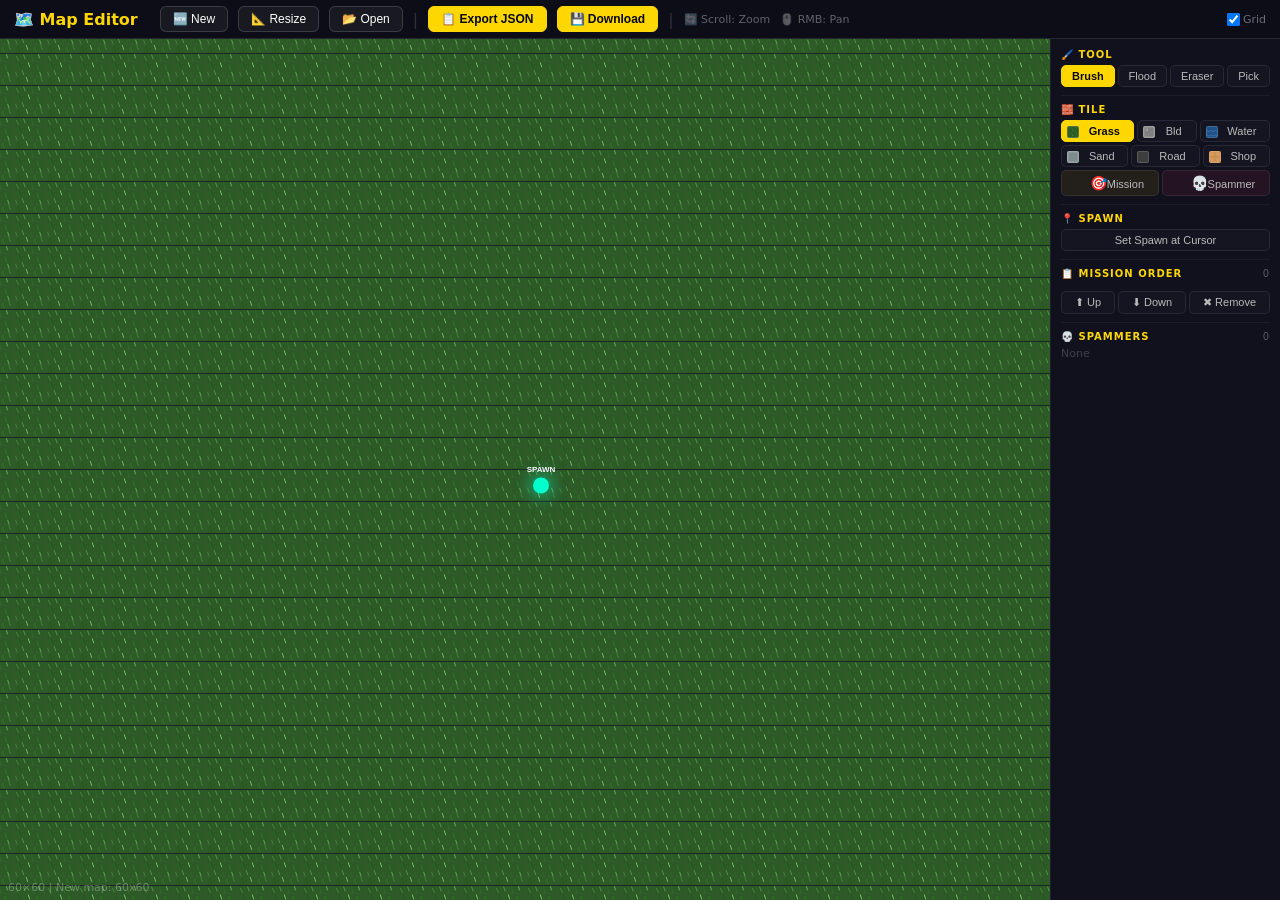
==== maps_editor.html @ d3a46630 "backup version" ====
<!DOCTYPE html>
<html lang="en">
<head>
<meta charset="UTF-8">
<meta name="viewport" content="width=device-width, initial-scale=1.0">
<title>Map Editor - Street Game</title>
<style>
* { margin: 0; padding: 0; box-sizing: border-box; }
body { background: #1a1a2e; color: #fff; font-family: 'Segoe UI', system-ui, sans-serif; overflow: hidden; height: 100vh; display: flex; flex-direction: column; user-select: none; }
#topBar { display: flex; align-items: center; gap: 10px; padding: 6px 14px; background: rgba(0,0,0,0.5); border-bottom: 1px solid rgba(255,255,255,0.1); flex-shrink: 0; flex-wrap: wrap; }
#topBar .title { font-weight: 800; font-size: 16px; color: #ffd700; margin-right: 12px; white-space: nowrap; }
#topBar button { padding: 5px 12px; border: 1px solid rgba(255,255,255,0.15); border-radius: 6px; background: rgba(255,255,255,0.05); color: #fff; cursor: pointer; font-size: 12px; transition: all 0.2s; white-space: nowrap; }
#topBar button:hover { background: rgba(255,215,0,0.12); border-color: #ffd700; color: #ffd700; }
#topBar button.primary { background: #ffd700; color: #06060c; font-weight: 700; border-color: #ffd700; }
#topBar button.primary:hover { background: #ffe44d; color: #06060c; }
#topBar button.danger { background: rgba(255,51,102,0.15); border-color: #ff3366; color: #ff6688; }
#topBar button.danger:hover { background: #ff3366; color: #fff; }
#topBar .sep { color: rgba(255,255,255,0.15); font-size: 16px; }
#topBar .hint { font-size: 11px; color: rgba(255,255,255,0.35); }
#editorArea { display: flex; flex: 1; overflow: hidden; }
#canvasWrap { flex: 1; position: relative; overflow: hidden; background: #0d0d1a; }
#canvasWrap canvas { display: block; position: absolute; top: 0; left: 0; }
#toolbar { width: 230px; background: rgba(0,0,0,0.35); border-left: 1px solid rgba(255,255,255,0.06); padding: 10px; overflow-y: auto; flex-shrink: 0; display: flex; flex-direction: column; gap: 8px; font-size: 12px; }
#toolbar::-webkit-scrollbar { width: 4px; }
#toolbar::-webkit-scrollbar-thumb { background: rgba(255,255,255,0.12); border-radius: 2px; }
.tool-group { border-bottom: 1px solid rgba(255,255,255,0.05); padding-bottom: 8px; }
.tool-group:last-child { border-bottom: none; }
.tool-group .label { font-size: 10px; font-weight: 700; color: #ffd700; text-transform: uppercase; letter-spacing: 1px; margin-bottom: 5px; }
.tool-row { display: flex; gap: 3px; flex-wrap: wrap; }
.tool-btn { padding: 4px 8px; border: 1px solid rgba(255,255,255,0.08); border-radius: 5px; background: rgba(255,255,255,0.02); color: #bbb; cursor: pointer; font-size: 11px; transition: all 0.15s; text-align: center; white-space: nowrap; flex: 1 0 auto; }
.tool-btn:hover { background: rgba(255,255,255,0.06); border-color: rgba(255,255,255,0.15); }
.tool-btn.active { background: #ffd700; color: #06060c; border-color: #ffd700; font-weight: 700; }
.tool-btn.tile-preview { position: relative; padding-left: 22px; min-width: 60px; }
.tile-preview .ts { position: absolute; left: 5px; top: 5px; width: 12px; height: 12px; border-radius: 2px; border: 1px solid rgba(255,255,255,0.15); background-size: cover; background-position: center; }
.ts-grass { background-image: url('assets/park.svg'); background-color: #2d5a27; }
.ts-building { background-image: url('assets/building_detail.svg'); background-color: #808080; }
.ts-water { background-image: url('assets/water.svg'); background-color: #1a66a0; }
.ts-sand { background-image: url('assets/sidewalk.svg'); background-color: #e8d4a0; }
.ts-road { background-image: url('assets/road.svg'); background-color: #3d3d3d; }
.ts-shop { background-image: url('assets/special_detail.svg'); background-color: #cc8844; }
.prop-row { display: flex; align-items: center; gap: 5px; margin: 3px 0; }
.prop-row label { font-size: 11px; color: #999; min-width: 44px; }
.prop-row input, .prop-row select { flex: 1; padding: 3px 6px; border-radius: 4px; border: 1px solid rgba(255,255,255,0.08); background: rgba(255,255,255,0.04); color: #fff; font-size: 11px; }
.prop-row input[type="color"] { flex: 0 0 36px; height: 26px; padding: 1px; cursor: pointer; }
.prop-row input[type="range"] { flex: 1; }
.prop-row input:focus, .prop-row select:focus { outline: none; border-color: #ffd700; }
.prop-row select option { background: #1a1a2e; color: #fff; }
#statusBar { position: absolute; bottom: 6px; left: 8px; font-size: 11px; color: rgba(255,255,255,0.3); pointer-events: none; z-index: 5; }
#cursorInfo { position: absolute; top: 6px; right: 8px; font-size: 11px; color: rgba(255,255,255,0.4); pointer-events: none; z-index: 5; text-align: right; line-height: 1.5; }
.dialog-overlay { position: fixed; top: 0; left: 0; right: 0; bottom: 0; background: rgba(4,4,8,0.85); backdrop-filter: blur(10px); z-index: 100; display: none; justify-content: center; align-items: center; }
.dialog-box { background: rgba(12,12,23,0.96); padding: 28px; border-radius: 18px; border: 1px solid rgba(255,255,255,0.07); min-width: 380px; max-width: 680px; max-height: 80vh; overflow-y: auto; box-shadow: 0 25px 60px rgba(0,0,0,0.7); }
.dialog-box h2 { font-size: 20px; font-weight: 800; color: #ffd700; margin-bottom: 14px; }
.dialog-box textarea { width: 100%; height: 280px; background: rgba(255,255,255,0.03); border: 1px solid rgba(255,255,255,0.1); border-radius: 8px; color: #fff; padding: 10px; font-family: 'Consolas','Courier New',monospace; font-size: 11px; resize: vertical; }
.dialog-box textarea:focus { outline: none; border-color: #ffd700; }
.dialog-buttons { display: flex; gap: 8px; justify-content: center; margin-top: 14px; }
.dialog-buttons button { padding: 8px 20px; border-radius: 8px; border: 1px solid rgba(255,255,255,0.08); background: rgba(255,255,255,0.04); color: #fff; cursor: pointer; font-size: 13px; font-weight: 600; transition: all 0.2s; }
.dialog-buttons button:hover { background: rgba(255,255,255,0.1); }
.dialog-buttons button.primary { background: #ffd700; color: #06060c; border-color: #ffd700; }
.dialog-buttons button.primary:hover { background: #ffe44d; }
#missionList { max-height: 180px; overflow-y: auto; margin: 6px 0; }
#missionList .mi { display: flex; align-items: center; gap: 5px; padding: 4px 6px; background: rgba(255,255,255,0.02); border-radius: 4px; margin: 2px 0; cursor: pointer; border: 1px solid transparent; font-size: 11px; }
#missionList .mi:hover { border-color: rgba(255,255,255,0.1); }
#missionList .mi.selected { border-color: #ffd700; background: rgba(255,215,0,0.05); }
#missionList .mi .mi-num { color: #ffd700; font-weight: 700; min-width: 20px; }
#missionList .mi .mi-type { color: #ccc; flex: 1; }
#missionList .mi .mi-pos { color: #666; font-size: 10px; }
#missionList .mi .mi-del { cursor: pointer; color: #ff3366; padding: 2px 5px; border-radius: 3px; }
#missionList .mi .mi-del:hover { background: rgba(255,51,102,0.15); }
#spammerList { max-height: 120px; overflow-y: auto; margin: 4px 0; }
#spammerList .si { display: flex; align-items: center; gap: 5px; padding: 3px 5px; background: rgba(255,255,255,0.02); border-radius: 3px; margin: 2px 0; font-size: 11px; }
#spammerList .si .si-pos { color: #888; flex: 1; }
#spammerList .si .si-del { cursor: pointer; color: #ff3366; padding: 1px 4px; border-radius: 3px; }
#spammerList .si .si-del:hover { background: rgba(255,51,102,0.15); }
.section-toggle { font-size: 10px; color: #ffd700; cursor: pointer; padding: 2px 6px; border-radius: 3px; background: rgba(255,215,0,0.05); border: 1px solid rgba(255,215,0,0.1); }
.section-toggle:hover { background: rgba(255,215,0,0.1); }
</style>
</head>
<body>

<div id="topBar">
  <span class="title">🗺️ Map Editor</span>
  <button onclick="newMapDialog()">🆕 New</button>
  <button onclick="resizeMapDialog()">📐 Resize</button>
  <button onclick="openImportDialog()">📂 Open</button>
  <span class="sep">|</span>
  <button class="primary" onclick="exportMap()">📋 Export JSON</button>
  <button class="primary" onclick="downloadMap()">💾 Download</button>
  <span class="sep">|</span>
  <span class="hint">🔄 Scroll: Zoom</span>
  <span class="hint">🖱️ RMB: Pan</span>
  <label style="display:flex;align-items:center;gap:3px;font-size:11px;color:rgba(255,255,255,0.4);cursor:pointer;margin-left:auto">
    <input type="checkbox" checked onchange="drawGrid=this.checked;render()"> Grid
  </label>
</div>

<div id="editorArea">
  <div id="canvasWrap">
    <canvas id="editorCanvas"></canvas>
    <div id="statusBar">Ready</div>
    <div id="cursorInfo"></div>
  </div>
  <div id="toolbar">
    <!-- Tools -->
    <div class="tool-group">
      <div class="label">🖌️ Tool</div>
      <div class="tool-row">
        <button class="tool-btn active" data-tool="brush" onclick="setTool('brush')">Brush</button>
        <button class="tool-btn" data-tool="bucket" onclick="setTool('bucket')">Flood</button>
        <button class="tool-btn" data-tool="eraser" onclick="setTool('eraser')">Eraser</button>
        <button class="tool-btn" data-tool="picker" onclick="setTool('picker')">Pick</button>
      </div>
    </div>
    <!-- Tiles -->
    <div class="tool-group">
      <div class="label">🧱 Tile</div>
      <div class="tool-row">
        <button class="tool-btn tile-preview active" data-tile="4" onclick="selectTile(4)"><span class="ts ts-grass"></span>Grass</button>
        <button class="tool-btn tile-preview" data-tile="3" onclick="selectTile(3)"><span class="ts ts-building"></span>Bld</button>
        <button class="tool-btn tile-preview" data-tile="0" onclick="selectTile(0)"><span class="ts ts-water"></span>Water</button>
        <button class="tool-btn tile-preview" data-tile="2" onclick="selectTile(2)"><span class="ts ts-sand"></span>Sand</button>
        <button class="tool-btn tile-preview" data-tile="1" onclick="selectTile(1)"><span class="ts ts-road"></span>Road</button>
        <button class="tool-btn tile-preview" data-tile="6" onclick="selectTile(6)"><span class="ts ts-shop"></span>Shop</button>
        <button class="tool-btn tile-preview" data-tile="7" onclick="selectTile(7)" style="background:rgba(255,215,0,0.08)"><span style="font-size:14px">🎯</span>Mission</button>
        <button class="tool-btn tile-preview" data-tile="8" onclick="selectTile(8)" style="background:rgba(255,51,102,0.08)"><span style="font-size:14px">💀</span>Spammer</button>
      </div>
    </div>
    <!-- Building props -->
    <div class="tool-group" id="buildingProps" style="display:none">
      <div class="label">🏗️ Building</div>
      <div class="prop-row">
        <label>Height</label>
        <input type="range" id="bldH" min="1" max="5" value="2" oninput="editor.bldH=+this.value;document.getElementById('bldHV').textContent=this.value">
        <span id="bldHV" style="min-width:14px;text-align:center;color:#ffd700;font-weight:700">2</span>
      </div>
      <div class="prop-row">
        <label>Color</label>
        <input type="color" id="bldC" value="#808080" oninput="editor.bldC=this.value">
      </div>
      <div class="prop-row">
        <label>Shape</label>
        <select id="bldShape" onchange="editor.bldShape=+this.value;render()">
          <option value="0">1 - Cap Left</option>
          <option value="1">2 - Cap Right</option>
          <option value="2">3 - Tall+Small</option>
        </select>
      </div>
      <div class="prop-row">
        <label>Rotate</label>
        <div style="display:flex;gap:4px;flex:1">
          <button class="tool-btn" onclick="rotateBuilding(-1)" title="Rotate 90° CCW">↺ 90°</button>
          <span id="bldRotV" style="min-width:32px;text-align:center;color:#ffd700;font-weight:700;line-height:26px">0°</span>
          <button class="tool-btn" onclick="rotateBuilding(1)" title="Rotate 90° CW">↻ 90°</button>
        </div>
      </div>
      <div style="font-size:10px;color:rgba(255,255,255,0.35);text-align:center">Shapes numbered 1-3, rotate only 90°</div>
    </div>
    <!-- Shop props -->
    <div class="tool-group" id="shopProps" style="display:none">
      <div class="label">🏪 Shop</div>
      <div class="prop-row">
        <label>Type</label>
        <select id="shopT" onchange="editor.shopT=this.value">
          <option value="🔫 Ammu-Nation">🔫 Ammu-Nation</option>
          <option value="👕 Binco">👕 Binco</option>
          <option value="🚗 Car Showroom">🚗 Car Showroom</option>
          <option value="🏥 Hospital">🏥 Hospital</option>
          <option value="🏛️ Police Station">🏛️ Police Station</option>
          <option value="🏦 Bank">🏦 Bank</option>
          <option value="🏪 General Store">🏪 General Store</option>
          <option value="🏟️ Stadium">🏟️ Stadium</option>
          <option value="💊 Clinic">💊 Clinic</option>
          <option value="🎰 Casino">🎰 Casino</option>
          <option value="🛩️ Airport">🛩️ Airport</option>
        </select>
      </div>
      <div class="prop-row">
        <label>Color</label>
        <input type="color" id="shopC" value="#cc8844" oninput="editor.shopC=this.value">
      </div>
      <div class="prop-row">
        <label>Rotate</label>
        <div style="display:flex;gap:4px;flex:1">
          <button class="tool-btn" onclick="rotateShop(-1)" title="Rotate 90° CCW">↺ 90°</button>
          <span id="shopRotV" style="min-width:32px;text-align:center;color:#ffd700;font-weight:700;line-height:26px">0°</span>
          <button class="tool-btn" onclick="rotateShop(1)" title="Rotate 90° CW">↻ 90°</button>
        </div>
      </div>
      <div style="font-size:10px;color:rgba(255,255,255,0.35);text-align:center">Rotate store 90° increments</div>
    </div>
    <!-- Spawn point -->
    <div class="tool-group">
      <div class="label">📍 Spawn</div>
      <button class="tool-btn" onclick="setSpawnAtCursor()" style="width:100%">Set Spawn at Cursor</button>
    </div>
    <!-- Mission props (shown when Mission tile is selected) -->
    <div class="tool-group" id="missionProps" style="display:none">
      <div class="label">🎯 Place Mission</div>
      <div class="prop-row">
        <label>Type</label>
        <select id="missionT" style="flex:1" onchange="editor.missionType=this.value">
          <option value="taxi">🚕 Taxi</option>
          <option value="race">🏁 Race</option>
          <option value="delivery">📦 Delivery</option>
          <option value="heist">💰 Heist</option>
          <option value="chase">🚔 Chase</option>
          <option value="collection">⭐ Collection</option>
          <option value="protect">🛡️ Protect</option>
          <option value="smuggle">🚛 Smuggle</option>
          <option value="stealCar">🚗 Steal Car</option>
          <option value="transport">🚚 Transport</option>
          <option value="killPolice">👮 Kill Police</option>
          <option value="killCivilians">👤 Kill Civilians</option>
          <option value="killGang">💀 Kill Gang</option>
          <option value="smuggleProhibited">📯 Smuggle Prohib.</option>
          <option value="smuggleWeapons">🔫 Smuggle Weapons</option>
        </select>
      </div>
      <div style="font-size:11px;color:rgba(255,255,255,0.4)">Click the map to place a mission giver</div>
    </div>
    <!-- Missions list -->
    <div class="tool-group">
      <div class="label" style="display:flex;justify-content:space-between;align-items:center">
        <span>📋 Mission Order</span>
        <span style="font-weight:400;color:rgba(255,255,255,0.3);font-size:10px" id="missionCount">0</span>
      </div>
      <div id="missionList"></div>
      <div class="tool-row">
        <button class="tool-btn" onclick="moveMission(-1)">⬆ Up</button>
        <button class="tool-btn" onclick="moveMission(1)">⬇ Down</button>
        <button class="tool-btn danger" onclick="removeSelectedMission()">✖ Remove</button>
      </div>
    </div>
    <!-- Spammers -->
    <div class="tool-group">
      <div class="label" style="display:flex;justify-content:space-between;align-items:center">
        <span>💀 Spammers</span>
        <span style="font-weight:400;color:rgba(255,255,255,0.3);font-size:10px" id="spammerCount">0</span>
      </div>
      <div id="spammerList"></div>
    </div>
  </div>
</div>

<!-- Import Dialog -->
<div class="dialog-overlay" id="importDialog">
  <div class="dialog-box">
    <h2>📂 Open Map</h2>
    <p style="font-size:12px;color:#aaa;margin-bottom:8px">Paste JSON or upload a .json file:</p>
    <textarea id="importText" placeholder='Paste map JSON here...'></textarea>
    <div style="margin:8px 0">
      <input type="file" id="importFile" accept=".json" style="color:#fff;font-size:12px">
    </div>
    <div class="dialog-buttons">
      <button class="primary" onclick="importMap()">✅ Load</button>
      <button onclick="closeDialog('importDialog')">❌ Cancel</button>
    </div>
  </div>
</div>
<!-- New Map Dialog -->
<div class="dialog-overlay" id="newMapDialog">
  <div class="dialog-box" style="min-width:300px">
    <h2>🆕 New Map</h2>
    <div class="prop-row"><label>Columns</label><input type="number" id="newCols" value="60" min="8" max="200"></div>
    <div class="prop-row"><label>Rows</label><input type="number" id="newRows" value="60" min="8" max="200"></div>
    <div class="dialog-buttons">
      <button class="primary" onclick="createNewMap()">✅ Create</button>
      <button onclick="closeDialog('newMapDialog')">❌ Cancel</button>
    </div>
  </div>
</div>
<!-- Resize Map Dialog -->
<div class="dialog-overlay" id="resizeMapDialog">
  <div class="dialog-box" style="min-width:300px">
    <h2>📐 Resize Map</h2>
    <p style="font-size:12px;color:#aaa;margin-bottom:8px">Current: <span id="resizeCurrent" style="color:#ffd700">60×60</span></p>
    <div class="prop-row"><label>Columns</label><input type="number" id="resizeCols" min="8" max="200"></div>
    <div class="prop-row"><label>Rows</label><input type="number" id="resizeRows" min="8" max="200"></div>
    <p style="font-size:11px;color:rgba(255,255,255,0.35);margin-top:6px">Expanding fills new area with water. Shrinking crops from the edges.</p>
    <div class="dialog-buttons">
      <button class="primary" onclick="resizeMap()">✅ Apply</button>
      <button onclick="closeDialog('resizeMapDialog')">❌ Cancel</button>
    </div>
  </div>
</div>
<!-- Export Dialog -->
<div class="dialog-overlay" id="exportDialog">
  <div class="dialog-box" style="min-width:500px">
    <h2>📋 Export Map</h2>
    <textarea id="exportText" style="height:220px" readonly></textarea>
    <div class="dialog-buttons">
      <button onclick="copyExport()">📋 Copy</button>
      <button class="primary" onclick="exportAndDownload()">💾 Download</button>
      <button onclick="closeDialog('exportDialog')">❌ Close</button>
    </div>
  </div>
</div>

<script>
// ================ CONSTANTS ================
const T = { WATER:0, ROAD:1, SIDEWALK:2, BUILDING:3, PARK:4, PARKING:5, SPECIAL:6 };
const TS = 32;

// ======================== TILE ASSETS (SVG) ========================
const TILE_ASSETS = {
    [T.WATER]:    { name: 'water',    src: 'assets/water.svg',    img: null },
    [T.ROAD]:     { name: 'road',     src: 'assets/road.svg',     img: null },
    [T.SIDEWALK]: { name: 'sidewalk', src: 'assets/sidewalk.svg', img: null },
    [T.BUILDING]: { name: 'building', src: 'assets/building_detail.svg', img: null },
    [T.PARK]:     { name: 'park',     src: 'assets/park.svg',     img: null },
    [T.PARKING]:  { name: 'parking',  src: 'assets/parking.svg',  img: null },
    [T.SPECIAL]:  { name: 'special',  src: 'assets/special_detail.svg', img: null }
};
const SAND_IMG = { src: 'assets/sand.svg', img: null };

function preloadAssets() {
    return Promise.all([
        ...Object.values(TILE_ASSETS).map(a => new Promise(resolve => {
            a.img = new Image();
            a.img.onload = resolve;
            a.img.onerror = resolve;
            a.img.src = a.src;
        })),
        new Promise(resolve => {
            SAND_IMG.img = new Image();
            SAND_IMG.img.onload = resolve;
            SAND_IMG.img.onerror = resolve;
            SAND_IMG.img.src = SAND_IMG.src;
        })
    ]);
}
const MISSION_ICONS = {
  taxi:'🚕', race:'🏁', delivery:'📦', heist:'💰', chase:'🚔',
  collection:'⭐', protect:'🛡️', smuggle:'🚛', stealCar:'🚗',
  transport:'🚚', killPolice:'👮', killCivilians:'👤',
  killGang:'💀', smuggleProhibited:'📯', smuggleWeapons:'🔫', spammer:'💀'
};

// ================ STATE ================
const editor = {
  cols: 60, rows: 60,
  tiles: [], buildingColors: [], buildingHeights: [], buildingShapes: [], buildingRotations: [],
  specialBuildings: [],
  spawnPoint: { x: 30, y: 30 },
  missionGivers: [],
  spammers: [],
  zones: [],
  curTile: 4, curTool: 'brush',
  bldH: 2, bldC: '#808080', bldShape: 0, bldRot: 0,
  shopT: '🔫 Ammu-Nation', shopC: '#cc8844', shopRot: 0,
  selMission: -1,
  missionType: 'taxi'
};

let drawGrid = true;
let cam = { x: 0, y: 0 };
let zoom = 1;
let panning = false, pStart = {}, cStart = {};
let mTile = { tx:0, ty:0 };
let mDown = false;
let renderPending = false;

const canvas = document.getElementById('editorCanvas');
const ctx = canvas.getContext('2d');
const wrap = document.getElementById('canvasWrap');

function resize() {
  canvas.width = wrap.clientWidth;
  canvas.height = wrap.clientHeight;
  render();
}
window.addEventListener('resize', resize);

// ================ MAP ================
function initMap(cols, rows) {
  editor.cols = cols; editor.rows = rows;
  editor.tiles = []; editor.buildingColors = []; editor.buildingHeights = []; editor.buildingShapes = []; editor.buildingRotations = [];
  editor.specialBuildings = []; editor.missionGivers = []; editor.spammers = [];
  editor.selMission = -1;
  editor.spawnPoint = { x: Math.floor(cols/2), y: Math.floor(rows/2) };
  for (let y = 0; y < rows; y++) {
    editor.tiles[y] = []; editor.buildingColors[y] = []; editor.buildingHeights[y] = []; editor.buildingShapes[y]=[]; editor.buildingRotations[y]=[];
    for (let x = 0; x < cols; x++) {
      const isEdge = x < 2 || x >= cols-2 || y < 2 || y >= rows-2;
      editor.tiles[y][x] = isEdge ? T.WATER : T.PARK;
      editor.buildingColors[y][x] = null;
      editor.buildingHeights[y][x] = 0;
      editor.buildingShapes[y][x] = null;
      editor.buildingRotations[y][x] = 0;
    }
  }
  editor.zones = [{ name:'City', x1:0, y1:0, x2:cols-1, y2:rows-1, pal:'downtown' }];
  refreshUI();
  resize();
  setStatus(`New map: ${cols}x${rows}`);
}

function loadMap(data) {
  editor.cols = data.cols || 60; editor.rows = data.rows || 60;
  editor.tiles = data.tiles || [];
  editor.buildingColors = data.buildingColors ? data.buildingColors.map(r=>r.map(c=>c===null?null:c)) : [];
  editor.buildingHeights = data.buildingHeights ? data.buildingHeights.map(r=>r.map(h=>h===null?0:h)) : [];
  editor.buildingShapes = data.buildingShapes ? data.buildingShapes.map(r=>r.map(c=>c===null?null:c)) : [];
  editor.buildingRotations = data.buildingRotations ? data.buildingRotations.map(r=>r.map(c=>c===null?0:c)) : [];
  editor.specialBuildings = data.specialBuildings || [];
  // Validate spawnPoint - ensure numbers and within bounds, else fallback to center
  if (data.spawnPoint && typeof data.spawnPoint.x === "number" && typeof data.spawnPoint.y === "number"
      && data.spawnPoint.x >= 0 && data.spawnPoint.x < editor.cols
      && data.spawnPoint.y >= 0 && data.spawnPoint.y < editor.rows) {
    editor.spawnPoint = { x: Math.floor(data.spawnPoint.x), y: Math.floor(data.spawnPoint.y) };
  } else {
    if (data.spawnPoint) console.warn("[editor] Invalid spawnPoint in map data, falling back to center:", data.spawnPoint);
    editor.spawnPoint = { x:Math.floor(editor.cols/2), y:Math.floor(editor.rows/2) };
  }
  editor.missionGivers = (data.missionGivers||[]).filter(m => m.type !== 'spammer');
  editor.spammers = (data.missionGivers||[]).filter(m => m.type === 'spammer').map(m => ({ x:m.x, y:m.y }));
  editor.zones = data.zones || [{ name:'City', x1:0, y1:0, x2:editor.cols-1, y2:editor.rows-1, pal:'downtown' }];
  editor.selMission = -1;
  for (let y = 0; y < editor.rows; y++) {
    if (!editor.tiles[y]) editor.tiles[y] = [];
    if (!editor.buildingColors[y]) editor.buildingColors[y] = [];
    if (!editor.buildingHeights[y]) editor.buildingHeights[y] = [];
    if (!editor.buildingShapes[y]) editor.buildingShapes[y] = [];
    if (!editor.buildingRotations[y]) editor.buildingRotations[y] = [];
    for (let x = 0; x < editor.cols; x++) {
      if (editor.tiles[y][x] === undefined) editor.tiles[y][x] = T.WATER;
      if (editor.buildingColors[y][x] === undefined) editor.buildingColors[y][x] = null;
      if (editor.buildingHeights[y][x] === undefined) editor.buildingHeights[y][x] = 0;
      if (editor.buildingShapes[y][x] === undefined) editor.buildingShapes[y][x] = null;
      if (editor.buildingRotations[y][x] === undefined) editor.buildingRotations[y][x] = 0;
    }
  }
  // Enforce 4 sqm (2x2) buildings: unify each 2x2 block where all 4 tiles are buildings
  for(let y=0;y<editor.rows-1;y++){
    for(let x=0;x<editor.cols-1;x++){
      if(editor.tiles[y][x]!==T.BUILDING) continue;
      // check if this is top-left of a 2x2 building block (use local 2x2 even grouping)
      // Only unify if the 2x2 window is fully building
      if(x+1>=editor.cols || y+1>=editor.rows) continue;
      if(editor.tiles[y][x+1]!==T.BUILDING || editor.tiles[y+1][x]!==T.BUILDING || editor.tiles[y+1][x+1]!==T.BUILDING) continue;
      // Check left/top not same building to avoid double processing
      const col=editor.buildingColors[y][x], h=editor.buildingHeights[y][x];
      const shape=editor.buildingShapes[y][x], rot=editor.buildingRotations[y][x];
      if(col==null) continue;
      const leftSame = x>0 && editor.buildingColors[y][x-1]===col && editor.buildingHeights[y][x-1]===h && editor.buildingShapes[y][x-1]===shape && editor.buildingRotations[y][x-1]===rot;
      const topSame = y>0 && editor.buildingColors[y-1][x]===col && editor.buildingHeights[y-1][x]===h && editor.buildingShapes[y-1][x]===shape && editor.buildingRotations[y-1][x]===rot;
      if(leftSame || topSame) continue;
      // Unify the 2x2
      for(let dy=0;dy<2;dy++) for(let dx=0;dx<2;dx++){
        editor.buildingColors[y+dy][x+dx]=col;
        editor.buildingHeights[y+dy][x+dx]=h;
        editor.buildingShapes[y+dy][x+dx]=shape;
        editor.buildingRotations[y+dy][x+dx]=rot;
      }
    }
  }
  refreshUI();
  resize();
  setStatus(`Loaded: ${editor.cols}x${editor.rows}`);
}

function buildMapObject() {
  const bC = editor.buildingColors.map(r=>r.map(c=>c||null));
  const bH = editor.buildingHeights.map(r=>r.map(h=>h||null));
  const bS = editor.buildingShapes.map(r=>r.map(c=>c===null?null:c));
  const bR = editor.buildingRotations.map(r=>r.map(c=>c===null?0:c));
  const allMG = [
    ...editor.missionGivers.map(m=>({ x:m.x, y:m.y, type:m.type, icon:m.icon||MISSION_ICONS[m.type]||'⭐' })),
    ...editor.spammers.map(s=>({ x:s.x, y:s.y, type:'spammer', icon:'💀' }))
  ];
  // Ensure spawnPoint is always a valid tile coordinate - never emit null
  let outSpawn = editor.spawnPoint;
  if (!outSpawn || typeof outSpawn.x !== "number" || typeof outSpawn.y !== "number"
      || outSpawn.x < 0 || outSpawn.x >= editor.cols || outSpawn.y < 0 || outSpawn.y >= editor.rows) {
    outSpawn = { x:Math.floor(editor.cols/2), y:Math.floor(editor.rows/2) };
    // Heal editor state so subsequent exports are consistent
    editor.spawnPoint = outSpawn;
  } else {
    outSpawn = { x: Math.floor(outSpawn.x), y: Math.floor(outSpawn.y) };
  }
  return {
    cols: editor.cols, rows: editor.rows,
    tiles: editor.tiles,
    buildingColors: bC, buildingHeights: bH, buildingShapes: bS, buildingRotations: bR,
    specialBuildings: editor.specialBuildings,
    spawnPoint: outSpawn,
    missionGivers: allMG,
    zones: editor.zones
  };
}

// ================ TOOLS ================
function setTool(t) {
  editor.curTool = t;
  document.querySelectorAll('[data-tool]').forEach(b => b.classList.toggle('active', b.dataset.tool===t));
  canvas.style.cursor = t==='brush'?'crosshair':t==='eraser'?'not-allowed':t==='picker'?'cell':'crosshair';
  setStatus('Tool: '+t);
}

function selectTile(t) {
  editor.curTile = t;
  document.querySelectorAll('[data-tile]').forEach(b => b.classList.toggle('active', +b.dataset.tile===t));
  document.getElementById('buildingProps').style.display = t===3?'block':'none';
  document.getElementById('shopProps').style.display = t===6?'block':'none';
  document.getElementById('missionProps').style.display = t===7?'block':'none';
  const names = {0:'Water',1:'Road',2:'Sand',3:'Building',4:'Grass',5:'Parking',6:'Shop',7:'Mission',8:'Spammer'};
  setStatus('Tile: '+ (names[t]||t));
}

// ================ CANVAS ================
function getMouse(e) {
  const r = canvas.getBoundingClientRect();
  const mx = e.clientX - r.left, my = e.clientY - r.top;
  const wx = (mx - canvas.width/2)/zoom + cam.x;
  const wy = (my - canvas.height/2)/zoom + cam.y;
  return { mx, my, wx, wy, tx:Math.floor(wx/TS), ty:Math.floor(wy/TS) };
}
function ib(tx, ty) { return tx>=0 && tx<editor.cols && ty>=0 && ty<editor.rows; }

canvas.addEventListener('mousedown', e => {
  if (e.button === 2) {
    panning = true; pStart.x=e.clientX; pStart.y=e.clientY;
    cStart.x=cam.x; cStart.y=cam.y; canvas.style.cursor='grabbing'; return;
  }
  mDown = true;
  const m = getMouse(e);
  mTile = m;
  document.getElementById('cursorInfo').innerHTML = `(${m.tx}, ${m.ty})<br>Tile: ${editor.tiles[m.ty]?.[m.tx]??'?'}`;
  if (!ib(m.tx, m.ty)) return;
  if (editor.curTool === 'picker') pick(m.tx,m.ty);
  else if (editor.curTool === 'eraser') erase(m.tx,m.ty);
  else if (editor.curTool === 'bucket') flood(m.tx,m.ty);
  else if (editor.curTool === 'brush') paint(m.tx,m.ty);
});

canvas.addEventListener('mousemove', e => {
  const m = getMouse(e);
  mTile = m;
  document.getElementById('cursorInfo').innerHTML = `(${m.tx}, ${m.ty})<br>Tile: ${editor.tiles[m.ty]?.[m.tx]??'?'}`;
  if (panning) {
    cam.x = cStart.x - (e.clientX-pStart.x)/zoom;
    cam.y = cStart.y - (e.clientY-pStart.y)/zoom;
    render(); return;
  }
  if (mDown && ib(m.tx,m.ty)) {
    if (editor.curTool==='brush') paint(m.tx,m.ty);
    else if (editor.curTool==='eraser') erase(m.tx,m.ty);
  }
});

canvas.addEventListener('mouseup', e=>{
  mDown=false;
  if (e.button===2) { panning=false; canvas.style.cursor='crosshair'; }
});
canvas.addEventListener('mouseleave', ()=>{mDown=false;panning=false;canvas.style.cursor='crosshair';});
canvas.addEventListener('wheel', e => {
  e.preventDefault();
  zoom = Math.max(0.15, Math.min(6, zoom - e.deltaY*0.001*zoom));
  render();
}, {passive:false});
canvas.addEventListener('contextmenu', e=>e.preventDefault());

// ================ PAINT ================
function paint(tx, ty, tile) {
  tile = tile !== undefined ? tile : editor.curTile;
  if (tile === 3) {
    // 2x2 building (4 sqm) with selectable shape and 90° rotation
    for(let dy=0; dy<2; dy++){
      for(let dx=0; dx<2; dx++){
        const nx=tx+dx, ny=ty+dy;
        if(!ib(nx,ny)) continue;
        editor.tiles[ny][nx] = T.BUILDING;
        editor.buildingColors[ny][nx] = editor.bldC;
        editor.buildingHeights[ny][nx] = editor.bldH;
        editor.buildingShapes[ny][nx] = editor.bldShape;
        editor.buildingRotations[ny][nx] = editor.bldRot;
      }
    }
  } else if (tile === 6) {
    // Shops are 4 sqm (2x2) like buildings - place as 2x2 block with 90° rotation
    for(let dy=0; dy<2; dy++){
      for(let dx=0; dx<2; dx++){
        const nx=tx+dx, ny=ty+dy;
        if(!ib(nx,ny)) continue;
        editor.tiles[ny][nx] = T.SPECIAL;
        editor.buildingRotations[ny][nx] = editor.shopRot;
        if (!editor.specialBuildings.some(s=>s.x===nx&&s.y===ny))
          editor.specialBuildings.push({x:nx, y:ny, color:editor.shopC, name:editor.shopT});
        else {
          // Update existing shop tile to new type/color
          const sb = editor.specialBuildings.find(s=>s.x===nx&&s.y===ny);
          if(sb){ sb.color=editor.shopC; sb.name=editor.shopT; }
        }
      }
    }
  } else if (tile === 7) {
    // Place mission giver
    editor.tiles[ty][tx] = editor.tiles[ty][tx] || T.PARK; // don't overwrite meaningful tile
    const type = editor.missionType || 'taxi';
    if (!editor.missionGivers.some(m=>m.x===tx&&m.y===ty))
      editor.missionGivers.push({x:tx, y:ty, type, icon:MISSION_ICONS[type]||'⭐'});
    refreshUI();
  } else if (tile === 8) {
    // Place spammer
    editor.tiles[ty][tx] = editor.tiles[ty][tx] || T.PARK;
    if (!editor.spammers.some(s=>s.x===tx&&s.y===ty))
      editor.spammers.push({x:tx, y:ty});
    refreshUI();
  } else {
    editor.tiles[ty][tx] = tile;
    if (tile !== T.BUILDING) { editor.buildingColors[ty][tx]=null; editor.buildingHeights[ty][tx]=0; }
  }
  render();
}

function erase(tx, ty) {
  // Handle shop (T.SPECIAL) 2x2 block first - erase whole shop
  if(editor.tiles[ty]?.[tx]===T.SPECIAL){
    const sb = editor.specialBuildings.find(s=>s.x===tx&&s.y===ty);
    const shopName = sb?.name || null;
    if(shopName){
      // find 2x2 origin containing this tile with same shop name
      let ox=tx, oy=ty, found=false;
      for(let candY=ty-1; candY<=ty; candY++){
        for(let candX=tx-1; candX<=tx; candX++){
          if(!ib(candX,candY)) continue;
          let ok=true;
          for(let dy=0;dy<2;dy++){
            for(let dx=0;dx<2;dx++){
              const nx=candX+dx, ny=candY+dy;
              if(!ib(nx,ny) || editor.tiles[ny][nx]!==T.SPECIAL) ok=false;
              else if(!editor.specialBuildings.some(s=>s.x===nx&&s.y===ny&&s.name===shopName)) ok=false;
            }
          }
          if(ok && candX<=tx && tx < candX+2 && candY<=ty && ty < candY+2){
            ox=candX; oy=candY; found=true; break;
          }
        }
        if(found) break;
      }
      if(found){
        // Erase the 2x2 shop block
        for(let dy=0; dy<2; dy++){
          for(let dx=0; dx<2; dx++){
            const nx=ox+dx, ny=oy+dy;
            if(!ib(nx,ny)) continue;
            editor.tiles[ny][nx]=T.WATER;
            editor.buildingColors[ny][nx]=null;
            editor.buildingHeights[ny][nx]=0;
            editor.buildingShapes[ny][nx]=null;
            editor.buildingRotations[ny][nx]=0;
          }
        }
        editor.specialBuildings = editor.specialBuildings.filter(s=> !(s.x>=ox && s.x<ox+2 && s.y>=oy && s.y<oy+2 && s.name===shopName));
        editor.missionGivers = editor.missionGivers.filter(m=>!(Math.floor(m.x)===tx&&Math.floor(m.y)===ty));
        editor.spammers = editor.spammers.filter(s=>!(Math.floor(s.x)===tx&&Math.floor(s.y)===ty));
        if (editor.spawnPoint && editor.spawnPoint.x===tx && editor.spawnPoint.y===ty) {
          editor.spawnPoint = { x: Math.floor(editor.cols/2), y: Math.floor(editor.rows/2) };
          setStatus(`Spawn was at erased tile (${tx},${ty}) - reset to center (${editor.spawnPoint.x},${editor.spawnPoint.y})`);
        }
        refreshUI(); render();
        setStatus(`Erased shop ${shopName} 2x2 at (${ox},${oy})`);
        return;
      }
    }
    // Fallback single tile shop erase
    editor.specialBuildings = editor.specialBuildings.filter(s=>!(s.x===tx&&s.y===ty));
  } else {
    editor.specialBuildings = editor.specialBuildings.filter(s=>!(s.x===tx&&s.y===ty));
  }
  editor.missionGivers = editor.missionGivers.filter(m=>!(Math.floor(m.x)===tx&&Math.floor(m.y)===ty));
  editor.spammers = editor.spammers.filter(s=>!(Math.floor(s.x)===tx&&Math.floor(s.y)===ty));
  if (editor.spawnPoint && editor.spawnPoint.x===tx && editor.spawnPoint.y===ty) {
    // Reset to center instead of null so export never loses spawn data
    editor.spawnPoint = { x: Math.floor(editor.cols/2), y: Math.floor(editor.rows/2) };
    setStatus(`Spawn was at erased tile (${tx},${ty}) - reset to center (${editor.spawnPoint.x},${editor.spawnPoint.y})`);
  }
  // If it's a building, erase its whole 2x2 block (find origin)
  if(editor.tiles[ty]?.[tx]===T.BUILDING){
    let col=editor.buildingColors[ty][tx], h=editor.buildingHeights[ty][tx];
    // Try to find origin of 2x2 building containing (tx,ty)
    let ox=tx, oy=ty;
    for(let candY=ty-1; candY<=ty; candY++){
      for(let candX=tx-1; candX<=tx; candX++){
        if(!ib(candX,candY)) continue;
        let ok=true;
        for(let dy=0;dy<2;dy++){
          for(let dx=0;dx<2;dx++){
            const nx=candX+dx, ny=candY+dy;
            if(!ib(nx,ny) || editor.tiles[ny][nx]!==T.BUILDING) ok=false;
            else if(editor.buildingColors[ny][nx]!==col || editor.buildingHeights[ny][nx]!==h) ok=false;
          }
        }
        if(ok && candX<=tx && tx < candX+2 && candY<=ty && ty < candY+2){
          ox=candX; oy=candY;
          break;
        }
      }
    }
    // Erase the 2x2 block if found, else single tile
    let erased=false;
    for(let dy=0; dy<2; dy++){
      for(let dx=0; dx<2; dx++){
        const nx=ox+dx, ny=oy+dy;
        if(!ib(nx,ny)) continue;
        if(editor.tiles[ny][nx]===T.BUILDING && editor.buildingColors[ny][nx]===col){
          editor.tiles[ny][nx]=T.WATER;
          editor.buildingColors[ny][nx]=null;
          editor.buildingHeights[ny][nx]=0;
          editor.buildingShapes[ny][nx]=null;
          editor.buildingRotations[ny][nx]=0;
          erased=true;
        }
      }
    }
    if(!erased){
      editor.tiles[ty][tx]=T.WATER;
      editor.buildingColors[ty][tx]=null;
      editor.buildingHeights[ty][tx]=0;
      editor.buildingShapes[ty][tx]=null;
      editor.buildingRotations[ty][tx]=0;
    }
  } else {
    editor.tiles[ty][tx] = T.WATER;
    editor.buildingColors[ty][tx] = null;
    editor.buildingHeights[ty][tx] = 0;
    editor.buildingShapes[ty][tx]=null;
    editor.buildingRotations[ty][tx]=0;
  }
  refreshUI(); render();
  setStatus(`Erased (${tx},${ty})`);
}

function pick(tx, ty) {
  const t = editor.tiles[ty][tx];
  editor.curTile = t;
  document.querySelectorAll('[data-tile]').forEach(b => b.classList.toggle('active', +b.dataset.tile===t));
  document.getElementById('buildingProps').style.display = t===3?'block':'none';
  document.getElementById('shopProps').style.display = t===6?'block':'none';
  if (t===3) {
    const h = editor.buildingHeights[ty][tx]||2, c = editor.buildingColors[ty][tx]||'#808080';
    const sh = editor.buildingShapes[ty][tx] ?? 0;
    const rot = editor.buildingRotations[ty][tx] ?? 0;
    document.getElementById('bldH').value=h; document.getElementById('bldHV').textContent=h;
    document.getElementById('bldC').value=c; editor.bldH=h; editor.bldC=c;
    document.getElementById('bldShape').value=sh; editor.bldShape=sh;
    editor.bldRot=rot; document.getElementById('bldRotV').textContent=(rot*90)+'°';
  }
  if (t===6) {
    const sb = editor.specialBuildings.find(s=>s.x===tx&&s.y===ty);
    if (sb) {
      editor.shopT=sb.name; editor.shopC=sb.color;
      document.getElementById('shopT').value=sb.name; document.getElementById('shopC').value=sb.color;
    }
    const r = editor.buildingRotations[ty][tx] ?? 0;
    editor.shopRot = r;
    document.getElementById('shopRotV').textContent = (r*90)+'°';
  }
  setStatus(`Picked (${tx},${ty})`);
}

function flood(tx, ty) {
  const target = editor.tiles[ty][tx];
  const newTile = editor.curTile;
  if (target === newTile) return;
  // Don't flood over special buildings with non-special tiles, or vice versa
  if (target === T.SPECIAL && newTile !== T.SPECIAL) { setStatus('Cannot flood over shops'); return; }
  if (target !== T.SPECIAL && newTile === T.SPECIAL) { setStatus('Cannot flood shops onto other tiles'); return; }
  const stack = [[tx, ty]];
  const visited = new Uint8Array(editor.cols * editor.rows);
  let count = 0;
  while (stack.length > 0 && count < 50000) {
    const [cx, cy] = stack.pop();
    if (!ib(cx,cy)) continue;
    const idx = cy * editor.cols + cx;
    if (visited[idx]) continue;
    if (editor.tiles[cy][cx] !== target) continue;
    visited[idx] = 1;
    paint(cx, cy, newTile);
    count++;
    stack.push([cx+1,cy],[cx-1,cy],[cx,cy+1],[cx,cy-1]);
  }
  render();
  setStatus(`Flood fill: ${count} tiles`);
}

// ================ SPAWN ================
function setSpawnAtCursor() {
  if (!ib(mTile.tx, mTile.ty)) { setStatus(`Cannot set spawn: cursor out of bounds (${mTile.tx},${mTile.ty})`); return; }
  const tile = editor.tiles[mTile.ty]?.[mTile.tx];
  // Warn if spawn is on unwalkable tile (water=0, building=3) but still allow - engine will fallback to nearest walkable
  if (tile === T.WATER) setStatus(`⚠ Spawn set to (${mTile.tx}, ${mTile.ty}) on WATER - player will spawn at nearest walkable tile in-game`);
  else if (tile === T.BUILDING) setStatus(`⚠ Spawn set to (${mTile.tx}, ${mTile.ty}) on BUILDING - player will spawn at nearest walkable tile in-game`);
  else setStatus(`Spawn set to (${mTile.tx}, ${mTile.ty})`);
  editor.spawnPoint = { x: mTile.tx, y: mTile.ty };
  render();
}

function rotateBuilding(dir){
  // If cursor is over a building, rotate that building block; else rotate next placement
  const tx=mTile.tx, ty=mTile.ty;
  if(ib(tx,ty) && editor.tiles[ty][tx]===T.BUILDING){
    rotateSelectedBuilding(dir);
  } else {
    editor.bldRot = (editor.bldRot + dir + 4) % 4;
    document.getElementById('bldRotV').textContent = (editor.bldRot*90)+'°';
    render();
    setStatus(`Next building rotation: ${editor.bldRot*90}°`);
  }
}
function rotateSelectedBuilding(dir){
  const tx=mTile.tx, ty=mTile.ty;
  if(!ib(tx,ty) || editor.tiles[ty][tx]!==T.BUILDING) { rotateBuilding(dir); return; }
  // find 2x2 origin containing this tile
  let ox=tx, oy=ty; const col=editor.buildingColors[ty][tx], h=editor.buildingHeights[ty][tx];
  for(let candY=ty-1;candY<=ty;candY++) for(let candX=tx-1;candX<=tx;candX++){
    if(!ib(candX,candY)) continue;
    let ok=true;
    for(let dy=0;dy<2;dy++) for(let dx=0;dx<2;dx++){
      const nx=candX+dx, ny=candY+dy;
      if(!ib(nx,ny)||editor.tiles[ny][nx]!==T.BUILDING) ok=false;
      else if(editor.buildingColors[ny][nx]!==col || editor.buildingHeights[ny][nx]!==h) ok=false;
    }
    if(ok && candX<=tx && tx<candX+2 && candY<=ty && ty<candY+2){ ox=candX; oy=candY; break; }
  }
  // rotate that building block
  for(let dy=0;dy<2;dy++) for(let dx=0;dx<2;dx++){
    const nx=ox+dx, ny=oy+dy;
    if(!ib(nx,ny)) continue;
    if(editor.tiles[ny][nx]===T.BUILDING){
      editor.buildingRotations[ny][nx] = ((editor.buildingRotations[ny][nx]||0) + dir + 4)%4;
    }
  }
  editor.bldRot = editor.buildingRotations[ty][tx]||0;
  document.getElementById('bldRotV').textContent = (editor.bldRot*90)+'°';
  render();
  setStatus(`Rotated building at (${ox},${oy}) to ${editor.bldRot*90}°`);
}
function rotateShop(dir){
  const tx=mTile.tx, ty=mTile.ty;
  if(ib(tx,ty) && editor.tiles[ty][tx]===T.SPECIAL){
    rotateShopSelected(dir);
  } else {
    editor.shopRot = (editor.shopRot + dir + 4) % 4;
    document.getElementById('shopRotV').textContent = (editor.shopRot*90)+'°';
    render();
    setStatus(`Next shop rotation: ${editor.shopRot*90}°`);
  }
}
function rotateShopSelected(dir){
  const tx=mTile.tx, ty=mTile.ty;
  if(!ib(tx,ty) || editor.tiles[ty][tx]!==T.SPECIAL) { editor.shopRot = (editor.shopRot + dir + 4)%4; document.getElementById('shopRotV').textContent=(editor.shopRot*90)+'°'; render(); return; }
  const sb = editor.specialBuildings.find(s=>s.x===tx&&s.y===ty);
  const shopName = sb?.name || null;
  if(!shopName){ editor.shopRot = (editor.shopRot + dir + 4)%4; document.getElementById('shopRotV').textContent=(editor.shopRot*90)+'°'; render(); return; }
  let ox=tx, oy=ty, found=false;
  for(let candY=ty-1;candY<=ty;candY++) for(let candX=tx-1;candX<=tx;candX++){
    if(!ib(candX,candY)) continue;
    let ok=true;
    for(let dy=0;dy<2;dy++) for(let dx=0;dx<2;dx++){
      const nx=candX+dx, ny=candY+dy;
      if(!ib(nx,ny)||editor.tiles[ny][nx]!==T.SPECIAL) ok=false;
      else if(!editor.specialBuildings.some(s=>s.x===nx&&s.y===ny&&s.name===shopName)) ok=false;
    }
    if(ok && candX<=tx && tx<candX+2 && candY<=ty && ty<candY+2){ ox=candX; oy=candY; found=true; break; }
  }
  if(!found){ ox=tx; oy=ty; }
  for(let dy=0;dy<2;dy++) for(let dx=0;dx<2;dx++){
    const nx=ox+dx, ny=oy+dy;
    if(!ib(nx,ny)) continue;
    if(editor.tiles[ny][nx]===T.SPECIAL && editor.specialBuildings.some(s=>s.x===nx&&s.y===ny&&s.name===shopName)){
      editor.buildingRotations[ny][nx] = ((editor.buildingRotations[ny][nx]||0) + dir + 4)%4;
    }
  }
  const newRot = editor.buildingRotations[ty][tx]||0;
  editor.shopRot=newRot;
  document.getElementById('shopRotV').textContent=(newRot*90)+'°';
  render();
  setStatus(`Rotated shop ${shopName} at (${ox},${oy}) to ${newRot*90}°`);
}

// ================ MISSIONS ================
function refreshMissionList() {
  const el = document.getElementById('missionList');
  el.innerHTML = '';
  editor.missionGivers.forEach((m, i) => {
    const d = document.createElement('div');
    d.className = 'mi' + (i===editor.selMission?' selected':'');
    d.innerHTML = `<span class="mi-num">#${i+1}</span><span class="mi-type">${m.icon||'⭐'} ${m.type}</span><span class="mi-pos">(${m.x},${m.y})</span><span class="mi-del">✖</span>`;
    d.querySelector('.mi-del').onclick = e => { e.stopPropagation(); editor.missionGivers.splice(i,1); if(editor.selMission>=editor.missionGivers.length)editor.selMission=-1; refreshUI(); render(); };
    d.onclick = () => { editor.selMission=i; refreshMissionList(); };
    el.appendChild(d);
  });
  document.getElementById('missionCount').textContent = editor.missionGivers.length;
}

function moveMission(dir) {
  const i = editor.selMission;
  if (i<0 || i>=editor.missionGivers.length) return;
  const j = i+dir;
  if (j<0 || j>=editor.missionGivers.length) return;
  [editor.missionGivers[i], editor.missionGivers[j]] = [editor.missionGivers[j], editor.missionGivers[i]];
  editor.selMission = j;
  refreshMissionList(); render();
}

function removeSelectedMission() {
  const i = editor.selMission;
  if (i<0 || i>=editor.missionGivers.length) return;
  editor.missionGivers.splice(i,1);
  editor.selMission = -1;
  refreshUI(); render();
}

// ================ SPAMMERS ================
function refreshSpammerList() {
  const el = document.getElementById('spammerList');
  el.innerHTML = '';
  if (!editor.spammers.length) {
    el.innerHTML = '<div style="color:rgba(255,255,255,0.2);font-size:11px">None</div>';
    document.getElementById('spammerCount').textContent = '0';
    return;
  }
  editor.spammers.forEach((s, i) => {
    const d = document.createElement('div');
    d.className = 'si';
    d.innerHTML = `<span>💀 #${i+1}</span><span class="si-pos">(${s.x},${s.y})</span><span class="si-del">✖</span>`;
    d.querySelector('.si-del').onclick = () => { editor.spammers.splice(i,1); refreshUI(); render(); };
    el.appendChild(d);
  });
  document.getElementById('spammerCount').textContent = editor.spammers.length;
}

function refreshUI() {
  refreshMissionList();
  refreshSpammerList();
}

// ================ EXPORT / IMPORT ================
function exportMap() {
  const obj = buildMapObject();
  const json = JSON.stringify(obj, null, 2);
  document.getElementById('exportText').value = json;
  document.getElementById('exportDialog').style.display = 'flex';
}

function copyExport() {
  const ta = document.getElementById('exportText');
  ta.select(); document.execCommand('copy');
  setStatus('Copied!');
}

function downloadMap() {
  const obj = buildMapObject();
  const blob = new Blob([JSON.stringify(obj, null, 2)], {type:'application/json'});
  const a = document.createElement('a');
  a.href = URL.createObjectURL(blob);
  a.download = 'map.json';
  a.click();
  URL.revokeObjectURL(a.href);
  setStatus('Downloaded!');
}

function exportAndDownload() {
  downloadMap();
  closeDialog('exportDialog');
}

function openImportDialog() {
  document.getElementById('importText').value = '';
  document.getElementById('importFile').value = '';
  document.getElementById('importDialog').style.display = 'flex';
}

function importMap() {
  const text = document.getElementById('importText').value.trim();
  const file = document.getElementById('importFile').files[0];
  if (file) {
    const r = new FileReader();
    r.onload = e => { try { loadMap(JSON.parse(e.target.result)); closeDialog('importDialog'); } catch(err) { alert('Invalid JSON: '+err.message); } };
    r.readAsText(file); return;
  }
  if (!text) { alert('Paste JSON or select a file.'); return; }
  try { loadMap(JSON.parse(text)); closeDialog('importDialog'); } catch(err) { alert('Invalid JSON: '+err.message); }
}

function newMapDialog() { document.getElementById('newMapDialog').style.display='flex'; }
function createNewMap() {
  const cols = +document.getElementById('newCols').value||60;
  const rows = +document.getElementById('newRows').value||60;
  initMap(cols, rows);
  closeDialog('newMapDialog');
  cam.x = cols*TS/2; cam.y = rows*TS/2;
  render();
}
function closeDialog(id) { document.getElementById(id).style.display='none'; }

function resizeMapDialog() {
  document.getElementById('resizeCols').value = editor.cols;
  document.getElementById('resizeRows').value = editor.rows;
  document.getElementById('resizeCurrent').textContent = editor.cols + '\u00d7' + editor.rows;
  document.getElementById('resizeMapDialog').style.display = 'flex';
}
function resizeMap() {
  const newCols = +document.getElementById('resizeCols').value || editor.cols;
  const newRows = +document.getElementById('resizeRows').value || editor.rows;
  if (newCols < 8 || newRows < 8 || newCols > 200 || newRows > 200) { alert('Dimensions must be 8–200'); return; }
  if (newCols === editor.cols && newRows === editor.rows) { closeDialog('resizeMapDialog'); return; }
  // Resize tile arrays
  const oldCols = editor.cols, oldRows = editor.rows;
  for (let y = 0; y < newRows; y++) {
    if (!editor.tiles[y]) editor.tiles[y] = [];
    if (!editor.buildingColors[y]) editor.buildingColors[y] = [];
    if (!editor.buildingHeights[y]) editor.buildingHeights[y] = [];
    if (!editor.buildingShapes[y]) editor.buildingShapes[y] = [];
    if (!editor.buildingRotations[y]) editor.buildingRotations[y] = [];
    for (let x = 0; x < newCols; x++) {
      if (x >= oldCols || y >= oldRows || editor.tiles[y][x] === undefined) {
        editor.tiles[y][x] = T.WATER;
        editor.buildingColors[y][x] = null;
        editor.buildingHeights[y][x] = 0;
        editor.buildingShapes[y][x] = null;
        editor.buildingRotations[y][x] = 0;
      }
    }
    editor.tiles[y].length = newCols;
    editor.buildingColors[y].length = newCols;
    editor.buildingHeights[y].length = newCols;
    editor.buildingShapes[y].length = newCols;
    editor.buildingRotations[y].length = newCols;
  }
  editor.tiles.length = newRows;
  editor.buildingColors.length = newRows;
  editor.buildingHeights.length = newRows;
  editor.buildingShapes.length = newRows;
  editor.buildingRotations.length = newRows;
  editor.cols = newCols;
  editor.rows = newRows;
  // Remove out-of-bounds special buildings, missions, spammers
  editor.specialBuildings = editor.specialBuildings.filter(s => s.x < newCols && s.y < newRows);
  editor.missionGivers = editor.missionGivers.filter(m => m.x < newCols && m.y < newRows);
  editor.spammers = editor.spammers.filter(s => s.x < newCols && s.y < newRows);
  if (editor.spawnPoint) {
    if (editor.spawnPoint.x >= newCols || editor.spawnPoint.y >= newRows)
      editor.spawnPoint = { x: Math.floor(newCols/2), y: Math.floor(newRows/2) };
  }
  refreshUI();
  closeDialog('resizeMapDialog');
  setStatus(`Resized to ${newCols}\u00d7${newRows}`);
  resize();
}

function setStatus(msg) {
  document.getElementById('statusBar').textContent = `${editor.cols}\u00d7${editor.rows} | ${msg}`;
}

// ================ RENDER ================
// ======================== LOW BUILDING (<=3 floors) HELPERS (editor preview) ========================
function hexToRgb2(hex){
  let h=hex.replace("#",""); if(h.length===3) h=h.split("").map(c=>c+c).join("");
  const n=parseInt(h,16); return {r:(n>>16)&255,g:(n>>8)&255,b:n&255};
}
function lightenHex2(hex,amt){
  const {r,g,b}=hexToRgb2(hex);
  return "#" + [r,g,b].map((v,i)=>{
    const c=[r,g,b][i];
    const nc=Math.round(c+(255-c)*amt);
    return Math.min(255,nc).toString(16).padStart(2,"0");
  }).join("");
}
function hashTile2(x,y){
  let h=(x*374761393) ^ (y*668265263);
  h=(h ^ (h>>>13))*1274126177;
  return (h>>>0);
}
function drawCapsule2(x,y,w,h,col){
  const r=h/2;
  ctx.fillStyle=col;
  ctx.beginPath();
  ctx.moveTo(x+r,y);
  ctx.lineTo(x+w-r,y);
  ctx.arc(x+w-r,y+r,r,-Math.PI/2,Math.PI/2);
  ctx.lineTo(x+r,y+h);
  ctx.arc(x+r,y+r,r,Math.PI/2,-Math.PI/2);
  ctx.closePath();
  ctx.fill();
}
function isEditorBuildingOrigin(x,y,col,h){
  const leftSame = x>0 && editor.buildingColors[y]?.[x-1]===col && editor.buildingHeights[y]?.[x-1]===h;
  const topSame = y>0 && editor.buildingColors[y-1]?.[x]===col && editor.buildingHeights[y-1]?.[x]===h;
  return !leftSame && !topSame;
}
function drawShopEditor(px, py, S, shopName, rotOverride=0){
  const rot = ((rotOverride||0)%4+4)%4;
  let drawPx=px, drawPy=py;
  let needsRestore=false;
  if(rot!==0){
    const cx=px+S/2, cy=py+S/2;
    ctx.save();
    ctx.translate(cx, cy);
    ctx.rotate(rot*Math.PI/2);
    ctx.translate(-S/2, -S/2);
    drawPx=0; drawPy=0;
    needsRestore=true;
  }
  // Determine shop style - matches reference images: dark building, gray border, striped awning, door, bars
  const n = (shopName||"").toLowerCase();
  let awningType = "generic";
  let doorPos = "se"; // sw, se, center
  let barPos = "bottomMid"; // leftMid, bottomMid
  if(n.includes("binco") || n.includes("clothing") || n.includes("ملابس")){
    awningType="red"; doorPos="se"; barPos="bottomMid";
  } else if(n.includes("car") || n.includes("سيارات") || n.includes("showroom")){
    awningType="blue"; doorPos="sw"; barPos="leftMid";
  } else if(n.includes("casino") || n.includes("كازينو") || n.includes("caligula")){
    awningType="gold"; doorPos="se"; barPos="leftMid";
  } else if(n.includes("ammu") || n.includes("amu")){ awningType="black"; doorPos="se"; barPos="bottomMid"; }
  else if(n.includes("clinic") || n.includes("عيادة")){ awningType="red"; doorPos="sw"; barPos="bottomMid"; }
  else if(n.includes("bank") || n.includes("بنك")){ awningType="gold"; doorPos="center"; barPos="leftMid"; }
  // Colors
  const borderCol = "#6b7280";
  const innerCol = "#2e3545";
  let awningDark, awningLight;
  if(awningType==="blue"){ awningDark="#1e3a5c"; awningLight="#5b8fd4"; }
  else if(awningType==="red"){ awningDark="#9b2c2c"; awningLight="#f9e6e6"; }
  else if(awningType==="gold"){ awningDark="#7a5a10"; awningLight="#f7d65a"; }
  else if(awningType==="black"){ awningDark="#1f2937"; awningLight="#9ca3af"; }
  else { awningDark="#374151"; awningLight="#d1d5db"; }
  const bw = Math.max(3, Math.round(S*0.065));
  // Outer border
  ctx.fillStyle = borderCol;
  ctx.fillRect(drawPx, drawPy, S, S);
  // Inner
  ctx.fillStyle = innerCol;
  ctx.fillRect(drawPx+bw, drawPy+bw, S-bw*2, S-bw*2);
  // Door - light square with black circle
  const doorSize = Math.round(S*0.22);
  let doorX, doorY;
  if(doorPos==="sw"){ doorX = drawPx + bw + Math.round(S*0.08); doorY = drawPy + S - bw - doorSize - Math.round(S*0.06); }
  else if(doorPos==="se"){ doorX = drawPx + S - bw - doorSize - Math.round(S*0.08); doorY = drawPy + S - bw - doorSize - Math.round(S*0.06); }
  else { doorX = drawPx + Math.round((S - doorSize)/2); doorY = drawPy + S - bw - doorSize - Math.round(S*0.06); }
  ctx.fillStyle = "#cbd5e1";
  ctx.fillRect(doorX, doorY, doorSize, doorSize);
  // black circle inside door
  ctx.fillStyle = "#0f1115";
  ctx.beginPath();
  ctx.arc(doorX+doorSize/2, doorY+doorSize/2, doorSize*0.32, 0, Math.PI*2);
  ctx.fill();
  // Bars - two horizontal rounded bars gray
  const barW = Math.round(S*0.24);
  const barH = Math.max(2, Math.round(S*0.045));
  const barGap = Math.round(S*0.022);
  let barX, barY0;
  if(barPos==="leftMid"){
    barX = drawPx + bw + Math.round(S*0.08);
    barY0 = drawPy + bw + Math.round(S*0.30);
  } else { // bottomMid - to left of door
    barX = doorX - barW - Math.round(S*0.06);
    // if door is sw, bars would be to right of door, adjust
    if(doorPos==="sw"){ barX = doorX + doorSize + Math.round(S*0.06); }
    barY0 = doorY + Math.round(doorSize*0.15);
    // clamp inside inner
    if(barX < drawPx+bw+2) barX = drawPx+bw+2;
    if(barX+barW > drawPx+S-bw-2) barX = drawPx+S-bw-2-barW;
  }
  // ensure bars stay inside
  const barColor = "#9ca3af";
  ctx.fillStyle = barColor;
  for(let i=0;i<2;i++){
    const by = barY0 + i*(barH+barGap);
    // draw rounded bar
    const r = barH/2;
    ctx.beginPath();
    ctx.moveTo(barX+r, by);
    ctx.lineTo(barX+barW-r, by);
    ctx.arc(barX+barW-r, by+r, r, -Math.PI/2, Math.PI/2);
    ctx.lineTo(barX+r, by+barH);
    ctx.arc(barX+r, by+r, r, Math.PI/2, -Math.PI/2);
    ctx.closePath();
    ctx.fill();
  }
  // Awning - striped rectangle below building
  const awningW = Math.round(S*0.86);
  const awningH = Math.round(S*0.16);
  const awningX = drawPx + Math.round((S - awningW)/2);
  const awningY = drawPy + S; // directly below building
  // awning background (dark)
  ctx.fillStyle = awningDark;
  // draw with slight bottom radius
  const awR = Math.max(2, Math.round(awningH*0.18));
  ctx.beginPath();
  ctx.moveTo(awningX, awningY);
  ctx.lineTo(awningX+awningW, awningY);
  ctx.lineTo(awningX+awningW, awningY+awningH-awR);
  ctx.quadraticCurveTo(awningX+awningW, awningY+awningH, awningX+awningW-awR, awningY+awningH);
  ctx.lineTo(awningX+awR, awningY+awningH);
  ctx.quadraticCurveTo(awningX, awningY+awningH, awningX, awningY+awningH-awR);
  ctx.lineTo(awningX, awningY);
  ctx.closePath();
  ctx.fill();
  // stripes
  const numStripes = 12;
  const stripeW = awningW / numStripes;
  for(let i=0;i<numStripes;i++){
    if(i%2===0) continue; // keep dark for even, light for odd - dark already background
    ctx.fillStyle = awningLight;
    const sx = awningX + i*stripeW;
    // clip to awning shape
    ctx.fillRect(sx+1, awningY+1, stripeW-1, awningH-2);
  }
  // awning top edge highlight (where it meets building)
  ctx.fillStyle = "rgba(0,0,0,0.18)";
  ctx.fillRect(awningX, awningY, awningW, Math.max(1, Math.round(awningH*0.12)));
  if(needsRestore) ctx.restore();
}
function drawLowEditor(px,py,col,tx,ty,h, span=1, shapeOverride=null, rotOverride=0){
  const S=TS*span;
  const rot = ((rotOverride||0)%4+4)%4;
  let needsRestore=false;
  let drawPx=px, drawPy=py;
  if(rot!==0){
    const cx=px+S/2, cy=py+S/2;
    ctx.save();
    ctx.translate(cx, cy);
    ctx.rotate(rot*Math.PI/2);
    ctx.translate(-S/2,-S/2);
    drawPx=0; drawPy=0;
    needsRestore=true;
  }
  const borderW=Math.max(2,Math.round(S*0.075));
  const borderCol=lightenHex2(col,0.18);
  const innerX=drawPx+borderW, innerY=drawPy+borderW, innerW=S-borderW*2, innerH=S-borderW*2;
  if(needsRestore){
    // drawing via transformed context - offset handled by translate, use 0,0 base
    ctx.fillStyle=borderCol; ctx.fillRect(0,0,S,S);
    ctx.fillStyle=col; ctx.fillRect(borderW,borderW,innerW,innerH);
  } else {
    ctx.fillStyle=borderCol; ctx.fillRect(drawPx,drawPy,S,S);
    ctx.fillStyle=col; ctx.fillRect(innerX,innerY,innerW,innerH);
  }
  // Select shape by number (0,1,2) - if override null use hash random for backward compat
  let variant;
  if(shapeOverride!==null && shapeOverride!==undefined) variant = ((shapeOverride%3)+3)%3;
  else {
    const seed=(hashTile2(tx,ty) ^ (h*0x9e3779b9))>>>0;
    variant=seed%3;
  }
  // For rotated context, coordinates for capsules/doors should be relative to transformed origin
  const baseX = needsRestore ? 0 : drawPx;
  const baseY = needsRestore ? 0 : drawPy;
  // recompute inner for both cases
  const iX = baseX+borderW, iY=baseY+borderW;
  const capW=Math.round(innerW*0.30), capH=Math.round(innerH*0.075), capGap=Math.round(innerH*0.025);
  if(variant===0){
    const cx=iX+Math.round(innerW*0.08), cy0=iY+Math.round(innerH*0.14);
    drawCapsule2(cx,cy0,capW,capH,"#8E9196");
    drawCapsule2(cx,cy0+capH+capGap,capW,capH,"#8E9196");
    const doorW=Math.round(innerW*0.24), doorH=Math.round(innerH*0.42);
    const dx=iX+innerW-doorW-Math.round(innerW*0.08), dy=iY+innerH-doorH-Math.round(innerH*0.08);
    ctx.fillStyle="#8D8D8F"; ctx.fillRect(dx,dy,doorW,doorH);
  } else if(variant===1){
    const capW2=Math.round(innerW*0.32), cx=iX+innerW-capW2-Math.round(innerW*0.08), cy0=iY+Math.round(innerH*0.14);
    drawCapsule2(cx,cy0,capW2,capH,"#F2F2F2");
    drawCapsule2(cx,cy0+capH+capGap,capW2,capH,"#F2F2F2");
    const doorW=Math.round(innerW*0.24), doorH=Math.round(innerH*0.52);
    const dx=iX+Math.round(innerW*0.08), dy=iY+innerH-doorH-Math.round(innerH*0.08);
    ctx.fillStyle="#2E2E32"; ctx.fillRect(dx,dy,doorW,doorH);
  } else {
    const doorDark="#3A393E";
    const tallW=Math.round(innerW*0.28), tallH=Math.round(innerH*0.52), tx1=iX+innerW-tallW-Math.round(innerW*0.09), ty1=iY+Math.round(innerH*0.09);
    ctx.fillStyle=doorDark; ctx.fillRect(tx1,ty1,tallW,tallH);
    const smallW=Math.round(innerW*0.24), smallH=Math.round(innerH*0.32), tx2=iX+Math.round(innerW*0.09), ty2=iY+innerH-smallH-Math.round(innerH*0.09);
    ctx.fillStyle=doorDark; ctx.fillRect(tx2,ty2,smallW,smallH);
  }
  if(needsRestore) ctx.restore();
}

function render() {
  const W = canvas.width, H = canvas.height;
  ctx.clearRect(0,0,W,H);
  ctx.fillStyle='#0d0d1a'; ctx.fillRect(0,0,W,H);
  ctx.save();
  ctx.translate(W/2, H/2);
  ctx.scale(zoom, zoom);
  ctx.translate(-cam.x, -cam.y);

  const vw = W/zoom, vh = H/zoom;
  const sx = Math.max(0, Math.floor((cam.x-vw/2)/TS)-1);
  const ex = Math.min(editor.cols-1, Math.ceil((cam.x+vw/2)/TS)+1);
  const sy = Math.max(0, Math.floor((cam.y-vh/2)/TS)-1);
  const ey = Math.min(editor.rows-1, Math.ceil((cam.y+vh/2)/TS)+1);
  const t = Date.now();

  for (let y = sy; y <= ey; y++) {
    for (let x = sx; x <= ex; x++) {
      const tile = editor.tiles[y]?.[x] ?? T.WATER;
      const px = x*TS, py = y*TS;
      switch (tile) {
        case T.WATER: {
          const a = TILE_ASSETS[T.WATER];
          if (a.img && a.img.complete) ctx.drawImage(a.img, px, py, TS, TS);
          ctx.fillStyle=`rgba(255,255,255,${0.04+Math.sin(t/800+x*0.5+y*0.3)*0.02})`;
          ctx.fillRect(px+4, py+4+Math.sin(t/600+x+y)*2, TS-8, 2);
          break;
        }
        case T.ROAD: {
          const a = TILE_ASSETS[T.ROAD];
          if (a.img && a.img.complete) ctx.drawImage(a.img, px, py, TS, TS);
          ctx.fillStyle='rgba(255,200,0,0.12)';
          ctx.fillRect(px+TS/2-1, py+3, 2, TS-6);
          break;
        }
        case T.SIDEWALK: {
          const a = TILE_ASSETS[T.SIDEWALK];
          if (a.img && a.img.complete) ctx.drawImage(a.img, px, py, TS, TS);
          break;
        }
        case T.BUILDING:
          break;
        case T.PARK: {
          const a = TILE_ASSETS[T.PARK];
          if (a.img && a.img.complete) ctx.drawImage(a.img, px, py, TS, TS);
          break;
        }
        case T.PARKING: {
          const a = TILE_ASSETS[T.PARKING];
          if (a.img && a.img.complete) ctx.drawImage(a.img, px, py, TS, TS);
          break;
        }
        default: {
          ctx.fillStyle='#cc8844'; ctx.fillRect(px,py,TS,TS);
          ctx.fillStyle='rgba(0,0,0,0.1)'; ctx.fillRect(px+2,py+2,TS-4,TS-4);
        }
      }
    }
  }

  // Draw buildings (2x2, 4 sqm) - greedy cover
  {
    const visited = new Set();
    for (let y = sy; y <= ey; y++) {
      for (let x = sx; x <= ex; x++) {
        if (editor.tiles[y]?.[x] !== T.BUILDING) continue;
        const key = x + "," + y;
        if (visited.has(key)) continue;
        const col = editor.buildingColors[y][x] || '#808080';
        const h = editor.buildingHeights[y][x] || 1;
        const shape = editor.buildingShapes[y][x] ?? 0;
        const rot = editor.buildingRotations[y][x] ?? 0;
        let can2x2 = x + 1 < editor.cols && y + 1 < editor.rows &&
          editor.tiles[y][x + 1] === T.BUILDING && editor.tiles[y + 1][x] === T.BUILDING && editor.tiles[y + 1][x + 1] === T.BUILDING &&
          !visited.has((x + 1) + "," + y) && !visited.has(x + "," + (y + 1)) && !visited.has((x + 1) + "," + (y + 1)) &&
          editor.buildingColors[y][x + 1] === col && editor.buildingColors[y + 1][x] === col && editor.buildingColors[y + 1][x + 1] === col &&
          editor.buildingHeights[y][x + 1] === h && editor.buildingHeights[y + 1][x] === h && editor.buildingHeights[y + 1][x + 1] === h &&
          (editor.buildingShapes[y][x + 1] ?? 0) === shape && (editor.buildingShapes[y + 1][x] ?? 0) === shape && (editor.buildingShapes[y + 1][x + 1] ?? 0) === shape &&
          (editor.buildingRotations[y][x + 1] ?? 0) === rot && (editor.buildingRotations[y + 1][x] ?? 0) === rot && (editor.buildingRotations[y + 1][x + 1] ?? 0) === rot;
        if (can2x2) {
          const px = x * TS, py = y * TS;
          if (h <= 3) drawLowEditor(px, py, col, x, y, h, 2, shape, rot);
          else {
            const S = TS * 2;
            if(rot!==0){
              const cx=px+S/2, cy=py+S/2;
              ctx.save(); ctx.translate(cx,cy); ctx.rotate(rot*Math.PI/2); ctx.translate(-S/2,-S/2);
              ctx.fillStyle = col; ctx.fillRect(0, 0, S, S);
              ctx.fillStyle = 'rgba(0,0,0,0.2)';
              ctx.fillRect(S - 3, 0, 3, S); ctx.fillRect(0, S - 3, S, 3);
              const ba = TILE_ASSETS[T.BUILDING];
              if (ba.img && ba.img.complete) for (let dy = 0; dy < 2; dy++) for (let dx = 0; dx < 2; dx++) ctx.drawImage(ba.img, dx * TS, dy * TS, TS, TS);
              ctx.restore();
            } else {
              ctx.fillStyle = col; ctx.fillRect(px, py, S, S);
              ctx.fillStyle = 'rgba(0,0,0,0.2)';
              ctx.fillRect(px + S - 3, py, 3, S); ctx.fillRect(px, py + S - 3, S, 3);
              const ba = TILE_ASSETS[T.BUILDING];
              if (ba.img && ba.img.complete) for (let dy = 0; dy < 2; dy++) for (let dx = 0; dx < 2; dx++) ctx.drawImage(ba.img, px + dx * TS, py + dy * TS, TS, TS);
            }
          }
          visited.add(key); visited.add((x + 1) + "," + y); visited.add(x + "," + (y + 1)); visited.add((x + 1) + "," + (y + 1));
        } else {
          const px = x * TS, py = y * TS;
          if (h <= 3) drawLowEditor(px, py, col, x, y, h, 1, shape, rot);
          else {
            if(rot!==0){
              const S=TS;
              const cx=px+S/2, cy=py+S/2;
              ctx.save(); ctx.translate(cx,cy); ctx.rotate(rot*Math.PI/2); ctx.translate(-S/2,-S/2);
              ctx.fillStyle = col; ctx.fillRect(0, 0, S, S);
              ctx.fillStyle = 'rgba(0,0,0,0.2)';
              ctx.fillRect(S - 3, 0, 3, S); ctx.fillRect(0, S - 3, S, 3);
              const ba = TILE_ASSETS[T.BUILDING];
              if (ba.img && ba.img.complete) ctx.drawImage(ba.img, 0, 0, TS, TS);
              ctx.restore();
            } else {
              ctx.fillStyle = col; ctx.fillRect(px, py, TS, TS);
              ctx.fillStyle = 'rgba(0,0,0,0.2)';
              ctx.fillRect(px + TS - 3, py, 3, TS); ctx.fillRect(px, py + TS - 3, TS, 3);
              const ba = TILE_ASSETS[T.BUILDING];
              if (ba.img && ba.img.complete) ctx.drawImage(ba.img, px, py, TS, TS);
            }
          }
          visited.add(key);
        }
      }
    }
  }

  // Special building labels (grouped by connected same-name buildings)
  const sbMap = new Map();
  for (const sb of editor.specialBuildings) sbMap.set(sb.x+','+sb.y, sb);
  const sbVisited = new Set();
  for (const sb of editor.specialBuildings) {
    const key = sb.x+','+sb.y;
    if (sbVisited.has(key)) continue;
    // Collect connected group
    const group = [];
    const stack = [sb];
    sbVisited.add(key);
    while (stack.length > 0) {
      const cur = stack.pop();
      group.push(cur);
      for (const [dx,dy] of [[0,-1],[0,1],[-1,0],[1,0]]) {
        const nk = (cur.x+dx)+','+(cur.y+dy);
        if (!sbVisited.has(nk)) {
          const n = sbMap.get(nk);
          if (n && n.name === cur.name) { sbVisited.add(nk); stack.push(n); }
        }
      }
    }
    // Render group as 4 sqm shop (2x2) with reference design - striped awning, door, bars
    const minX = Math.min(...group.map(g=>g.x));
    const maxX = Math.max(...group.map(g=>g.x));
    const minYg = Math.min(...group.map(g=>g.y));
    const maxYg = Math.max(...group.map(g=>g.y));
    const groupW = maxX - minX + 1;
    const groupH = maxYg - minYg + 1;
    // Check if group is valid 2x2 (4 sqm) - use custom shop renderer, else fallback per-tile
    const isShop2x2 = groupW===2 && groupH===2 && group.length===4;
    // Also check if viewport cull - if shop completely outside view, skip
    const shopPx = minX*TS, shopPy = minYg*TS;
    const shopS = groupW*TS; // for 2x2, S=64; includes awning below
    // simple viewport check expanded for awning
    if(shopPx + shopS < (cam.x - (canvas.width/zoom)/2) - 20 || shopPx > (cam.x + (canvas.width/zoom)/2) + 20 ||
       shopPy + shopS + Math.round(shopS*0.16) < (cam.y - (canvas.height/zoom)/2) - 20 || shopPy > (cam.y + (canvas.height/zoom)/2) + 20){
      // outside view, skip drawing but still need label later
    } else if(isShop2x2){
      const rot = editor.buildingRotations[minYg]?.[minX] ?? editor.shopRot ?? 0;
      drawShopEditor(shopPx, shopPy, shopS, sb.name, rot);
    } else {
      // Fallback per-tile for irregular groups
      for (const g of group) {
        if (g.x<sx || g.x>ex || g.y<sy || g.y>ey) continue;
        const px=g.x*TS, py=g.y*TS;
        ctx.fillStyle=g.color; ctx.fillRect(px,py,TS,TS);
        ctx.strokeStyle='rgba(255,255,255,0.4)'; ctx.lineWidth=1;
        ctx.strokeRect(px+1,py+1,TS-2,TS-2);
        ctx.fillStyle='rgba(255,255,255,0.2)';
        ctx.fillRect(px+3,py+3,TS/2-6,TS/2-6);
        ctx.fillRect(px+TS/2+3,py+3,TS/2-6,TS/2-6);
        ctx.fillRect(px+3,py+TS/2+3,TS/2-6,TS/2-6);
        ctx.fillRect(px+TS/2+3,py+TS/2+3,TS/2-6,TS/2-6);
      }
    }
    // Render name label centered above group (reuse minX/maxX/minYg)
    const cx = (minX+maxX+1)/2*TS;
    const cy = minYg*TS;
    ctx.fillStyle = 'rgba(0,0,0,0.7)';
    const name = sb.name;
    ctx.font = 'bold 8px Arial';
    const tw = ctx.measureText(name).width + 8;
    ctx.fillRect(cx - tw/2, cy - 18, tw, 14);
    ctx.fillStyle = '#fff';
    ctx.textAlign = 'center';
    ctx.fillText(name, cx, cy - 8);
  }

  // Spawn
  if (editor.spawnPoint) {
    const spx=editor.spawnPoint.x*TS+TS/2, spy=editor.spawnPoint.y*TS+TS/2;
    ctx.fillStyle='#00ffcc'; ctx.shadowColor='#00ffcc'; ctx.shadowBlur=18;
    ctx.beginPath(); ctx.arc(spx,spy,8,0,Math.PI*2); ctx.fill();
    ctx.shadowBlur=0;
    ctx.fillStyle='#fff'; ctx.font='bold 8px Arial'; ctx.textAlign='center';
    ctx.fillText('SPAWN', spx, spy-14);
  }

  // Mission givers
  for (const m of editor.missionGivers) {
    const mx=m.x*TS+TS/2, my=m.y*TS+TS/2;
    ctx.fillStyle='#ffd700'; ctx.shadowColor='#ffd700'; ctx.shadowBlur=14;
    ctx.beginPath(); ctx.arc(mx,my,7,0,Math.PI*2); ctx.fill();
    ctx.shadowBlur=0;
    ctx.fillStyle='rgba(0,0,0,0.6)'; ctx.fillRect(mx-9,my-19,18,12);
    ctx.fillStyle='#ffd700'; ctx.font='bold 7px Arial'; ctx.textAlign='center';
    const idx = editor.missionGivers.indexOf(m);
    ctx.fillText('#'+(idx+1), mx, my-10);
    ctx.fillStyle='#fff'; ctx.font='8px Arial';
    ctx.fillText(m.icon||'⭐', mx, my+3);
  }

  // Spammers
  for (const s of editor.spammers) {
    const sx2=s.x*TS+TS/2, sy2=s.y*TS+TS/2;
    ctx.fillStyle='#ff3366'; ctx.shadowColor='#ff3366'; ctx.shadowBlur=14;
    ctx.beginPath(); ctx.arc(sx2,sy2,7,0,Math.PI*2); ctx.fill();
    ctx.shadowBlur=0;
    ctx.fillStyle='#fff'; ctx.font='9px Arial'; ctx.textAlign='center';
    ctx.fillText('💀', sx2, sy2+3);
  }

  // Grid
  if (drawGrid && zoom>0.3) {
    ctx.strokeStyle='rgba(255,255,255,0.05)'; ctx.lineWidth=0.5;
    for (let y=sy;y<=ey;y++) { ctx.beginPath(); ctx.moveTo(sx*TS,y*TS); ctx.lineTo((ex+1)*TS,y*TS); ctx.stroke(); }
    for (let x=sx;x<=ex;x++) { ctx.beginPath(); ctx.moveTo(x*TS,sy*TS); ctx.lineTo(x*TS,(ey+1)*TS); ctx.stroke(); }
  }

  // Cursor
  const mt = mTile;
  if (ib(mt.tx, mt.ty)) {
    ctx.strokeStyle='rgba(255,255,255,0.35)'; ctx.lineWidth=2; ctx.setLineDash([4,4]);
    ctx.strokeRect(mt.tx*TS, mt.ty*TS, TS, TS);
    ctx.setLineDash([]);
  }

  ctx.restore();
}

// ================ INIT ================
preloadAssets().then(() => {
    initMap(60, 60);
    cam.x = 30*TS; cam.y = 30*TS;
    render();
    function animLoop() { render(); requestAnimationFrame(animLoop); }
    setTimeout(()=>animLoop(), 100);
});

// Keyboard shortcuts
document.addEventListener('keydown', e => {
  if (e.key === '1') selectTile(4);
  else if (e.key === '2') selectTile(3);
  else if (e.key === '3') selectTile(1);
  else if (e.key === '4') selectTile(0);
  else if (e.key === '5') selectTile(2);
  else if (e.key === 'b') setTool('brush');
  else if (e.key === 'f') setTool('bucket');
  else if (e.key === 'e') setTool('eraser');
  else if (e.key === 'p') setTool('picker');
  else if (e.key === 'g') { drawGrid=!drawGrid; document.querySelector('#topBar input[type=checkbox]').checked=drawGrid; render(); }
  else if (e.key === 'r' || e.key === 'R') { rotateBuilding(1); }
  else if (e.key === 'q' || e.key === 'Q') { rotateBuilding(-1); }
  else if (e.key === '6') { editor.bldShape=0; document.getElementById('bldShape').value=0; setStatus('Shape: 1'); render(); }
  else if (e.key === '7') { editor.bldShape=1; document.getElementById('bldShape').value=1; setStatus('Shape: 2'); render(); }
  else if (e.key === '8') { editor.bldShape=2; document.getElementById('bldShape').value=2; setStatus('Shape: 3'); render(); }
});
</script>
</body>
</html>
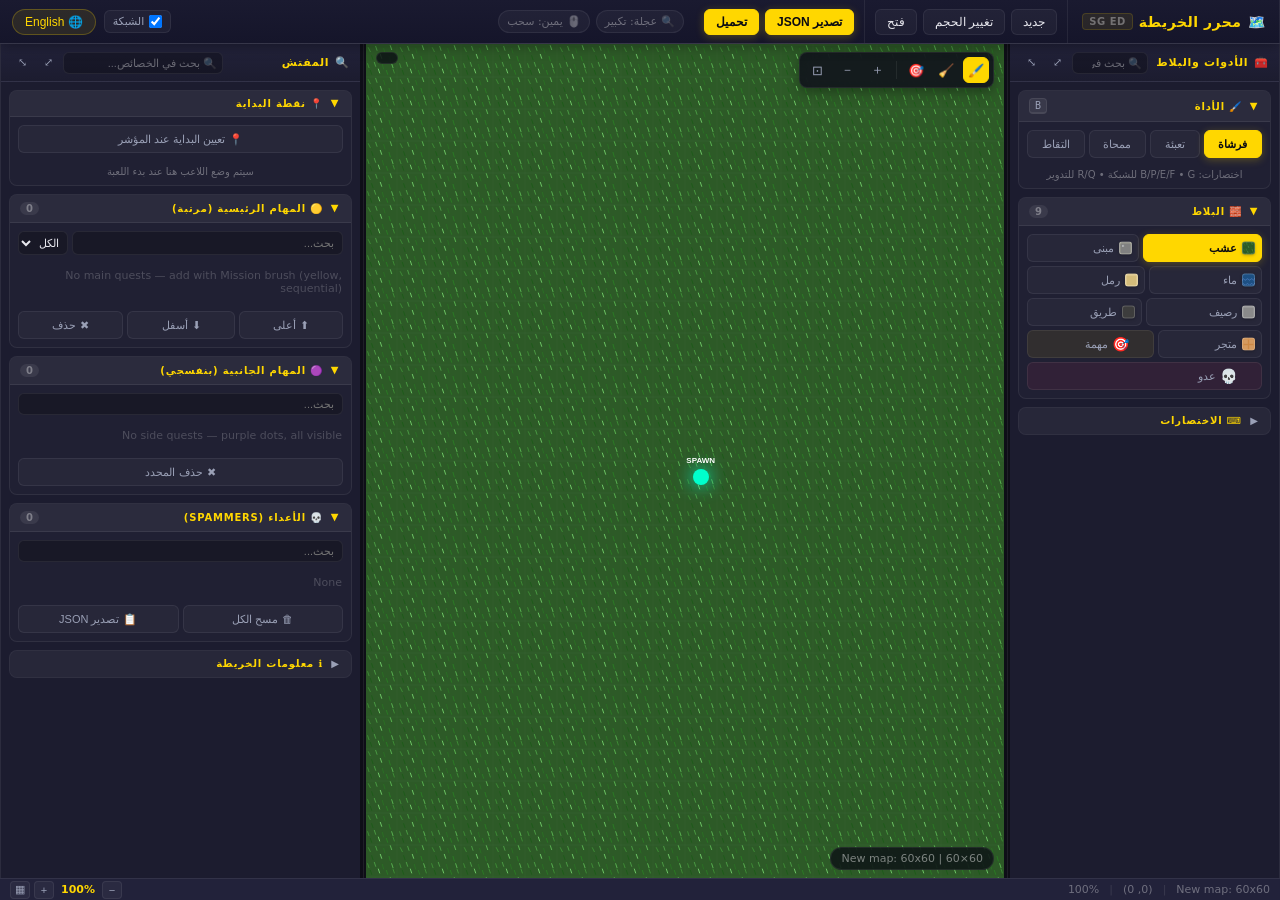
==== commit 60d3c78c: "ch1" ====
--- a/maps_editor.html
+++ b/maps_editor.html
@@ -1,242 +1,1188 @@
 <!DOCTYPE html>
-<html lang="en">
+<html lang="ar" dir="rtl">
 <head>
 <meta charset="UTF-8">
 <meta name="viewport" content="width=device-width, initial-scale=1.0">
 <title>Map Editor - Street Game</title>
 <style>
-* { margin: 0; padding: 0; box-sizing: border-box; }
-body { background: #1a1a2e; color: #fff; font-family: 'Segoe UI', system-ui, sans-serif; overflow: hidden; height: 100vh; display: flex; flex-direction: column; user-select: none; }
-#topBar { display: flex; align-items: center; gap: 10px; padding: 6px 14px; background: rgba(0,0,0,0.5); border-bottom: 1px solid rgba(255,255,255,0.1); flex-shrink: 0; flex-wrap: wrap; }
-#topBar .title { font-weight: 800; font-size: 16px; color: #ffd700; margin-right: 12px; white-space: nowrap; }
-#topBar button { padding: 5px 12px; border: 1px solid rgba(255,255,255,0.15); border-radius: 6px; background: rgba(255,255,255,0.05); color: #fff; cursor: pointer; font-size: 12px; transition: all 0.2s; white-space: nowrap; }
-#topBar button:hover { background: rgba(255,215,0,0.12); border-color: #ffd700; color: #ffd700; }
-#topBar button.primary { background: #ffd700; color: #06060c; font-weight: 700; border-color: #ffd700; }
-#topBar button.primary:hover { background: #ffe44d; color: #06060c; }
-#topBar button.danger { background: rgba(255,51,102,0.15); border-color: #ff3366; color: #ff6688; }
-#topBar button.danger:hover { background: #ff3366; color: #fff; }
-#topBar .sep { color: rgba(255,255,255,0.15); font-size: 16px; }
-#topBar .hint { font-size: 11px; color: rgba(255,255,255,0.35); }
-#editorArea { display: flex; flex: 1; overflow: hidden; }
-#canvasWrap { flex: 1; position: relative; overflow: hidden; background: #0d0d1a; }
-#canvasWrap canvas { display: block; position: absolute; top: 0; left: 0; }
-#toolbar { width: 230px; background: rgba(0,0,0,0.35); border-left: 1px solid rgba(255,255,255,0.06); padding: 10px; overflow-y: auto; flex-shrink: 0; display: flex; flex-direction: column; gap: 8px; font-size: 12px; }
-#toolbar::-webkit-scrollbar { width: 4px; }
-#toolbar::-webkit-scrollbar-thumb { background: rgba(255,255,255,0.12); border-radius: 2px; }
-.tool-group { border-bottom: 1px solid rgba(255,255,255,0.05); padding-bottom: 8px; }
-.tool-group:last-child { border-bottom: none; }
-.tool-group .label { font-size: 10px; font-weight: 700; color: #ffd700; text-transform: uppercase; letter-spacing: 1px; margin-bottom: 5px; }
-.tool-row { display: flex; gap: 3px; flex-wrap: wrap; }
-.tool-btn { padding: 4px 8px; border: 1px solid rgba(255,255,255,0.08); border-radius: 5px; background: rgba(255,255,255,0.02); color: #bbb; cursor: pointer; font-size: 11px; transition: all 0.15s; text-align: center; white-space: nowrap; flex: 1 0 auto; }
-.tool-btn:hover { background: rgba(255,255,255,0.06); border-color: rgba(255,255,255,0.15); }
-.tool-btn.active { background: #ffd700; color: #06060c; border-color: #ffd700; font-weight: 700; }
-.tool-btn.tile-preview { position: relative; padding-left: 22px; min-width: 60px; }
-.tile-preview .ts { position: absolute; left: 5px; top: 5px; width: 12px; height: 12px; border-radius: 2px; border: 1px solid rgba(255,255,255,0.15); background-size: cover; background-position: center; }
-.ts-grass { background-image: url('assets/park.svg'); background-color: #2d5a27; }
-.ts-building { background-image: url('assets/building_detail.svg'); background-color: #808080; }
-.ts-water { background-image: url('assets/water.svg'); background-color: #1a66a0; }
-.ts-sand { background-image: url('assets/sidewalk.svg'); background-color: #e8d4a0; }
-.ts-road { background-image: url('assets/road.svg'); background-color: #3d3d3d; }
-.ts-shop { background-image: url('assets/special_detail.svg'); background-color: #cc8844; }
-.prop-row { display: flex; align-items: center; gap: 5px; margin: 3px 0; }
-.prop-row label { font-size: 11px; color: #999; min-width: 44px; }
-.prop-row input, .prop-row select { flex: 1; padding: 3px 6px; border-radius: 4px; border: 1px solid rgba(255,255,255,0.08); background: rgba(255,255,255,0.04); color: #fff; font-size: 11px; }
-.prop-row input[type="color"] { flex: 0 0 36px; height: 26px; padding: 1px; cursor: pointer; }
-.prop-row input[type="range"] { flex: 1; }
-.prop-row input:focus, .prop-row select:focus { outline: none; border-color: #ffd700; }
-.prop-row select option { background: #1a1a2e; color: #fff; }
-#statusBar { position: absolute; bottom: 6px; left: 8px; font-size: 11px; color: rgba(255,255,255,0.3); pointer-events: none; z-index: 5; }
-#cursorInfo { position: absolute; top: 6px; right: 8px; font-size: 11px; color: rgba(255,255,255,0.4); pointer-events: none; z-index: 5; text-align: right; line-height: 1.5; }
-.dialog-overlay { position: fixed; top: 0; left: 0; right: 0; bottom: 0; background: rgba(4,4,8,0.85); backdrop-filter: blur(10px); z-index: 100; display: none; justify-content: center; align-items: center; }
-.dialog-box { background: rgba(12,12,23,0.96); padding: 28px; border-radius: 18px; border: 1px solid rgba(255,255,255,0.07); min-width: 380px; max-width: 680px; max-height: 80vh; overflow-y: auto; box-shadow: 0 25px 60px rgba(0,0,0,0.7); }
-.dialog-box h2 { font-size: 20px; font-weight: 800; color: #ffd700; margin-bottom: 14px; }
-.dialog-box textarea { width: 100%; height: 280px; background: rgba(255,255,255,0.03); border: 1px solid rgba(255,255,255,0.1); border-radius: 8px; color: #fff; padding: 10px; font-family: 'Consolas','Courier New',monospace; font-size: 11px; resize: vertical; }
-.dialog-box textarea:focus { outline: none; border-color: #ffd700; }
-.dialog-buttons { display: flex; gap: 8px; justify-content: center; margin-top: 14px; }
-.dialog-buttons button { padding: 8px 20px; border-radius: 8px; border: 1px solid rgba(255,255,255,0.08); background: rgba(255,255,255,0.04); color: #fff; cursor: pointer; font-size: 13px; font-weight: 600; transition: all 0.2s; }
-.dialog-buttons button:hover { background: rgba(255,255,255,0.1); }
-.dialog-buttons button.primary { background: #ffd700; color: #06060c; border-color: #ffd700; }
-.dialog-buttons button.primary:hover { background: #ffe44d; }
-#missionList { max-height: 180px; overflow-y: auto; margin: 6px 0; }
-#missionList .mi { display: flex; align-items: center; gap: 5px; padding: 4px 6px; background: rgba(255,255,255,0.02); border-radius: 4px; margin: 2px 0; cursor: pointer; border: 1px solid transparent; font-size: 11px; }
-#missionList .mi:hover { border-color: rgba(255,255,255,0.1); }
-#missionList .mi.selected { border-color: #ffd700; background: rgba(255,215,0,0.05); }
-#missionList .mi .mi-num { color: #ffd700; font-weight: 700; min-width: 20px; }
-#missionList .mi .mi-type { color: #ccc; flex: 1; }
-#missionList .mi .mi-pos { color: #666; font-size: 10px; }
-#missionList .mi .mi-del { cursor: pointer; color: #ff3366; padding: 2px 5px; border-radius: 3px; }
-#missionList .mi .mi-del:hover { background: rgba(255,51,102,0.15); }
-#spammerList { max-height: 120px; overflow-y: auto; margin: 4px 0; }
-#spammerList .si { display: flex; align-items: center; gap: 5px; padding: 3px 5px; background: rgba(255,255,255,0.02); border-radius: 3px; margin: 2px 0; font-size: 11px; }
-#spammerList .si .si-pos { color: #888; flex: 1; }
-#spammerList .si .si-del { cursor: pointer; color: #ff3366; padding: 1px 4px; border-radius: 3px; }
-#spammerList .si .si-del:hover { background: rgba(255,51,102,0.15); }
-.section-toggle { font-size: 10px; color: #ffd700; cursor: pointer; padding: 2px 6px; border-radius: 3px; background: rgba(255,215,0,0.05); border: 1px solid rgba(255,215,0,0.1); }
-.section-toggle:hover { background: rgba(255,215,0,0.1); }
+:root{
+  --bg-0:#0e0e17;
+  --bg-1:#16162a;
+  --panel:#1c1c2f;
+  --panel-2:#22223a;
+  --panel-3:#2a2a48;
+  --border:rgba(255,255,255,0.07);
+  --border-strong:rgba(255,255,255,0.12);
+  --accent:#ffd700;
+  --accent-2:#ffcc33;
+  --text:#e8e8ef;
+  --text-dim:#9aa0b6;
+  --text-faint:rgba(255,255,255,0.35);
+  --danger:#ff3355;
+}
+*{margin:0;padding:0;box-sizing:border-box}
+html,body{height:100%}
+body{
+  background:var(--bg-0);
+  color:var(--text);
+  font-family:'Segoe UI',system-ui,-apple-system,'Cairo','Noto Naskh Arabic',Tahoma,sans-serif;
+  overflow:hidden;
+  display:flex;
+  flex-direction:column;
+  user-select:none;
+  transition:all 0.2s ease;
+}
+::-webkit-scrollbar{width:6px;height:6px}
+::-webkit-scrollbar-track{background:transparent}
+::-webkit-scrollbar-thumb{background:rgba(255,255,255,0.12);border-radius:3px}
+::-webkit-scrollbar-thumb:hover{background:rgba(255,215,0,0.35)}
+
+/* ===== TOP BAR - Unity/Godot style ===== */
+#topBar{
+  display:flex;
+  align-items:center;
+  gap:0;
+  padding:0;
+  background:linear-gradient(180deg, #1a1a30 0%, #15152a 100%);
+  border-bottom:1px solid var(--border-strong);
+  flex-shrink:0;
+  height:44px;
+  min-height:44px;
+  box-shadow:0 2px 12px rgba(0,0,0,0.35);
+  position:relative;
+  z-index:20;
+}
+#topLeft{
+  display:flex;
+  align-items:center;
+  gap:10px;
+  padding:0 14px;
+  height:100%;
+  border-right:1px solid var(--border);
+}
+#topLeft .title{
+  font-weight:900;
+  font-size:14px;
+  color:var(--accent);
+  white-space:nowrap;
+  letter-spacing:0.5px;
+  display:flex;
+  align-items:center;
+  gap:6px;
+}
+#topLeft .title small{
+  font-weight:600;
+  font-size:10px;
+  color:var(--text-faint);
+  background:rgba(255,215,0,0.08);
+  padding:2px 6px;
+  border-radius:4px;
+  border:1px solid rgba(255,215,0,0.15);
+}
+.top-group{
+  display:flex;
+  align-items:center;
+  gap:6px;
+  padding:0 10px;
+  height:100%;
+  border-right:1px solid var(--border);
+}
+.top-group:last-child{border-right:none}
+#topBar button{
+  padding:5px 11px;
+  border:1px solid var(--border);
+  border-radius:6px;
+  background:rgba(255,255,255,0.04);
+  color:var(--text);
+  cursor:pointer;
+  font-size:12px;
+  transition:all 0.15s;
+  white-space:nowrap;
+  display:inline-flex;
+  align-items:center;
+  gap:5px;
+  font-weight:500;
+}
+#topBar button:hover{
+  background:rgba(255,215,0,0.12);
+  border-color:var(--accent);
+  color:var(--accent);
+  transform:translateY(-1px);
+}
+#topBar button.primary{
+  background:var(--accent);
+  color:#0a0a12;
+  font-weight:800;
+  border-color:var(--accent);
+  box-shadow:0 2px 8px rgba(255,215,0,0.25);
+}
+#topBar button.primary:hover{
+  background:#ffe44d;
+  transform:translateY(-1px);
+  box-shadow:0 3px 12px rgba(255,215,0,0.35);
+}
+#topBar button.danger{
+  background:rgba(255,51,85,0.10);
+  border-color:rgba(255,51,85,0.35);
+  color:#ff6688;
+}
+#topBar button.danger:hover{background:#ff3355;color:#fff;border-color:#ff3355}
+.top-group .sep{color:rgba(255,255,255,0.12);font-size:16px;user-select:none}
+.top-hint{
+  font-size:11px;
+  color:var(--text-faint);
+  background:rgba(255,255,255,0.04);
+  padding:4px 8px;
+  border-radius:20px;
+  border:1px solid var(--border);
+  display:inline-flex;
+  align-items:center;
+  gap:4px;
+}
+#topRight{
+  display:flex;
+  align-items:center;
+  gap:8px;
+  margin-left:auto;
+  padding:0 12px;
+  height:100%;
+}
+[dir="rtl"] #topRight{margin-left:0;margin-right:auto}
+#topRight label{
+  display:flex;
+  align-items:center;
+  gap:5px;
+  font-size:11px;
+  color:var(--text-dim);
+  cursor:pointer;
+  background:rgba(255,255,255,0.04);
+  padding:4px 8px;
+  border-radius:6px;
+  border:1px solid var(--border);
+  transition:all 0.15s;
+}
+#topRight label:hover{border-color:var(--accent);color:var(--text)}
+#langToggle{
+  padding:5px 12px !important;
+  font-size:12px !important;
+  border-radius:20px !important;
+  background:rgba(255,215,0,0.09) !important;
+  border-color:rgba(255,215,0,0.25) !important;
+  color:var(--accent) !important;
+  font-weight:700;
+}
+#langToggle:hover{background:var(--accent) !important;color:#0a0a12 !important}
+
+/* ===== MAIN LAYOUT - DOCKED PANELS ===== */
+#editorArea{
+  display:flex;
+  flex:1;
+  overflow:hidden;
+  background:var(--bg-0);
+}
+.panel{
+  background:var(--panel);
+  border:1px solid var(--border);
+  display:flex;
+  flex-direction:column;
+  overflow:hidden;
+  flex-shrink:0;
+  position:relative;
+}
+#leftPanel{
+  width:270px;
+  min-width:220px;
+  max-width:420px;
+  border-left:none;
+  border-top:none;
+  border-bottom:none;
+}
+#rightPanel{
+  width:360px;
+  min-width:280px;
+  max-width:520px;
+  border-right:none;
+  border-top:none;
+  border-bottom:none;
+  background:var(--panel);
+}
+#canvasWrap{
+  flex:1;
+  position:relative;
+  overflow:hidden;
+  background:#0d0d1a;
+  display:flex;
+  flex-direction:column;
+}
+#canvasWrap canvas{display:block;position:absolute;top:0;left:0}
+
+/* Resizer handles */
+.resizer{
+  width:6px;
+  background:transparent;
+  cursor:col-resize;
+  flex-shrink:0;
+  position:relative;
+  z-index:10;
+  transition:background 0.15s;
+  display:flex;
+  align-items:center;
+  justify-content:center;
+}
+.resizer::after{
+  content:"";
+  width:1px;
+  height:100%;
+  background:var(--border);
+}
+.resizer:hover,.resizer.dragging{
+  background:rgba(255,215,0,0.08);
+}
+.resizer:hover::after,.resizer.dragging::after{background:var(--accent)}
+.resizer-hint{
+  position:absolute;
+  top:50%;
+  left:50%;
+  transform:translate(-50%,-50%);
+  width:3px;
+  height:30px;
+  background:rgba(255,255,255,0.12);
+  border-radius:2px;
+  opacity:0;
+  transition:opacity 0.15s;
+}
+.resizer:hover .resizer-hint{opacity:1}
+
+/* ===== PANEL HEADER ===== */
+.panel-header{
+  display:flex;
+  align-items:center;
+  gap:8px;
+  padding:8px 10px;
+  background:linear-gradient(180deg, var(--panel-2) 0%, var(--panel) 100%);
+  border-bottom:1px solid var(--border);
+  flex-shrink:0;
+  height:38px;
+  min-height:38px;
+}
+.panel-header .panel-title{
+  font-size:11px;
+  font-weight:800;
+  color:var(--accent);
+  text-transform:uppercase;
+  letter-spacing:0.7px;
+  display:flex;
+  align-items:center;
+  gap:6px;
+  white-space:nowrap;
+}
+.panel-header .panel-actions{
+  display:flex;
+  align-items:center;
+  gap:4px;
+  margin-left:auto;
+}
+[dir="rtl"] .panel-header .panel-actions{margin-left:0;margin-right:auto}
+.panel-header .icon-btn{
+  width:22px;height:22px;
+  display:grid;place-items:center;
+  border-radius:4px;
+  border:1px solid transparent;
+  background:transparent;
+  color:var(--text-dim);
+  cursor:pointer;
+  font-size:11px;
+  transition:all 0.15s;
+}
+.panel-header .icon-btn:hover{background:rgba(255,255,255,0.07);color:var(--text);border-color:var(--border)}
+.panel-search{
+  flex:1;
+  max-width:160px;
+  position:relative;
+}
+.panel-search input{
+  width:100%;
+  padding:4px 8px 4px 22px;
+  border-radius:6px;
+  border:1px solid var(--border);
+  background:rgba(0,0,0,0.25);
+  color:var(--text);
+  font-size:11px;
+  outline:none;
+  transition:all 0.15s;
+}
+[dir="rtl"] .panel-search input{padding:4px 22px 4px 8px}
+.panel-search input:focus{border-color:var(--accent);background:rgba(0,0,0,0.35)}
+.panel-search input::placeholder{color:var(--text-faint)}
+.panel-search .search-icon{
+  position:absolute;
+  left:6px;top:50%;transform:translateY(-50%);
+  font-size:11px;
+  color:var(--text-faint);
+  pointer-events:none;
+}
+[dir="rtl"] .panel-search .search-icon{left:auto;right:6px}
+
+/* ===== PANEL CONTENT ===== */
+.panel-content{
+  flex:1;
+  overflow-y:auto;
+  overflow-x:hidden;
+  padding:8px;
+  display:flex;
+  flex-direction:column;
+  gap:8px;
+}
+.panel-content::-webkit-scrollbar{width:5px}
+.panel-content::-webkit-scrollbar-thumb{background:rgba(255,255,255,0.10);border-radius:3px}
+
+/* ===== SECTIONS - Accordion like Unity/Godot Inspector ===== */
+.tool-group{
+  background:rgba(255,255,255,0.02);
+  border:1px solid var(--border);
+  border-radius:8px;
+  overflow:hidden;
+  transition:all 0.2s;
+}
+.tool-group:hover{border-color:rgba(255,255,255,0.09)}
+.tool-group.collapsed .section-body{display:none}
+.section-header{
+  display:flex;
+  align-items:center;
+  gap:6px;
+  padding:7px 10px;
+  background:rgba(255,255,255,0.03);
+  border-bottom:1px solid transparent;
+  cursor:pointer;
+  user-select:none;
+  transition:all 0.15s;
+}
+.tool-group:not(.collapsed) .section-header{
+  background:rgba(255,255,255,0.05);
+  border-bottom-color:var(--border);
+}
+.section-header:hover{background:rgba(255,215,0,0.06) !important}
+.section-header .chevron{
+  font-size:10px;
+  color:var(--text-dim);
+  transition:transform 0.2s ease;
+  width:12px;
+  text-align:center;
+}
+.tool-group:not(.collapsed) .chevron{transform:rotate(90deg);color:var(--accent)}
+.section-header .label{
+  font-size:10px;
+  font-weight:800;
+  color:var(--accent);
+  text-transform:uppercase;
+  letter-spacing:0.8px;
+  flex:1;
+}
+.section-header .section-count{
+  font-size:10px;
+  font-weight:700;
+  color:var(--text-faint);
+  background:rgba(255,255,255,0.07);
+  padding:1px 6px;
+  border-radius:10px;
+  min-width:18px;
+  text-align:center;
+}
+.section-header .section-action{
+  font-size:10px;
+  color:var(--accent);
+  cursor:pointer;
+  padding:2px 6px;
+  border-radius:4px;
+  background:rgba(255,215,0,0.07);
+  border:1px solid rgba(255,215,0,0.12);
+  transition:all 0.15s;
+}
+.section-header .section-action:hover{background:rgba(255,215,0,0.14)}
+.section-body{
+  padding:8px;
+  display:flex;
+  flex-direction:column;
+  gap:7px;
+  animation:slideDown 0.18s ease;
+}
+@keyframes slideDown{
+  from{opacity:0;transform:translateY(-4px)}
+  to{opacity:1;transform:translateY(0)}
+}
+
+/* ===== TOOL BUTTONS ===== */
+.tool-row{display:flex;gap:4px;flex-wrap:wrap}
+.tool-btn{
+  padding:5px 10px;
+  border:1px solid var(--border);
+  border-radius:6px;
+  background:rgba(255,255,255,0.03);
+  color:var(--text-dim);
+  cursor:pointer;
+  font-size:11px;
+  font-weight:500;
+  transition:all 0.14s;
+  text-align:center;
+  white-space:nowrap;
+  flex:1 0 auto;
+  display:inline-flex;
+  align-items:center;
+  justify-content:center;
+  gap:4px;
+  min-height:28px;
+}
+.tool-btn:hover{
+  background:rgba(255,255,255,0.07);
+  border-color:rgba(255,255,255,0.14);
+  color:var(--text);
+  transform:translateY(-1px);
+}
+.tool-btn.active{
+  background:var(--accent);
+  color:#0a0a12;
+  border-color:var(--accent);
+  font-weight:800;
+  box-shadow:0 2px 8px rgba(255,215,0,0.25);
+}
+.tool-btn.tile-preview{
+  position:relative;
+  padding-left:24px;
+  min-width:78px;
+  justify-content:flex-start;
+}
+[dir="rtl"] .tool-btn.tile-preview{padding-left:10px;padding-right:24px}
+.tile-preview .ts{
+  position:absolute;
+  left:6px;top:50%;transform:translateY(-50%);
+  width:13px;height:13px;
+  border-radius:3px;
+  border:1px solid rgba(255,255,255,0.18);
+  background-size:cover;
+  background-position:center;
+  box-shadow:0 1px 3px rgba(0,0,0,0.25);
+}
+[dir="rtl"] .tile-preview .ts{left:auto;right:6px}
+.ts-grass{background-image:url('assets/park.svg');background-color:#2d5a27}
+.ts-building{background-image:url('assets/building_detail.svg');background-color:#808080}
+.ts-water{background-image:url('assets/water.svg');background-color:#1a66a0}
+.ts-sand{background-image:url('assets/sand.svg');background-color:#e8d4a0}
+.ts-pavement{background-image:url('assets/pavement.svg');background-color:#9e9e9e}
+.ts-road{background-image:url('assets/road.svg');background-color:#3d3d3d}
+.ts-shop{background-image:url('assets/special_detail.svg');background-color:#cc8844}
+
+/* ===== PROP ROWS - Inspector fields ===== */
+.prop-row{display:flex;align-items:center;gap:6px;margin:2px 0}
+.prop-row label{font-size:11px;color:var(--text-dim);min-width:52px;font-weight:600}
+.prop-row input,.prop-row select{
+  flex:1;
+  padding:5px 8px;
+  border-radius:6px;
+  border:1px solid var(--border);
+  background:rgba(0,0,0,0.25);
+  color:var(--text);
+  font-size:11px;
+  outline:none;
+  transition:all 0.15s;
+}
+.prop-row input:focus,.prop-row select:focus{
+  border-color:var(--accent);
+  background:rgba(0,0,0,0.4);
+  box-shadow:0 0 0 2px rgba(255,215,0,0.12);
+}
+.prop-row select option{background:var(--panel);color:var(--text)}
+.prop-row input[type="color"]{
+  flex:0 0 38px;
+  height:28px;
+  padding:2px;
+  cursor:pointer;
+  border-radius:6px;
+}
+.prop-row input[type="range"]{flex:1;accent-color:var(--accent);height:4px}
+.range-val{
+  min-width:22px;
+  text-align:center;
+  color:var(--accent);
+  font-weight:800;
+  font-size:11px;
+  background:rgba(255,215,0,0.08);
+  padding:2px 6px;
+  border-radius:4px;
+  border:1px solid rgba(255,215,0,0.14);
+}
+
+/* ===== STATUS BAR ===== */
+#statusBar{
+  position:absolute;
+  bottom:8px;left:10px;
+  font-size:11px;
+  color:rgba(255,255,255,0.45);
+  pointer-events:none;
+  z-index:5;
+  background:rgba(10,10,20,0.75);
+  backdrop-filter:blur(8px);
+  padding:4px 10px;
+  border-radius:20px;
+  border:1px solid var(--border);
+  display:flex;
+  align-items:center;
+  gap:6px;
+}
+[dir="rtl"] #statusBar{left:auto;right:10px}
+#cursorInfo{
+  position:absolute;
+  top:8px;right:10px;
+  font-size:11px;
+  color:rgba(255,255,255,0.55);
+  pointer-events:none;
+  z-index:5;
+  text-align:right;
+  line-height:1.5;
+  background:rgba(10,10,20,0.75);
+  backdrop-filter:blur(8px);
+  padding:5px 10px;
+  border-radius:8px;
+  border:1px solid var(--border);
+}
+[dir="rtl"] #cursorInfo{right:auto;left:10px;text-align:left}
+#bottomStatus{
+  height:22px;
+  min-height:22px;
+  background:var(--panel-2);
+  border-top:1px solid var(--border);
+  display:flex;
+  align-items:center;
+  gap:10px;
+  padding:0 10px;
+  font-size:11px;
+  color:var(--text-faint);
+  flex-shrink:0;
+}
+#bottomStatus .status-sep{opacity:0.3}
+.zoom-controls{
+  display:flex;
+  align-items:center;
+  gap:4px;
+  margin-left:auto;
+}
+[dir="rtl"] .zoom-controls{margin-left:0;margin-right:auto}
+.zoom-controls button{
+  width:20px;height:18px;
+  border:1px solid var(--border);
+  background:rgba(255,255,255,0.04);
+  color:var(--text-dim);
+  border-radius:4px;
+  cursor:pointer;
+  font-size:11px;
+  display:grid;place-items:center;
+  transition:all 0.13s;
+}
+.zoom-controls button:hover{border-color:var(--accent);color:var(--accent);background:rgba(255,215,0,0.08)}
+
+/* ===== LISTS - Mission/Quest ===== */
+.list-container{
+  max-height:220px;
+  overflow-y:auto;
+  overflow-x:hidden;
+  display:flex;
+  flex-direction:column;
+  gap:3px;
+  padding:1px;
+}
+.list-container::-webkit-scrollbar{width:4px}
+.list-container .mi,.list-container .si{
+  display:flex;
+  align-items:center;
+  gap:6px;
+  padding:5px 7px;
+  background:rgba(255,255,255,0.03);
+  border:1px solid transparent;
+  border-radius:6px;
+  cursor:pointer;
+  font-size:11px;
+  transition:all 0.13s;
+}
+.list-container .mi:hover,.list-container .si:hover{
+  background:rgba(255,255,255,0.06);
+  border-color:var(--border);
+  transform:translateX(1px);
+}
+[dir="rtl"] .list-container .mi:hover{transform:translateX(-1px)}
+.list-container .mi.selected{
+  border-color:var(--accent);
+  background:rgba(255,215,0,0.07);
+  box-shadow:0 1px 6px rgba(255,215,0,0.12);
+}
+.list-container .mi .mi-num{color:var(--accent);font-weight:800;min-width:20px}
+.list-container .mi .mi-type{color:#ddd;flex:1;white-space:nowrap;overflow:hidden;text-overflow:ellipsis}
+.list-container .mi .mi-pos{color:var(--text-faint);font-size:10px;white-space:nowrap}
+.list-container .mi .mi-del,.list-container .si .si-del{
+  cursor:pointer;
+  color:#ff3355;
+  padding:2px 6px;
+  border-radius:4px;
+  transition:all 0.13s;
+  flex-shrink:0;
+}
+.list-container .mi .mi-del:hover,.list-container .si .si-del:hover{background:rgba(255,51,85,0.13)}
+.list-empty{
+  color:var(--text-faint);
+  font-size:11px;
+  text-align:center;
+  padding:10px;
+  background:rgba(255,255,255,0.02);
+  border:1px dashed var(--border);
+  border-radius:6px;
+  font-style:italic;
+}
+
+/* ===== DIALOGS ===== */
+.dialog-overlay{
+  position:fixed;inset:0;
+  background:rgba(4,4,12,0.85);
+  backdrop-filter:blur(10px);
+  z-index:100;
+  display:none;
+  justify-content:center;
+  align-items:center;
+  animation:fadeIn 0.15s ease;
+}
+@keyframes fadeIn{from{opacity:0} to{opacity:1}}
+.dialog-box{
+  background:linear-gradient(180deg, #1a1a30 0%, #16162a 100%);
+  padding:24px;
+  border-radius:14px;
+  border:1px solid var(--border-strong);
+  min-width:400px;
+  max-width:720px;
+  max-height:85vh;
+  overflow-y:auto;
+  box-shadow:0 25px 60px rgba(0,0,0,0.6), 0 0 0 1px rgba(255,215,0,0.05);
+  animation:popIn 0.2s ease;
+}
+@keyframes popIn{from{opacity:0;transform:scale(0.96) translateY(8px)} to{opacity:1;transform:scale(1) translateY(0)}}
+.dialog-box h2{font-size:18px;font-weight:900;color:var(--accent);margin-bottom:14px;display:flex;align-items:center;gap:8px}
+.dialog-box textarea{
+  width:100%;height:280px;
+  background:rgba(0,0,0,0.25);
+  border:1px solid var(--border);
+  border-radius:8px;
+  color:var(--text);
+  padding:10px;
+  font-family:'Consolas','Courier New',monospace;
+  font-size:11px;
+  resize:vertical;
+  outline:none;
+  transition:border-color 0.15s;
+}
+.dialog-box textarea:focus{border-color:var(--accent)}
+.dialog-buttons{display:flex;gap:8px;justify-content:center;margin-top:16px}
+.dialog-buttons button{
+  padding:8px 18px;
+  border-radius:8px;
+  border:1px solid var(--border);
+  background:rgba(255,255,255,0.04);
+  color:var(--text);
+  cursor:pointer;
+  font-size:13px;
+  font-weight:600;
+  transition:all 0.15s;
+}
+.dialog-buttons button:hover{background:rgba(255,255,255,0.08)}
+.dialog-buttons button.primary{background:var(--accent);color:#0a0a12;border-color:var(--accent);font-weight:800}
+.dialog-buttons button.primary:hover{background:#ffe44d}
+.dialog-buttons button.danger{background:rgba(255,51,85,0.12);border-color:#ff3355;color:#ff5577}
+.dialog-buttons button.danger:hover{background:#ff3355;color:#fff}
+
+/* ===== VIEWPORT OVERLAYS ===== */
+.viewport-toolbar{
+  position:absolute;
+  top:8px;left:10px;
+  display:flex;
+  align-items:center;
+  gap:4px;
+  z-index:6;
+  background:rgba(16,16,28,0.85);
+  backdrop-filter:blur(8px);
+  padding:4px;
+  border-radius:8px;
+  border:1px solid var(--border);
+  box-shadow:0 4px 12px rgba(0,0,0,0.3);
+}
+[dir="rtl"] .viewport-toolbar{left:auto;right:10px}
+.viewport-toolbar button{
+  width:26px;height:26px;
+  display:grid;place-items:center;
+  border-radius:6px;
+  border:1px solid transparent;
+  background:transparent;
+  color:var(--text-dim);
+  cursor:pointer;
+  font-size:13px;
+  transition:all 0.14s;
+}
+.viewport-toolbar button:hover{background:rgba(255,255,255,0.07);color:var(--text)}
+.viewport-toolbar button.active{background:var(--accent);color:#0a0a12;border-color:var(--accent)}
+
+/* ===== RESPONSIVE ===== */
+@media (max-width:1100px){
+  #leftPanel{width:240px}
+  #rightPanel{width:300px}
+}
+@media (max-width:780px){
+  #editorArea{flex-direction:column}
+  #leftPanel,#rightPanel{width:100% !important;max-width:none;max-height:38vh}
+  .resizer{display:none}
+}
+
+/* ===== TOOLTIP ===== */
+.tooltip{
+  position:absolute;
+  background:#0f0f1e;
+  color:var(--text);
+  font-size:10px;
+  padding:4px 7px;
+  border-radius:5px;
+  border:1px solid var(--border-strong);
+  pointer-events:none;
+  z-index:200;
+  white-space:nowrap;
+  box-shadow:0 4px 12px rgba(0,0,0,0.4);
+  opacity:0;
+  transform:translateY(4px);
+  transition:all 0.15s;
+}
+.tooltip.show{opacity:1;transform:translateY(0)}
+
+/* ===== COMMAND PALETTE hint ===== */
+.kbd{
+  font-family:'Consolas',monospace;
+  font-size:10px;
+  background:rgba(255,255,255,0.07);
+  border:1px solid var(--border);
+  border-bottom-width:2px;
+  padding:1px 5px;
+  border-radius:4px;
+  color:var(--text-dim);
+  display:inline-flex;
+  align-items:center;
+  justify-content:center;
+  min-width:18px;
+  height:16px;
+}
 </style>
 </head>
 <body>
 
+<!-- ===== TOP BAR ===== -->
 <div id="topBar">
-  <span class="title">🗺️ Map Editor</span>
-  <button onclick="newMapDialog()">🆕 New</button>
-  <button onclick="resizeMapDialog()">📐 Resize</button>
-  <button onclick="openImportDialog()">📂 Open</button>
-  <span class="sep">|</span>
-  <button class="primary" onclick="exportMap()">📋 Export JSON</button>
-  <button class="primary" onclick="downloadMap()">💾 Download</button>
-  <span class="sep">|</span>
-  <span class="hint">🔄 Scroll: Zoom</span>
-  <span class="hint">🖱️ RMB: Pan</span>
-  <label style="display:flex;align-items:center;gap:3px;font-size:11px;color:rgba(255,255,255,0.4);cursor:pointer;margin-left:auto">
-    <input type="checkbox" checked onchange="drawGrid=this.checked;render()"> Grid
-  </label>
+  <div id="topLeft">
+    <span class="title">🗺️ <span data-i18n-editor="editor.title">محرر الخريطة</span> <small>SG ED</small></span>
+  </div>
+
+  <div class="top-group">
+    <button onclick="newMapDialog()" title="New Map (Ctrl+N)"><span data-i18n-editor="editor.new">جديد</span></button>
+    <button onclick="resizeMapDialog()" title="Resize Map"><span data-i18n-editor="editor.resize">تغيير الحجم</span></button>
+    <button onclick="openImportDialog()" title="Open Map (Ctrl+O)"><span data-i18n-editor="editor.open">فتح</span></button>
+  </div>
+
+  <div class="top-group">
+    <button class="primary" onclick="exportMap()" title="Export JSON (Ctrl+S)"><span data-i18n-editor="editor.export">تصدير JSON</span></button>
+    <button class="primary" onclick="downloadMap()" title="Download file"><span data-i18n-editor="editor.download">تحميل</span></button>
+  </div>
+
+  <div class="top-group" style="border-right:none">
+    <span class="top-hint">🔍 <span data-i18n-editor="editor.hintZoom">عجلة: تكبير</span></span>
+    <span class="top-hint">🖱️ <span data-i18n-editor="editor.hintPan">يمين: سحب</span></span>
+  </div>
+
+  <div id="topRight">
+    <label title="Show Grid (G)"><input type="checkbox" checked onchange="drawGrid=this.checked;render();saveEditorPrefs()"> <span data-i18n-editor="editor.grid">الشبكة</span></label>
+    <button onclick="toggleEditorLang()" id="langToggle" title="Switch Language">🌐 English</button>
+  </div>
 </div>
 
+<!-- ===== MAIN DOCK AREA ===== -->
 <div id="editorArea">
+  <!-- LEFT DOCK - Tools & Tiles (like Godot FileSystem / Unity Hierarchy) -->
+  <aside id="leftPanel" class="panel">
+    <div class="panel-header">
+      <span class="panel-title">🧰 <span data-i18n-editor="editor.tools">الأدوات والبلاط</span></span>
+      <div class="panel-actions">
+        <div class="panel-search"><span class="search-icon">🔍</span><input type="search" id="leftSearch" placeholder="بحث..." data-i18n-editor-ph="editor.searchTiles" oninput="filterLeftPanel(this.value)"></div>
+        <button class="icon-btn" onclick="toggleAllSections('leftPanel', true)" title="Expand all">⤢</button>
+        <button class="icon-btn" onclick="toggleAllSections('leftPanel', false)" title="Collapse all">⤡</button>
+      </div>
+    </div>
+    <div class="panel-content" id="leftContent">
+      <!-- Tools -->
+      <div class="tool-group" data-section="tool" data-keywords="tool brush eraser bucket picker أدوات فرشاة ممحاة">
+        <div class="section-header" onclick="toggleSection(this)">
+          <span class="chevron">▶</span>
+          <span class="label">🖌️ <span data-i18n-editor="editor.tool">الأداة</span></span>
+          <span class="kbd">B</span>
+        </div>
+        <div class="section-body">
+          <div class="tool-row">
+            <button class="tool-btn active" data-tool="brush" onclick="setTool('brush')" title="Brush (B)"><span data-i18n-editor="editor.brush">فرشاة</span></button>
+            <button class="tool-btn" data-tool="bucket" onclick="setTool('bucket')" title="Flood Fill (F)"><span data-i18n-editor="editor.flood">تعبئة</span></button>
+            <button class="tool-btn" data-tool="eraser" onclick="setTool('eraser')" title="Eraser (E)"><span data-i18n-editor="editor.eraser">ممحاة</span></button>
+            <button class="tool-btn" data-tool="picker" onclick="setTool('picker')" title="Picker (P)"><span data-i18n-editor="editor.picker">التقاط</span></button>
+          </div>
+          <div style="font-size:10px;color:var(--text-faint);text-align:center;margin-top:4px">
+            <span data-i18n-editor="editor.toolHint">اختصارات: B/P/E/F • G للشبكة • R/Q للتدوير</span>
+          </div>
+        </div>
+      </div>
+
+      <!-- Tiles -->
+      <div class="tool-group" data-section="tiles" data-keywords="tile grass building water sand pavement road shop mission spammer tiles بلاط عشب مبنى ماء رمل رصيف طريق متجر مهمة">
+        <div class="section-header" onclick="toggleSection(this)">
+          <span class="chevron">▶</span>
+          <span class="label">🧱 <span data-i18n-editor="editor.tile">البلاط</span></span>
+          <span class="section-count" id="tileCount">9</span>
+        </div>
+        <div class="section-body">
+          <div class="tool-row" id="tilePalette">
+            <button class="tool-btn tile-preview active" data-tile="4" onclick="selectTile(4)" data-search="grass park حديقة عشب"><span class="ts ts-grass"></span><span data-i18n-editor="editor.tileGrass">عشب</span></button>
+            <button class="tool-btn tile-preview" data-tile="3" onclick="selectTile(3)" data-search="building مبنى"><span class="ts ts-building"></span><span data-i18n-editor="editor.tileBuilding">مبنى</span></button>
+            <button class="tool-btn tile-preview" data-tile="0" onclick="selectTile(0)" data-search="water ماء"><span class="ts ts-water"></span><span data-i18n-editor="editor.tileWater">ماء</span></button>
+            <button class="tool-btn tile-preview" data-tile="2" onclick="selectTile(2)" data-search="sand رمل"><span class="ts ts-sand"></span><span data-i18n-editor="editor.tileSand">رمل</span></button>
+            <button class="tool-btn tile-preview" data-tile="7" onclick="selectTile(7)" data-search="pavement رصيف"><span class="ts ts-pavement"></span><span data-i18n-editor="editor.tilePavement">رصيف</span></button>
+            <button class="tool-btn tile-preview" data-tile="1" onclick="selectTile(1)" data-search="road طريق"><span class="ts ts-road"></span><span data-i18n-editor="editor.tileRoad">طريق</span></button>
+            <button class="tool-btn tile-preview" data-tile="6" onclick="selectTile(6)" data-search="shop متجر"><span class="ts ts-shop"></span><span data-i18n-editor="editor.tileShop">متجر</span></button>
+            <button class="tool-btn tile-preview" data-tile="8" onclick="selectTile(8)" style="background:rgba(255,215,0,0.08)" data-search="mission quest مهمة"><span style="font-size:14px">🎯</span><span data-i18n-editor="editor.tileMission">مهمة</span></button>
+            <button class="tool-btn tile-preview" data-tile="9" onclick="selectTile(9)" style="background:rgba(255,51,102,0.08)" data-search="spammer عدو"><span style="font-size:14px">💀</span><span data-i18n-editor="editor.tileSpammer">عدو</span></button>
+          </div>
+        </div>
+      </div>
+
+      <!-- Quick Info -->
+      <div class="tool-group collapsed" data-section="shortcuts">
+        <div class="section-header" onclick="toggleSection(this)">
+          <span class="chevron">▶</span>
+          <span class="label">⌨️ <span data-i18n-editor="editor.shortcuts">الاختصارات</span></span>
+        </div>
+        <div class="section-body" style="font-size:11px;line-height:1.6;color:var(--text-dim)">
+          <div><span class="kbd">1</span> عشب &nbsp;<span class="kbd">2</span> مبنى &nbsp;<span class="kbd">3</span> طريق &nbsp;<span class="kbd">4</span> ماء &nbsp;<span class="kbd">5</span> رمل</div>
+          <div><span class="kbd">B</span> فرشاة &nbsp;<span class="kbd">F</span> تعبئة &nbsp;<span class="kbd">E</span> ممحاة &nbsp;<span class="kbd">P</span> التقاط</div>
+          <div><span class="kbd">R</span>/<span class="kbd">Q</span> تدوير &nbsp;<span class="kbd">6</span><span class="kbd">7</span><span class="kbd">8</span> أشكال المباني</div>
+          <div><span class="kbd">G</span> شبكة &nbsp;<span class="kbd">Ctrl</span>+<span class="kbd">K</span> بحث سريع</div>
+        </div>
+      </div>
+    </div>
+  </aside>
+
+  <div class="resizer" id="resizerLeft" title="Drag to resize"><div class="resizer-hint"></div></div>
+
+  <!-- CENTER VIEWPORT -->
   <div id="canvasWrap">
     <canvas id="editorCanvas"></canvas>
+    <div class="viewport-toolbar">
+      <button onclick="setTool('brush')" data-tool="brush" title="Brush (B)" class="active">🖌️</button>
+      <button onclick="setTool('eraser')" data-tool="eraser" title="Eraser (E)">🧹</button>
+      <button onclick="setTool('picker')" data-tool="picker" title="Picker (P)">🎯</button>
+      <span style="width:1px;height:18px;background:var(--border);margin:0 2px"></span>
+      <button onclick="zoom= Math.min(6, zoom*1.25);render()" title="Zoom In">＋</button>
+      <button onclick="zoom= Math.max(0.15, zoom/1.25);render()" title="Zoom Out">－</button>
+      <button onclick="cam.x=editor.cols*TS/2;cam.y=editor.rows*TS/2;zoom=1;render()" title="Fit / Reset View">⊡</button>
+    </div>
     <div id="statusBar">Ready</div>
     <div id="cursorInfo"></div>
   </div>
-  <div id="toolbar">
-    <!-- Tools -->
-    <div class="tool-group">
-      <div class="label">🖌️ Tool</div>
-      <div class="tool-row">
-        <button class="tool-btn active" data-tool="brush" onclick="setTool('brush')">Brush</button>
-        <button class="tool-btn" data-tool="bucket" onclick="setTool('bucket')">Flood</button>
-        <button class="tool-btn" data-tool="eraser" onclick="setTool('eraser')">Eraser</button>
-        <button class="tool-btn" data-tool="picker" onclick="setTool('picker')">Pick</button>
+
+  <div class="resizer" id="resizerRight" title="Drag to resize"><div class="resizer-hint"></div></div>
+
+  <!-- RIGHT DOCK - Inspector (like Unity Inspector / Godot Inspector) -->
+  <aside id="rightPanel" class="panel">
+    <div class="panel-header">
+      <span class="panel-title">🔍 <span data-i18n-editor="editor.inspector">المفتش</span></span>
+      <div class="panel-actions">
+        <div class="panel-search"><span class="search-icon">🔍</span><input type="search" id="rightSearch" placeholder="بحث في الخصائص..." data-i18n-editor-ph="editor.searchInspector" oninput="filterRightPanel(this.value)"></div>
+        <button class="icon-btn" onclick="toggleAllSections('rightPanel', true)" title="Expand all">⤢</button>
+        <button class="icon-btn" onclick="toggleAllSections('rightPanel', false)" title="Collapse all">⤡</button>
       </div>
     </div>
-    <!-- Tiles -->
-    <div class="tool-group">
-      <div class="label">🧱 Tile</div>
-      <div class="tool-row">
-        <button class="tool-btn tile-preview active" data-tile="4" onclick="selectTile(4)"><span class="ts ts-grass"></span>Grass</button>
-        <button class="tool-btn tile-preview" data-tile="3" onclick="selectTile(3)"><span class="ts ts-building"></span>Bld</button>
-        <button class="tool-btn tile-preview" data-tile="0" onclick="selectTile(0)"><span class="ts ts-water"></span>Water</button>
-        <button class="tool-btn tile-preview" data-tile="2" onclick="selectTile(2)"><span class="ts ts-sand"></span>Sand</button>
-        <button class="tool-btn tile-preview" data-tile="1" onclick="selectTile(1)"><span class="ts ts-road"></span>Road</button>
-        <button class="tool-btn tile-preview" data-tile="6" onclick="selectTile(6)"><span class="ts ts-shop"></span>Shop</button>
-        <button class="tool-btn tile-preview" data-tile="7" onclick="selectTile(7)" style="background:rgba(255,215,0,0.08)"><span style="font-size:14px">🎯</span>Mission</button>
-        <button class="tool-btn tile-preview" data-tile="8" onclick="selectTile(8)" style="background:rgba(255,51,102,0.08)"><span style="font-size:14px">💀</span>Spammer</button>
+    <div class="panel-content" id="toolbar">
+      <!-- Building props -->
+      <div class="tool-group" id="buildingProps" style="display:none" data-section="building" data-keywords="building مبنى height color shape rotate ارتفاع لون شكل تدوير">
+        <div class="section-header" onclick="toggleSection(this)">
+          <span class="chevron">▶</span>
+          <span class="label">🏗️ <span data-i18n-editor="editor.building">المبنى</span></span>
+          <span class="section-action" onclick="event.stopPropagation();resetBuildingDefaults()">↺</span>
+        </div>
+        <div class="section-body">
+          <div class="prop-row">
+            <label data-i18n-editor="editor.height">الارتفاع</label>
+            <input type="range" id="bldH" min="1" max="5" value="2" oninput="editor.bldH=+this.value;document.getElementById('bldHV').textContent=this.value;saveEditorPrefs()">
+            <span id="bldHV" class="range-val">2</span>
+          </div>
+          <div class="prop-row">
+            <label data-i18n-editor="editor.color">اللون</label>
+            <input type="color" id="bldC" value="#808080" oninput="editor.bldC=this.value;saveEditorPrefs()">
+            <input type="text" id="bldCText" value="#808080" placeholder="#808080" style="max-width:90px" oninput="editor.bldC=this.value;document.getElementById('bldC').value=this.value">
+          </div>
+          <div class="prop-row">
+            <label data-i18n-editor="editor.shape">الشكل</label>
+            <select id="bldShape" onchange="editor.bldShape=+this.value;render();saveEditorPrefs()">
+              <option value="0" data-i18n-editor="editor.shape1">1 - غطاء يسار</option>
+              <option value="1" data-i18n-editor="editor.shape2">2 - غطاء يمين</option>
+              <option value="2" data-i18n-editor="editor.shape3">3 - طويل+صغير</option>
+            </select>
+          </div>
+          <div class="prop-row">
+            <label data-i18n-editor="editor.rotate">تدوير</label>
+            <div style="display:flex;gap:4px;flex:1">
+              <button class="tool-btn" onclick="rotateBuilding(-1)" title="Rotate 90° CCW">↺ 90°</button>
+              <span id="bldRotV" class="range-val" style="min-width:38px">0°</span>
+              <button class="tool-btn" onclick="rotateBuilding(1)" title="Rotate 90° CW">↻ 90°</button>
+            </div>
+          </div>
+          <div style="font-size:10px;color:var(--text-faint);text-align:center" data-i18n-editor="editor.rotateHint">الأشكال 1-3، التدوير 90° فقط</div>
+        </div>
+      </div>
+
+      <!-- Shop props -->
+      <div class="tool-group" id="shopProps" style="display:none" data-section="shop" data-keywords="shop متجر type color rotate نوع لون تدوير">
+        <div class="section-header" onclick="toggleSection(this)">
+          <span class="chevron">▶</span>
+          <span class="label">🏪 <span data-i18n-editor="editor.shop">المتجر</span></span>
+        </div>
+        <div class="section-body">
+          <div class="prop-row">
+            <label data-i18n-editor="editor.qType">النوع</label>
+            <select id="shopT" onchange="editor.shopT=this.value;saveEditorPrefs()">
+              <option value="🔫 Ammu-Nation">🔫 Ammu-Nation</option>
+              <option value="👕 Binco">👕 Binco</option>
+              <option value="🚗 Car Showroom">🚗 Car Showroom</option>
+              <option value="🏥 Hospital">🏥 Hospital</option>
+              <option value="🏛️ Police Station">🏛️ Police Station</option>
+              <option value="🏦 Bank">🏦 Bank</option>
+              <option value="🏪 General Store">🏪 General Store</option>
+              <option value="🏟️ Stadium">🏟️ Stadium</option>
+              <option value="💊 Clinic">💊 Clinic</option>
+              <option value="🎰 Casino">🎰 Casino</option>
+              <option value="🛩️ Airport">🛩️ Airport</option>
+            </select>
+          </div>
+          <div class="prop-row">
+            <label data-i18n-editor="editor.color">اللون</label>
+            <input type="color" id="shopC" value="#cc8844" oninput="editor.shopC=this.value">
+          </div>
+          <div class="prop-row">
+            <label data-i18n-editor="editor.rotate">تدوير</label>
+            <div style="display:flex;gap:4px;flex:1">
+              <button class="tool-btn" onclick="rotateShop(-1)">↺ 90°</button>
+              <span id="shopRotV" class="range-val" style="min-width:38px">0°</span>
+              <button class="tool-btn" onclick="rotateShop(1)">↻ 90°</button>
+            </div>
+          </div>
+          <div style="font-size:10px;color:var(--text-faint);text-align:center" data-i18n-editor="editor.rotateHint">تدوير المتجر 90°</div>
+        </div>
+      </div>
+
+      <!-- Spawn point -->
+      <div class="tool-group" data-section="spawn" data-keywords="spawn نقطة البداية">
+        <div class="section-header" onclick="toggleSection(this)">
+          <span class="chevron">▶</span>
+          <span class="label">📍 <span data-i18n-editor="editor.spawn">نقطة البداية</span></span>
+        </div>
+        <div class="section-body">
+          <button class="tool-btn" onclick="setSpawnAtCursor()" style="width:100%">📍 <span data-i18n-editor="editor.setSpawn">تعيين البداية عند المؤشر</span></button>
+          <div style="font-size:10px;color:var(--text-faint);margin-top:6px;text-align:center" data-i18n-editor="editor.spawnHint">سيتم وضع اللاعب هنا عند بدء اللعبة</div>
+        </div>
+      </div>
+
+      <!-- Quest props (shown when Mission tile is selected) - Two-point bilingual Main/Side -->
+      <div class="tool-group" id="missionProps" style="display:none" data-section="quest" data-keywords="quest mission مهمة category type reward title desc category نوع مكافأة عنوان وصف">
+        <div class="section-header" onclick="toggleSection(this)">
+          <span class="chevron">▶</span>
+          <span class="label">🎯 <span data-i18n-editor="editor.quest">المهمة - نقطتان (بداية → نهاية)</span></span>
+        </div>
+        <div class="section-body">
+          <div style="font-size:10px;color:var(--text-faint);line-height:1.4;margin-bottom:6px;background:rgba(255,215,0,0.04);padding:6px;border-radius:6px;border:1px solid rgba(255,215,0,0.09)" data-i18n-editor="editor.questHint">
+            النقرة الأولى = <span style="color:var(--accent)">البداية (أصفر/بنفسجي)</span> — بعد تحرير النص، النقرة الثانية = <span style="color:#4ade80">النهاية (أخضر)</span>.
+          </div>
+          <div class="prop-row">
+            <label data-i18n-editor="editor.category">الفئة</label>
+            <select id="questCategory" style="flex:1" onchange="editor.questCategory=this.value; if(editor.pendingQuest) editor.pendingQuest.category=this.value; updateQuestHint(); render();">
+              <option value="main">🟡 <span data-i18n-editor="editor.catMain">رئيسية (متسلسلة)</span></option>
+              <option value="side">🟣 <span data-i18n-editor="editor.catSide">جانبية (ظاهرة دائماً)</span></option>
+            </select>
+          </div>
+          <div class="prop-row">
+            <label data-i18n-editor="editor.qType">النوع</label>
+            <select id="missionT" style="flex:1" onchange="editor.missionType=this.value;onQuestTypeChange()">
+              <option value="deliverShipment">📦 <span>توصيل شحنة</span></option>
+              <option value="killTarget">💀 <span>قتل هدف</span></option>
+              <option value="transportPerson">🚕 <span>نقل شخص</span></option>
+              <option value="escapeCar">🚨 <span>هروب بالسيارة</span></option>
+              <option value="stealCar">🚗 <span>سرقة سيارة</span></option>
+              <option value="silentPursuit">🕵️ <span>مطاردة صامتة</span></option>
+              <option value="surveillance">👁️ <span>مراقبة</span></option>
+              <option value="plantBomb">💣 <span>زرع قنبلة</span></option>
+              <option value="meeting">💬 <span>اجتماع</span></option>
+              <option value="theft">🦹 <span>سرقة</span></option>
+              <option value="deliverLoot">🎒 <span>تسليم مسروقات</span></option>
+            </select>
+          </div>
+          <div class="prop-row">
+            <label data-i18n-editor="editor.reward">المكافأة $</label>
+            <input type="number" id="questReward" value="400" min="0" max="10000" step="50" onchange="editor.questReward=+this.value">
+          </div>
+          <div id="questExtraParams" style="display:none; margin-top:6px; padding:6px; background:rgba(255,255,255,0.03); border:1px solid var(--border); border-radius:6px">
+            <div id="extraItemNameRow" style="display:none" class="prop-row"><label data-i18n-editor="editor.item">الغرض</label><input type="text" id="questItemName" placeholder="اسم الغرض" maxlength="30" oninput="editor.questItemName=this.value"></div>
+            <div id="extraMeetingRow" style="display:none">
+              <div style="font-size:10px;color:#c084fc;margin-bottom:3px" data-i18n-editor="editor.meetingMsg">رسالة الاجتماع</div>
+              <div class="prop-row"><label>AR</label><input type="text" id="questMeetingAr" placeholder="رسالة الاجتماع" oninput="editor.questMeetingAr=this.value"></div>
+              <div class="prop-row"><label>EN</label><input type="text" id="questMeetingEn" placeholder="Meeting message" oninput="editor.questMeetingEn=this.value"></div>
+            </div>
+          </div>
+          <div style="border-top:1px solid var(--border);margin:6px 0"></div>
+          <div style="font-size:10px;font-weight:800;color:var(--accent);margin-bottom:3px" data-i18n-editor="editor.titleLabel">العنوان — Title</div>
+          <div class="prop-row"><label>AR</label><input type="text" id="questTitleAr" placeholder="عنوان المهمة" maxlength="40" oninput="editor.questTitleAr=this.value"></div>
+          <div class="prop-row"><label>EN</label><input type="text" id="questTitleEn" placeholder="Quest title" maxlength="40" oninput="editor.questTitleEn=this.value"></div>
+          <div style="font-size:10px;font-weight:800;color:var(--accent);margin:6px 0 3px" data-i18n-editor="editor.descLabel">الوصف — Description</div>
+          <div class="prop-row"><label>AR</label><input type="text" id="questDescAr" placeholder="وصف المهمة" oninput="editor.questDescAr=this.value"></div>
+          <div class="prop-row"><label>EN</label><input type="text" id="questDescEn" placeholder="Quest description" oninput="editor.questDescEn=this.value"></div>
+          <div id="questPendingHint" style="margin-top:6px;padding:6px 7px;background:rgba(255,215,0,0.07);border:1px solid rgba(255,215,0,0.18);border-radius:6px;font-size:11px;color:var(--accent);display:none"></div>
+          <div class="tool-row" style="margin-top:6px">
+            <button class="tool-btn" onclick="cancelPendingQuest()" style="flex:1">↩ إلغاء المعلق</button>
+          </div>
+          <div style="font-size:10px;color:var(--text-faint);margin-top:4px" data-i18n-editor="editor.bilingualHint">AR+EN مطلوب. اتركه فارغاً ليُملأ تلقائياً.</div>
+        </div>
+      </div>
+
+      <!-- Quests lists - split Main/Side -->
+      <div class="tool-group" data-section="quests-main" data-keywords="main quests مهام رئيسية">
+        <div class="section-header" onclick="toggleSection(this)">
+          <span class="chevron">▶</span>
+          <span class="label">🟡 <span data-i18n-editor="editor.mainQuests">المهام الرئيسية (مرتبة)</span></span>
+          <span class="section-count" id="mainQuestCount">0</span>
+        </div>
+        <div class="section-body">
+          <div style="display:flex;gap:4px;margin-bottom:6px">
+            <input type="search" id="mainQuestSearch" placeholder="بحث..." style="flex:1;padding:4px 8px;border-radius:6px;border:1px solid var(--border);background:rgba(0,0,0,0.25);color:var(--text);font-size:11px" oninput="filterQuestList('main', this.value)">
+            <select id="mainQuestFilter" style="padding:4px;border-radius:6px;border:1px solid var(--border);background:rgba(0,0,0,0.25);color:var(--text);font-size:11px" onchange="filterQuestList('main', document.getElementById('mainQuestSearch').value)">
+              <option value="" data-i18n-editor="editor.all">الكل</option>
+              <option value="deliverShipment">📦</option>
+              <option value="killTarget">💀</option>
+              <option value="transportPerson">🚕</option>
+            </select>
+          </div>
+          <div id="mainQuestList" class="list-container"></div>
+          <div class="tool-row" style="margin-top:8px">
+            <button class="tool-btn" onclick="moveQuest('main',-1)" title="Move Up">⬆ <span data-i18n-editor="editor.up">أعلى</span></button>
+            <button class="tool-btn" onclick="moveQuest('main',1)" title="Move Down">⬇ <span data-i18n-editor="editor.down">أسفل</span></button>
+            <button class="tool-btn danger" onclick="removeSelectedQuest()">✖ <span data-i18n-editor="editor.remove">حذف</span></button>
+          </div>
+        </div>
+      </div>
+
+      <div class="tool-group" data-section="quests-side" data-keywords="side quests مهام جانبية">
+        <div class="section-header" onclick="toggleSection(this)">
+          <span class="chevron">▶</span>
+          <span class="label">🟣 <span data-i18n-editor="editor.sideQuests">المهام الجانبية (بنفسجي)</span></span>
+          <span class="section-count" id="sideQuestCount">0</span>
+        </div>
+        <div class="section-body">
+          <div style="display:flex;gap:4px;margin-bottom:6px">
+            <input type="search" id="sideQuestSearch" placeholder="بحث..." style="flex:1;padding:4px 8px;border-radius:6px;border:1px solid var(--border);background:rgba(0,0,0,0.25);color:var(--text);font-size:11px" oninput="filterQuestList('side', this.value)">
+          </div>
+          <div id="sideQuestList" class="list-container"></div>
+          <div class="tool-row" style="margin-top:8px">
+            <button class="tool-btn danger" onclick="removeSelectedQuest()" style="width:100%">✖ <span data-i18n-editor="editor.removeSide">حذف المحدد</span></button>
+          </div>
+        </div>
+      </div>
+
+      <!-- Hidden legacy list for compat (not shown) -->
+      <div id="missionList" style="display:none"></div>
+
+      <!-- Spammers -->
+      <div class="tool-group" data-section="spammers" data-keywords="spammer spammers عدو أعداء">
+        <div class="section-header" onclick="toggleSection(this)">
+          <span class="chevron">▶</span>
+          <span class="label">💀 <span data-i18n-editor="editor.spammers">الأعداء (Spammers)</span></span>
+          <span class="section-count" id="spammerCount">0</span>
+        </div>
+        <div class="section-body">
+          <div style="display:flex;gap:4px;margin-bottom:6px">
+            <input type="search" id="spammerSearch" placeholder="بحث..." style="flex:1;padding:4px 8px;border-radius:6px;border:1px solid var(--border);background:rgba(0,0,0,0.25);color:var(--text);font-size:11px" oninput="filterSpammerList(this.value)">
+          </div>
+          <div id="spammerList" class="list-container"></div>
+          <div style="display:flex;gap:4px;margin-top:8px">
+            <button class="tool-btn" onclick="clearAllSpammers()" style="flex:1">🗑 <span data-i18n-editor="editor.clearAll">مسح الكل</span></button>
+            <button class="tool-btn" onclick="exportMap()" style="flex:1">📋 <span data-i18n-editor="editor.export">تصدير</span></button>
+          </div>
+        </div>
+      </div>
+
+      <!-- Map Info -->
+      <div class="tool-group collapsed" data-section="mapinfo">
+        <div class="section-header" onclick="toggleSection(this)">
+          <span class="chevron">▶</span>
+          <span class="label">ℹ️ <span data-i18n-editor="editor.mapInfo">معلومات الخريطة</span></span>
+        </div>
+        <div class="section-body" style="font-size:11px;color:var(--text-dim);line-height:1.6">
+          <div style="display:flex;justify-content:space-between"><span data-i18n-editor="editor.dimensions">الأبعاد:</span> <b id="infoDims" style="color:var(--accent)">60×60</b></div>
+          <div style="display:flex;justify-content:space-between"><span data-i18n-editor="editor.buildings">المباني:</span> <b id="infoBuildings" style="color:var(--text)">0</b></div>
+          <div style="display:flex;justify-content:space-between"><span data-i18n-editor="editor.shops">المتاجر:</span> <b id="infoShops" style="color:var(--text)">0</b></div>
+          <div style="display:flex;justify-content:space-between"><span data-i18n-editor="editor.questsCount">المهام:</span> <b id="infoQuests" style="color:var(--text)">0</b></div>
+          <div style="display:flex;gap:4px;margin-top:6px">
+            <button class="tool-btn" onclick="resizeMapDialog()" style="flex:1">📐 <span data-i18n-editor="editor.resize">تغيير الحجم</span></button>
+            <button class="tool-btn" onclick="downloadMap()" style="flex:1">💾 <span data-i18n-editor="editor.download">تحميل</span></button>
+          </div>
+        </div>
       </div>
     </div>
-    <!-- Building props -->
-    <div class="tool-group" id="buildingProps" style="display:none">
-      <div class="label">🏗️ Building</div>
-      <div class="prop-row">
-        <label>Height</label>
-        <input type="range" id="bldH" min="1" max="5" value="2" oninput="editor.bldH=+this.value;document.getElementById('bldHV').textContent=this.value">
-        <span id="bldHV" style="min-width:14px;text-align:center;color:#ffd700;font-weight:700">2</span>
-      </div>
-      <div class="prop-row">
-        <label>Color</label>
-        <input type="color" id="bldC" value="#808080" oninput="editor.bldC=this.value">
-      </div>
-      <div class="prop-row">
-        <label>Shape</label>
-        <select id="bldShape" onchange="editor.bldShape=+this.value;render()">
-          <option value="0">1 - Cap Left</option>
-          <option value="1">2 - Cap Right</option>
-          <option value="2">3 - Tall+Small</option>
-        </select>
-      </div>
-      <div class="prop-row">
-        <label>Rotate</label>
-        <div style="display:flex;gap:4px;flex:1">
-          <button class="tool-btn" onclick="rotateBuilding(-1)" title="Rotate 90° CCW">↺ 90°</button>
-          <span id="bldRotV" style="min-width:32px;text-align:center;color:#ffd700;font-weight:700;line-height:26px">0°</span>
-          <button class="tool-btn" onclick="rotateBuilding(1)" title="Rotate 90° CW">↻ 90°</button>
-        </div>
-      </div>
-      <div style="font-size:10px;color:rgba(255,255,255,0.35);text-align:center">Shapes numbered 1-3, rotate only 90°</div>
+  </aside>
+</div>
+
+<div id="bottomStatus">
+  <span id="bottomStatusText">جاهز — اسحب بالزر الأيمن للتنقل، عجلة للتكبير</span>
+  <span class="status-sep">|</span>
+  <span id="bottomCoords">(<span id="coordX">0</span>, <span id="coordY">0</span>)</span>
+  <span class="status-sep">|</span>
+  <span id="bottomZoom">100%</span>
+  <div class="zoom-controls">
+    <button onclick="zoom=Math.max(0.15, zoom-0.15);render();saveEditorPrefs()" title="Zoom Out">−</button>
+    <span id="zoomVal" style="min-width:40px;text-align:center;font-weight:700;color:var(--accent)">100%</span>
+    <button onclick="zoom=Math.min(6, zoom+0.15);render();saveEditorPrefs()" title="Zoom In">+</button>
+    <button onclick="drawGrid=!drawGrid;document.querySelector('#topRight input[type=checkbox]').checked=drawGrid;render();saveEditorPrefs()" title="Toggle Grid (G)">▦</button>
+  </div>
+</div>
+
+<!-- Quest Edit Dialog -->
+<div class="dialog-overlay" id="questDialog">
+  <div class="dialog-box" style="min-width:460px">
+    <h2>🎯 <span data-i18n-editor="editor.editQuest">تحرير المهمة</span></h2>
+    <div style="display:flex;gap:8px;margin-bottom:8px">
+      <div class="prop-row" style="flex:1"><label data-i18n-editor="editor.category">الفئة</label><select id="qdCategory"><option value="main">🟡 <span>رئيسية</span></option><option value="side">🟣 <span>جانبية</span></option></select></div>
+      <div class="prop-row" style="flex:1"><label data-i18n-editor="editor.qType">النوع</label><select id="qdType" onchange="onDialogTypeChange()">
+        <option value="deliverShipment">📦 توصيل شحنة</option><option value="killTarget">💀 قتل هدف</option><option value="transportPerson">🚕 نقل شخص</option><option value="escapeCar">🚨 هروب</option><option value="stealCar">🚗 سرقة سيارة</option><option value="silentPursuit">🕵️ مطاردة</option><option value="surveillance">👁️ مراقبة</option><option value="plantBomb">💣 زرع قنبلة</option><option value="meeting">💬 اجتماع</option><option value="theft">🦹 سرقة</option><option value="deliverLoot">🎒 تسليم</option>
+      </select></div>
+      <div class="prop-row" style="flex:0 0 110px"><label data-i18n-editor="editor.reward">مكافأة</label><input type="number" id="qdReward" min="0" max="10000" step="50"></div>
     </div>
-    <!-- Shop props -->
-    <div class="tool-group" id="shopProps" style="display:none">
-      <div class="label">🏪 Shop</div>
-      <div class="prop-row">
-        <label>Type</label>
-        <select id="shopT" onchange="editor.shopT=this.value">
-          <option value="🔫 Ammu-Nation">🔫 Ammu-Nation</option>
-          <option value="👕 Binco">👕 Binco</option>
-          <option value="🚗 Car Showroom">🚗 Car Showroom</option>
-          <option value="🏥 Hospital">🏥 Hospital</option>
-          <option value="🏛️ Police Station">🏛️ Police Station</option>
-          <option value="🏦 Bank">🏦 Bank</option>
-          <option value="🏪 General Store">🏪 General Store</option>
-          <option value="🏟️ Stadium">🏟️ Stadium</option>
-          <option value="💊 Clinic">💊 Clinic</option>
-          <option value="🎰 Casino">🎰 Casino</option>
-          <option value="🛩️ Airport">🛩️ Airport</option>
-        </select>
-      </div>
-      <div class="prop-row">
-        <label>Color</label>
-        <input type="color" id="shopC" value="#cc8844" oninput="editor.shopC=this.value">
-      </div>
-      <div class="prop-row">
-        <label>Rotate</label>
-        <div style="display:flex;gap:4px;flex:1">
-          <button class="tool-btn" onclick="rotateShop(-1)" title="Rotate 90° CCW">↺ 90°</button>
-          <span id="shopRotV" style="min-width:32px;text-align:center;color:#ffd700;font-weight:700;line-height:26px">0°</span>
-          <button class="tool-btn" onclick="rotateShop(1)" title="Rotate 90° CW">↻ 90°</button>
-        </div>
-      </div>
-      <div style="font-size:10px;color:rgba(255,255,255,0.35);text-align:center">Rotate store 90° increments</div>
+    <div class="prop-row"><label>AR <span data-i18n-editor="editor.titleLabel">عنوان</span></label><input type="text" id="qdTitleAr" placeholder="عنوان المهمة" maxlength="40"></div>
+    <div class="prop-row"><label>EN Title</label><input type="text" id="qdTitleEn" placeholder="Quest title" maxlength="40"></div>
+    <div class="prop-row"><label>AR <span data-i18n-editor="editor.descLabel">وصف</span></label><input type="text" id="qdDescAr" placeholder="وصف المهمة"></div>
+    <div class="prop-row"><label>EN Desc</label><input type="text" id="qdDescEn" placeholder="Quest description"></div>
+    <div class="prop-row" id="qdItemRow" style="display:none"><label data-i18n-editor="editor.item">الغرض</label><input type="text" id="qdItemName" placeholder="Item name / اسم الغرض"></div>
+    <div id="qdMeetingRow" style="display:none">
+      <div class="prop-row"><label>AR</label><input type="text" id="qdMeetingAr" placeholder="رسالة الاجتماع"></div>
+      <div class="prop-row"><label>EN</label><input type="text" id="qdMeetingEn" placeholder="Meeting message"></div>
     </div>
-    <!-- Spawn point -->
-    <div class="tool-group">
-      <div class="label">📍 Spawn</div>
-      <button class="tool-btn" onclick="setSpawnAtCursor()" style="width:100%">Set Spawn at Cursor</button>
+    <div style="display:flex;gap:8px;margin-top:8px">
+      <div class="prop-row" style="flex:1"><label>Start X</label><input type="number" id="qdStartX" min="0"></div>
+      <div class="prop-row" style="flex:1"><label>Y</label><input type="number" id="qdStartY" min="0"></div>
+      <div class="prop-row" style="flex:1"><label>End X</label><input type="number" id="qdEndX" min="0"></div>
+      <div class="prop-row" style="flex:1"><label>Y</label><input type="number" id="qdEndY" min="0"></div>
     </div>
-    <!-- Mission props (shown when Mission tile is selected) -->
-    <div class="tool-group" id="missionProps" style="display:none">
-      <div class="label">🎯 Place Mission</div>
-      <div class="prop-row">
-        <label>Type</label>
-        <select id="missionT" style="flex:1" onchange="editor.missionType=this.value">
-          <option value="taxi">🚕 Taxi</option>
-          <option value="race">🏁 Race</option>
-          <option value="delivery">📦 Delivery</option>
-          <option value="heist">💰 Heist</option>
-          <option value="chase">🚔 Chase</option>
-          <option value="collection">⭐ Collection</option>
-          <option value="protect">🛡️ Protect</option>
-          <option value="smuggle">🚛 Smuggle</option>
-          <option value="stealCar">🚗 Steal Car</option>
-          <option value="transport">🚚 Transport</option>
-          <option value="killPolice">👮 Kill Police</option>
-          <option value="killCivilians">👤 Kill Civilians</option>
-          <option value="killGang">💀 Kill Gang</option>
-          <option value="smuggleProhibited">📯 Smuggle Prohib.</option>
-          <option value="smuggleWeapons">🔫 Smuggle Weapons</option>
-        </select>
-      </div>
-      <div style="font-size:11px;color:rgba(255,255,255,0.4)">Click the map to place a mission giver</div>
-    </div>
-    <!-- Missions list -->
-    <div class="tool-group">
-      <div class="label" style="display:flex;justify-content:space-between;align-items:center">
-        <span>📋 Mission Order</span>
-        <span style="font-weight:400;color:rgba(255,255,255,0.3);font-size:10px" id="missionCount">0</span>
-      </div>
-      <div id="missionList"></div>
-      <div class="tool-row">
-        <button class="tool-btn" onclick="moveMission(-1)">⬆ Up</button>
-        <button class="tool-btn" onclick="moveMission(1)">⬇ Down</button>
-        <button class="tool-btn danger" onclick="removeSelectedMission()">✖ Remove</button>
-      </div>
-    </div>
-    <!-- Spammers -->
-    <div class="tool-group">
-      <div class="label" style="display:flex;justify-content:space-between;align-items:center">
-        <span>💀 Spammers</span>
-        <span style="font-weight:400;color:rgba(255,255,255,0.3);font-size:10px" id="spammerCount">0</span>
-      </div>
-      <div id="spammerList"></div>
+    <div class="dialog-buttons">
+      <button class="primary" onclick="saveQuestDialog()">✅ <span data-i18n-editor="editor.save">حفظ</span></button>
+      <button class="danger" onclick="deleteQuestFromDialog()">🗑 <span data-i18n-editor="editor.delete">حذف</span></button>
+      <button onclick="closeDialog('questDialog')">❌ <span data-i18n-editor="editor.cancel">إلغاء</span></button>
     </div>
   </div>
 </div>
@@ -244,71 +1190,532 @@
 <!-- Import Dialog -->
 <div class="dialog-overlay" id="importDialog">
   <div class="dialog-box">
-    <h2>📂 Open Map</h2>
-    <p style="font-size:12px;color:#aaa;margin-bottom:8px">Paste JSON or upload a .json file:</p>
-    <textarea id="importText" placeholder='Paste map JSON here...'></textarea>
+    <h2>📂 <span data-i18n-editor="editor.open">فتح خريطة</span></h2>
+    <p style="font-size:12px;color:var(--text-dim);margin-bottom:8px" data-i18n-editor="editor.importHint">الصق JSON أو حمّل ملف .json:</p>
+    <textarea id="importText" placeholder="Paste map JSON here..."></textarea>
     <div style="margin:8px 0">
-      <input type="file" id="importFile" accept=".json" style="color:#fff;font-size:12px">
+      <input type="file" id="importFile" accept=".json" style="color:var(--text);font-size:12px">
     </div>
     <div class="dialog-buttons">
-      <button class="primary" onclick="importMap()">✅ Load</button>
-      <button onclick="closeDialog('importDialog')">❌ Cancel</button>
+      <button class="primary" onclick="importMap()">✅ <span data-i18n-editor="editor.load">تحميل</span></button>
+      <button onclick="closeDialog('importDialog')">❌ <span data-i18n-editor="editor.cancel">إلغاء</span></button>
     </div>
   </div>
 </div>
 <!-- New Map Dialog -->
 <div class="dialog-overlay" id="newMapDialog">
-  <div class="dialog-box" style="min-width:300px">
-    <h2>🆕 New Map</h2>
-    <div class="prop-row"><label>Columns</label><input type="number" id="newCols" value="60" min="8" max="200"></div>
-    <div class="prop-row"><label>Rows</label><input type="number" id="newRows" value="60" min="8" max="200"></div>
+  <div class="dialog-box" style="min-width:340px">
+    <h2>🆕 <span data-i18n-editor="editor.newMap">خريطة جديدة</span></h2>
+    <div class="prop-row"><label data-i18n-editor="editor.columns">أعمدة</label><input type="number" id="newCols" value="60" min="8" max="200"></div>
+    <div class="prop-row"><label data-i18n-editor="editor.rows">صفوف</label><input type="number" id="newRows" value="60" min="8" max="200"></div>
     <div class="dialog-buttons">
-      <button class="primary" onclick="createNewMap()">✅ Create</button>
-      <button onclick="closeDialog('newMapDialog')">❌ Cancel</button>
+      <button class="primary" onclick="createNewMap()">✅ <span data-i18n-editor="editor.create">إنشاء</span></button>
+      <button onclick="closeDialog('newMapDialog')">❌ <span data-i18n-editor="editor.cancel">إلغاء</span></button>
     </div>
   </div>
 </div>
 <!-- Resize Map Dialog -->
 <div class="dialog-overlay" id="resizeMapDialog">
-  <div class="dialog-box" style="min-width:300px">
-    <h2>📐 Resize Map</h2>
-    <p style="font-size:12px;color:#aaa;margin-bottom:8px">Current: <span id="resizeCurrent" style="color:#ffd700">60×60</span></p>
-    <div class="prop-row"><label>Columns</label><input type="number" id="resizeCols" min="8" max="200"></div>
-    <div class="prop-row"><label>Rows</label><input type="number" id="resizeRows" min="8" max="200"></div>
-    <p style="font-size:11px;color:rgba(255,255,255,0.35);margin-top:6px">Expanding fills new area with water. Shrinking crops from the edges.</p>
+  <div class="dialog-box" style="min-width:340px">
+    <h2>📐 <span data-i18n-editor="editor.resizeMap">تغيير حجم الخريطة</span></h2>
+    <p style="font-size:12px;color:var(--text-dim);margin-bottom:8px"><span data-i18n-editor="editor.current">الحالي:</span> <span id="resizeCurrent" style="color:var(--accent)">60×60</span></p>
+    <div class="prop-row"><label data-i18n-editor="editor.columns">أعمدة</label><input type="number" id="resizeCols" min="8" max="200"></div>
+    <div class="prop-row"><label data-i18n-editor="editor.rows">صفوف</label><input type="number" id="resizeRows" min="8" max="200"></div>
+    <p style="font-size:11px;color:var(--text-faint);margin-top:6px" data-i18n-editor="editor.resizeHint">التوسيع يملأ المنطقة الجديدة بالماء. التصغير يقتطع من الحواف.</p>
     <div class="dialog-buttons">
-      <button class="primary" onclick="resizeMap()">✅ Apply</button>
-      <button onclick="closeDialog('resizeMapDialog')">❌ Cancel</button>
+      <button class="primary" onclick="resizeMap()">✅ <span data-i18n-editor="editor.apply">تطبيق</span></button>
+      <button onclick="closeDialog('resizeMapDialog')">❌ <span data-i18n-editor="editor.cancel">إلغاء</span></button>
     </div>
   </div>
 </div>
 <!-- Export Dialog -->
 <div class="dialog-overlay" id="exportDialog">
-  <div class="dialog-box" style="min-width:500px">
-    <h2>📋 Export Map</h2>
-    <textarea id="exportText" style="height:220px" readonly></textarea>
+  <div class="dialog-box" style="min-width:540px">
+    <h2>📋 <span data-i18n-editor="editor.exportMap">تصدير الخريطة</span></h2>
+    <textarea id="exportText" style="height:280px" readonly></textarea>
     <div class="dialog-buttons">
-      <button onclick="copyExport()">📋 Copy</button>
-      <button class="primary" onclick="exportAndDownload()">💾 Download</button>
-      <button onclick="closeDialog('exportDialog')">❌ Close</button>
+      <button onclick="copyExport()">📋 <span data-i18n-editor="editor.copy">نسخ</span></button>
+      <button class="primary" onclick="exportAndDownload()">💾 <span data-i18n-editor="editor.download">تحميل</span></button>
+      <button onclick="closeDialog('exportDialog')">❌ <span data-i18n-editor="editor.close">إغلاق</span></button>
     </div>
   </div>
 </div>
 
 <script>
+// ================ EDITOR I18N - Arabic / English ================
+const EDITOR_TRANSLATIONS = {
+  ar: {
+    "editor.title":"محرر الخريطة",
+    "editor.new":"جديد",
+    "editor.resize":"تغيير الحجم",
+    "editor.open":"فتح",
+    "editor.export":"تصدير JSON",
+    "editor.download":"تحميل",
+    "editor.hintZoom":"عجلة: تكبير",
+    "editor.hintPan":"يمين: سحب",
+    "editor.grid":"الشبكة",
+    "editor.tools":"الأدوات والبلاط",
+    "editor.tool":"الأداة",
+    "editor.brush":"فرشاة",
+    "editor.flood":"تعبئة",
+    "editor.eraser":"ممحاة",
+    "editor.picker":"التقاط",
+    "editor.toolHint":"اختصارات: B/P/E/F • G للشبكة • R/Q للتدوير",
+    "editor.tile":"البلاط",
+    "editor.tileGrass":"عشب",
+    "editor.tileBuilding":"مبنى",
+    "editor.tileWater":"ماء",
+    "editor.tileSand":"رمل",
+    "editor.tilePavement":"رصيف",
+    "editor.tileRoad":"طريق",
+    "editor.tileShop":"متجر",
+    "editor.tileMission":"مهمة",
+    "editor.tileSpammer":"عدو",
+    "editor.shortcuts":"الاختصارات",
+    "editor.searchTiles":"بحث في البلاط...",
+    "editor.searchInspector":"بحث في الخصائص...",
+    "editor.inspector":"المفتش",
+    "editor.building":"المبنى",
+    "editor.height":"الارتفاع",
+    "editor.color":"اللون",
+    "editor.shape":"الشكل",
+    "editor.shape1":"1 - غطاء يسار",
+    "editor.shape2":"2 - غطاء يمين",
+    "editor.shape3":"3 - طويل+صغير",
+    "editor.rotate":"تدوير",
+    "editor.rotateHint":"الأشكال 1-3، التدوير 90° فقط",
+    "editor.shop":"المتجر",
+    "editor.shopType":"النوع",
+    "editor.spawn":"نقطة البداية",
+    "editor.setSpawn":"تعيين البداية عند المؤشر",
+    "editor.spawnHint":"سيتم وضع اللاعب هنا عند بدء اللعبة",
+    "editor.quest":"المهمة - نقطتان (بداية → نهاية)",
+    "editor.questHint":"النقرة الأولى = البداية (أصفر/بنفسجي) — بعد تحرير النص، النقرة الثانية = النهاية (أخضر).",
+    "editor.category":"الفئة",
+    "editor.catMain":"رئيسية (متسلسلة)",
+    "editor.catSide":"جانبية (ظاهرة دائماً)",
+    "editor.qType":"النوع",
+    "editor.reward":"المكافأة $",
+    "editor.item":"الغرض",
+    "editor.meetingMsg":"رسالة الاجتماع",
+    "editor.titleLabel":"العنوان — Title",
+    "editor.descLabel":"الوصف — Description",
+    "editor.cancelPending":"إلغاء المعلق",
+    "editor.bilingualHint":"AR+EN مطلوب. اتركه فارغاً ليُملأ تلقائياً.",
+    "editor.mainQuests":"المهام الرئيسية (مرتبة)",
+    "editor.sideQuests":"المهام الجانبية (بنفسجي)",
+    "editor.spammers":"الأعداء (Spammers)",
+    "editor.clearAll":"مسح الكل",
+    "editor.mapInfo":"معلومات الخريطة",
+    "editor.dimensions":"الأبعاد:",
+    "editor.buildings":"المباني:",
+    "editor.shops":"المتاجر:",
+    "editor.questsCount":"المهام:",
+    "editor.all":"الكل",
+    "editor.up":"أعلى",
+    "editor.down":"أسفل",
+    "editor.remove":"حذف",
+    "editor.removeSide":"حذف المحدد",
+    "editor.editQuest":"تحرير المهمة",
+    "editor.save":"حفظ",
+    "editor.delete":"حذف",
+    "editor.cancel":"إلغاء",
+    "editor.copy":"نسخ",
+    "editor.close":"إغلاق",
+    "editor.newMap":"خريطة جديدة",
+    "editor.columns":"أعمدة",
+    "editor.rows":"صفوف",
+    "editor.create":"إنشاء",
+    "editor.resizeMap":"تغيير حجم الخريطة",
+    "editor.current":"الحالي:",
+    "editor.resizeHint":"التوسيع يملأ المنطقة الجديدة بالماء. التصغير يقتطع من الحواف.",
+    "editor.apply":"تطبيق",
+    "editor.exportMap":"تصدير الخريطة",
+    "editor.importHint":"الصق JSON أو حمّل ملف .json:",
+    "editor.load":"تحميل",
+  },
+  en: {
+    "editor.title":"Map Editor",
+    "editor.new":"New",
+    "editor.resize":"Resize",
+    "editor.open":"Open",
+    "editor.export":"Export JSON",
+    "editor.download":"Download",
+    "editor.hintZoom":"Scroll: Zoom",
+    "editor.hintPan":"RMB: Pan",
+    "editor.grid":"Grid",
+    "editor.tools":"Tools & Tiles",
+    "editor.tool":"Tool",
+    "editor.brush":"Brush",
+    "editor.flood":"Flood",
+    "editor.eraser":"Eraser",
+    "editor.picker":"Picker",
+    "editor.toolHint":"Shortcuts: B/P/E/F • G grid • R/Q rotate",
+    "editor.tile":"Tiles",
+    "editor.tileGrass":"Grass",
+    "editor.tileBuilding":"Building",
+    "editor.tileWater":"Water",
+    "editor.tileSand":"Sand",
+    "editor.tilePavement":"Pavement",
+    "editor.tileRoad":"Road",
+    "editor.tileShop":"Shop",
+    "editor.tileMission":"Mission",
+    "editor.tileSpammer":"Spammer",
+    "editor.shortcuts":"Shortcuts",
+    "editor.searchTiles":"Search tiles...",
+    "editor.searchInspector":"Search inspector...",
+    "editor.inspector":"Inspector",
+    "editor.building":"Building",
+    "editor.height":"Height",
+    "editor.color":"Color",
+    "editor.shape":"Shape",
+    "editor.shape1":"1 - Cap Left",
+    "editor.shape2":"2 - Cap Right",
+    "editor.shape3":"3 - Tall+Small",
+    "editor.rotate":"Rotate",
+    "editor.rotateHint":"Shapes 1-3, rotate 90° only",
+    "editor.shop":"Shop",
+    "editor.shopType":"Type",
+    "editor.spawn":"Spawn",
+    "editor.setSpawn":"Set Spawn at Cursor",
+    "editor.spawnHint":"Player will spawn here on game start",
+    "editor.quest":"Quest — Two-Point (Start → End)",
+    "editor.questHint":"First click = Start (yellow/purple) — then Second click = End (green).",
+    "editor.category":"Category",
+    "editor.catMain":"Main (sequential)",
+    "editor.catSide":"Side (always visible)",
+    "editor.qType":"Type",
+    "editor.reward":"Reward $",
+    "editor.item":"Item",
+    "editor.meetingMsg":"Meeting message",
+    "editor.titleLabel":"Title",
+    "editor.descLabel":"Description",
+    "editor.cancelPending":"Cancel Pending",
+    "editor.bilingualHint":"AR+EN required. Leave empty to auto-fill.",
+    "editor.mainQuests":"Main Quests (ordered)",
+    "editor.sideQuests":"Side Quests (purple)",
+    "editor.spammers":"Spammers",
+    "editor.clearAll":"Clear All",
+    "editor.mapInfo":"Map Info",
+    "editor.dimensions":"Size:",
+    "editor.buildings":"Buildings:",
+    "editor.shops":"Shops:",
+    "editor.questsCount":"Quests:",
+    "editor.all":"All",
+    "editor.up":"Up",
+    "editor.down":"Down",
+    "editor.remove":"Remove",
+    "editor.removeSide":"Remove Selected",
+    "editor.editQuest":"Edit Quest",
+    "editor.save":"Save",
+    "editor.delete":"Delete",
+    "editor.cancel":"Cancel",
+    "editor.copy":"Copy",
+    "editor.close":"Close",
+    "editor.newMap":"New Map",
+    "editor.columns":"Columns",
+    "editor.rows":"Rows",
+    "editor.create":"Create",
+    "editor.resizeMap":"Resize Map",
+    "editor.current":"Current:",
+    "editor.resizeHint":"Expanding fills with water. Shrinking crops edges.",
+    "editor.apply":"Apply",
+    "editor.exportMap":"Export Map",
+    "editor.importHint":"Paste JSON or upload .json file:",
+    "editor.load":"Load",
+  }
+};
+let editorLang = localStorage.getItem('sg_editor_lang') || 'ar';
+function tEditor(key){
+  const d = EDITOR_TRANSLATIONS[editorLang] || EDITOR_TRANSLATIONS.ar;
+  return d[key] || (EDITOR_TRANSLATIONS.en[key] || key);
+}
+function applyEditorLang(lang){
+  editorLang = lang;
+  localStorage.setItem('sg_editor_lang', lang);
+  document.documentElement.lang = lang;
+  document.documentElement.dir = lang==='ar' ? 'rtl' : 'ltr';
+  document.body.dir = lang==='ar' ? 'rtl' : 'ltr';
+  document.querySelectorAll('[data-i18n-editor]').forEach(el=>{
+    const key = el.getAttribute('data-i18n-editor');
+    if(!key) return;
+    const val = tEditor(key);
+    // Only update leaf nodes (no element children) to avoid wiping icons/containers
+    // Buttons with icons have a separate inner span that also has data-i18n-editor; we skip the outer button
+    if(el.children.length>0) return;
+    el.textContent = val;
+  });
+  document.querySelectorAll('[data-i18n-editor-ph]').forEach(el=>{
+    const key = el.getAttribute('data-i18n-editor-ph');
+    if(key) el.placeholder = tEditor(key);
+  });
+  const btn = document.getElementById('langToggle');
+  if(btn) btn.textContent = lang==='ar' ? '🌐 English' : '🌐 العربية';
+  try{ document.getElementById('leftSearch').placeholder = tEditor('editor.searchTiles'); }catch{}
+  try{ document.getElementById('rightSearch').placeholder = tEditor('editor.searchInspector'); }catch{}
+  // Update status bottom
+  updateBottomStatus();
+}
+function toggleEditorLang(){
+  const nl = editorLang==='ar' ? 'en' : 'ar';
+  applyEditorLang(nl);
+}
+// Initialize lang early
+try{ applyEditorLang(editorLang); }catch(e){}
+
+// ===== UX HELPERS - Godot/Unity Inspector behavior =====
+function toggleSection(header){
+  const group = header.closest('.tool-group');
+  if(!group) return;
+  group.classList.toggle('collapsed');
+  saveEditorPrefs();
+}
+function toggleAllSections(panelId, expand){
+  const panel = document.getElementById(panelId);
+  if(!panel) return;
+  panel.querySelectorAll('.tool-group').forEach(g=>{
+    if(expand) g.classList.remove('collapsed');
+    else g.classList.add('collapsed');
+  });
+  saveEditorPrefs();
+}
+function filterLeftPanel(q){
+  q = (q||'').toLowerCase().trim();
+  const tiles = document.querySelectorAll('#tilePalette .tool-btn');
+  tiles.forEach(btn=>{
+    const text = (btn.textContent + ' ' + (btn.getAttribute('data-search')||'')).toLowerCase();
+    const show = !q || text.includes(q);
+    btn.style.display = show ? '' : 'none';
+  });
+  // Also filter sections by data-keywords
+  document.querySelectorAll('#leftPanel .tool-group').forEach(g=>{
+    const kw = (g.getAttribute('data-keywords')||'').toLowerCase();
+    const label = g.querySelector('.label')?.textContent?.toLowerCase()||'';
+    if(!q) g.style.display='';
+    else {
+      const hasVisibleChild = g.querySelectorAll('.tool-btn:not([style*=\"display: none\"])').length>0;
+      const match = kw.includes(q) || label.includes(q) || hasVisibleChild;
+      if(g.getAttribute('data-section')==='tiles' && q) g.style.display = hasVisibleChild? '' : 'none';
+      else if(g.getAttribute('data-section')==='tool' && q) g.style.display = match? '' : 'none';
+      else if(q && !match && g.getAttribute('data-section')!=='tiles'){} // keep? hide empty?
+    }
+  });
+}
+function filterRightPanel(q){
+  q = (q||'').toLowerCase().trim();
+  document.querySelectorAll('#rightPanel .tool-group').forEach(g=>{
+    const kw = (g.getAttribute('data-keywords')||'').toLowerCase();
+    const label = g.querySelector('.label')?.textContent?.toLowerCase()||'';
+    const bodyText = g.querySelector('.section-body')?.textContent?.toLowerCase()||'';
+    if(!q){ g.style.display=''; return; }
+    const match = kw.includes(q) || label.includes(q) || bodyText.includes(q);
+    // Never hide buildingProps/shopProps/missionProps if they are active? filter will hide but we keep visibility via display check
+    if(g.id==='buildingProps' || g.id==='shopProps' || g.id==='missionProps'){
+      // If hidden via tile selection, keep hidden regardless
+      if(g.style.display==='none' && !g.classList.contains('force-show')) return;
+      // else apply filter but keep if matched
+      g.style.display = match ? '' : 'none';
+    } else {
+      g.style.display = match ? '' : 'none';
+    }
+  });
+  // Filter quest list items also via existing inputs? we delegate
+}
+function filterQuestList(which, q){
+  q=(q||'').toLowerCase().trim();
+  const listId = which==='main' ? 'mainQuestList' : 'sideQuestList';
+  const typeFilterEl = which==='main' ? document.getElementById('mainQuestFilter') : null;
+  const typeFilter = typeFilterEl ? typeFilterEl.value : '';
+  const container = document.getElementById(listId);
+  if(!container) return;
+  Array.from(container.children).forEach(el=>{
+    if(el.classList.contains('list-empty')) return;
+    const txt = el.textContent.toLowerCase();
+    const typeMatch = !typeFilter || txt.includes(typeFilter.toLowerCase());
+    const searchMatch = !q || txt.includes(q);
+    el.style.display = (typeMatch && searchMatch) ? '' : 'none';
+  });
+}
+function filterSpammerList(q){
+  q=(q||'').toLowerCase().trim();
+  const c = document.getElementById('spammerList');
+  if(!c) return;
+  Array.from(c.children).forEach(el=>{
+    if(el.classList.contains('list-empty')) return;
+    const txt = el.textContent.toLowerCase();
+    el.style.display = !q || txt.includes(q) ? '' : 'none';
+  });
+}
+function clearAllSpammers(){
+  if(!editor.spammers.length) return;
+  if(!confirm(editorLang==='ar' ? 'هل تريد حذف جميع الأعداء؟' : 'Clear all spammers?')) return;
+  editor.spammers.length=0;
+  refreshUI(); render();
+}
+function resetBuildingDefaults(){
+  editor.bldH=2; editor.bldC='#808080'; editor.bldShape=0; editor.bldRot=0;
+  const h=document.getElementById('bldH'); if(h) h.value=2;
+  const hv=document.getElementById('bldHV'); if(hv) hv.textContent='2';
+  const c=document.getElementById('bldC'); if(c) c.value='#808080';
+  const ct=document.getElementById('bldCText'); if(ct) ct.value='#808080';
+  const s=document.getElementById('bldShape'); if(s) s.value=0;
+  const rv=document.getElementById('bldRotV'); if(rv) rv.textContent='0°';
+  render();
+}
+function saveEditorPrefs(){
+  try{
+    const prefs = {
+      lang: editorLang,
+      collapsed: Array.from(document.querySelectorAll('.tool-group')).map(g=>{
+        const sec = g.getAttribute('data-section')||g.id||'';
+        return sec + ':' + (g.classList.contains('collapsed')?1:0);
+      }).join(','),
+      leftW: document.getElementById('leftPanel')?.style.width || '',
+      rightW: document.getElementById('rightPanel')?.style.width || '',
+      grid: typeof drawGrid!=='undefined'? drawGrid : true,
+      zoom: typeof zoom!=='undefined'? zoom : 1
+    };
+    localStorage.setItem('sg_editor_prefs', JSON.stringify(prefs));
+  }catch{}
+}
+function loadEditorPrefs(){
+  try{
+    const raw = localStorage.getItem('sg_editor_prefs');
+    if(!raw) return;
+    const p = JSON.parse(raw);
+    if(p.lang) applyEditorLang(p.lang);
+    if(p.collapsed){
+      p.collapsed.split(',').forEach(entry=>{
+        const [sec, col]=entry.split(':');
+        if(!sec) return;
+        const el = document.querySelector(`[data-section=\"${sec}\"]`) || document.getElementById(sec);
+        if(el && col==='1') el.classList.add('collapsed');
+        if(el && col==='0') el.classList.remove('collapsed');
+      });
+    }
+    if(p.leftW) document.getElementById('leftPanel').style.width=p.leftW;
+    if(p.rightW) document.getElementById('rightPanel').style.width=p.rightW;
+    if(typeof p.grid!=='undefined') { drawGrid=p.grid; const cb=document.querySelector('#topRight input[type=checkbox]'); if(cb) cb.checked=p.grid; }
+    if(p.zoom) zoom=p.zoom;
+  }catch{}
+}
+function updateBottomStatus(){
+  const dims = document.getElementById('infoDims');
+  if(dims && typeof editor!=='undefined') dims.textContent = editor.cols + '×' + editor.rows;
+  const bCountEl = document.getElementById('infoBuildings');
+  const sCountEl = document.getElementById('infoShops');
+  const qCountEl = document.getElementById('infoQuests');
+  if(bCountEl && typeof editor!=='undefined'){
+    let bc=0; for(let y=0;y<editor.rows;y++) for(let x=0;x<editor.cols;x++) if(editor.tiles[y]?.[x]===3) bc++;
+    bCountEl.textContent = Math.floor(bc/4);
+  }
+  if(sCountEl) sCountEl.textContent = editor?.specialBuildings?.length ? Math.floor(editor.specialBuildings.length/4) : 0;
+  if(qCountEl) qCountEl.textContent = editor?.quests?.length||0;
+  const zv = document.getElementById('zoomVal');
+  const bvz = document.getElementById('bottomZoom');
+  const pct = Math.round((typeof zoom!=='undefined'?zoom:1)*100);
+  if(zv) zv.textContent = pct + '%';
+  if(bvz) bvz.textContent = pct + '%';
+}
+function updateBottomCoords(tx,ty){
+  const cx=document.getElementById('coordX');
+  const cy=document.getElementById('coordY');
+  if(cx) cx.textContent=tx;
+  if(cy) cy.textContent=ty;
+}
+// Resizable panels
+(function initResizers(){
+  function makeResizer(resizerId, panelId, isLeft){
+    const resizer=document.getElementById(resizerId);
+    const panel=document.getElementById(panelId);
+    if(!resizer||!panel) return;
+    let dragging=false, startX, startW;
+    resizer.addEventListener('mousedown', e=>{
+      dragging=true; startX=e.clientX; startW=panel.getBoundingClientRect().width;
+      resizer.classList.add('dragging');
+      document.body.style.cursor='col-resize';
+      document.body.style.userSelect='none';
+      e.preventDefault();
+    });
+    window.addEventListener('mousemove', e=>{
+      if(!dragging) return;
+      const dx = e.clientX - startX;
+      let newW = isLeft ? startW + dx : startW - dx;
+      newW = Math.max(200, Math.min(520, newW));
+      panel.style.width = newW + 'px';
+      if(window.render) render();
+    });
+    window.addEventListener('mouseup', ()=>{
+      if(dragging){
+        dragging=false;
+        resizer.classList.remove('dragging');
+        document.body.style.cursor='';
+        document.body.style.userSelect='';
+        saveEditorPrefs();
+        if(window.render) render();
+      }
+    });
+  }
+  window.addEventListener('DOMContentLoaded', ()=>{
+    makeResizer('resizerLeft','leftPanel', true);
+    makeResizer('resizerRight','rightPanel', false);
+    loadEditorPrefs();
+    updateBottomStatus();
+  });
+  // also try immediately if DOM already loaded
+  if(document.readyState!=='loading'){
+    setTimeout(()=>{
+      makeResizer('resizerLeft','leftPanel', true);
+      makeResizer('resizerRight','rightPanel', false);
+      loadEditorPrefs();
+    }, 100);
+  }
+})();
+
+// Keyboard: Ctrl+K for search, palette
+document.addEventListener('keydown', e=>{
+  if((e.ctrlKey||e.metaKey) && e.key.toLowerCase()==='k'){
+    e.preventDefault();
+    const ls=document.getElementById('leftSearch');
+    const rs=document.getElementById('rightSearch');
+    // focus whichever panel is more relevant (if inspector quest visible, focus right else left)
+    const missionVisible = document.getElementById('missionProps')?.style.display!=='none';
+    if(missionVisible && rs) rs.focus();
+    else if(ls) ls.focus();
+  }
+});
+
+// Enhance color text sync
+window.addEventListener('DOMContentLoaded', ()=>{
+  const c=document.getElementById('bldC');
+  const ct=document.getElementById('bldCText');
+  if(c && ct){
+    c.addEventListener('input', ()=>{ ct.value=c.value; });
+    ct.addEventListener('input', ()=>{ 
+      if(/^#[0-9a-fA-F]{6}$/.test(ct.value) || /^#[0-9a-fA-F]{3}$/.test(ct.value)){
+        c.value=ct.value; editor.bldC=ct.value;
+      }
+    });
+  }
+});
+
+</script>
+<script>
+
 // ================ CONSTANTS ================
-const T = { WATER:0, ROAD:1, SIDEWALK:2, BUILDING:3, PARK:4, PARKING:5, SPECIAL:6 };
+const T = { WATER:0, ROAD:1, SIDEWALK:2, BUILDING:3, PARK:4, PARKING:5, SPECIAL:6, PAVEMENT:7 };
 const TS = 32;
 
 // ======================== TILE ASSETS (SVG) ========================
 const TILE_ASSETS = {
     [T.WATER]:    { name: 'water',    src: 'assets/water.svg',    img: null },
     [T.ROAD]:     { name: 'road',     src: 'assets/road.svg',     img: null },
-    [T.SIDEWALK]: { name: 'sidewalk', src: 'assets/sidewalk.svg', img: null },
+    [T.SIDEWALK]: { name: 'sand',     src: 'assets/sand.svg',     img: null },
     [T.BUILDING]: { name: 'building', src: 'assets/building_detail.svg', img: null },
     [T.PARK]:     { name: 'park',     src: 'assets/park.svg',     img: null },
     [T.PARKING]:  { name: 'parking',  src: 'assets/parking.svg',  img: null },
-    [T.SPECIAL]:  { name: 'special',  src: 'assets/special_detail.svg', img: null }
+    [T.SPECIAL]:  { name: 'special',  src: 'assets/special_detail.svg', img: null },
+    [T.PAVEMENT]: { name: 'pavement', src: 'assets/pavement.svg', img: null }
 };
 const SAND_IMG = { src: 'assets/sand.svg', img: null };
 
@@ -329,11 +1736,16 @@
     ]);
 }
 const MISSION_ICONS = {
-  taxi:'🚕', race:'🏁', delivery:'📦', heist:'💰', chase:'🚔',
-  collection:'⭐', protect:'🛡️', smuggle:'🚛', stealCar:'🚗',
-  transport:'🚚', killPolice:'👮', killCivilians:'👤',
-  killGang:'💀', smuggleProhibited:'📯', smuggleWeapons:'🔫', spammer:'💀'
+  deliverShipment:'📦', killTarget:'💀', transportPerson:'🚕', escapeCar:'🚨', stealCar:'🚗',
+  silentPursuit:'🕵️', surveillance:'👁️', plantBomb:'💣', meeting:'💬', theft:'🦹', deliverLoot:'🎒', spammer:'💀'
 };
+const MISSION_REWARDS_DEFAULT = { deliverShipment:400, killTarget:500, transportPerson:350, escapeCar:800, stealCar:300, silentPursuit:600, surveillance:450, plantBomb:700, meeting:200, theft:650, deliverLoot:350 };
+const QUEST_DEFAULTS_AR = { deliverShipment:"توصيل شحنة", killTarget:"قتل هدف", transportPerson:"نقل شخص", escapeCar:"هروب بالسيارة", stealCar:"سرقة سيارة", silentPursuit:"مطاردة صامتة", surveillance:"مراقبة", plantBomb:"زرع قنبلة", meeting:"اجتماع", theft:"سرقة", deliverLoot:"تسليم مسروقات" };
+const QUEST_DEFAULTS_EN = { deliverShipment:"Deliver Shipment", killTarget:"Kill Target", transportPerson:"Transport Person", escapeCar:"Escape by Car", stealCar:"Steal Car", silentPursuit:"Silent Pursuit", surveillance:"Surveillance", plantBomb:"Plant Bomb", meeting:"Meeting", theft:"Theft", deliverLoot:"Deliver Loot" };
+const QUEST_DESC_AR = { deliverShipment:"سلّم الشحنة إلى الموقع المحدد (شحنة واحدة)", killTarget:"اقتل العصابة المحددة على الخريطة (مرة واحدة)", transportPerson:"انقل شخصًا إلى الموقع المحدد (مرة واحدة)", escapeCar:"استقل سيارة فتطاردك الشرطة ثم اهرب إلى الموقع المحدد", stealCar:"اسرق سيارة ثم قدها إلى الموقع المحدد (مرة واحدة)", silentPursuit:"اتبع السيارة دون اقتراب أو ابتعاد شديد", surveillance:"ابقَ داخل الدائرة 30 ثانية دون قتل أو شرطة", plantBomb:"اذهب للموقع وازرع القنبلة ثم اهرب لخط النهاية", meeting:"تحدث إلى الشخص في الموقع المحدد", theft:"اسرق الغرض (ثبّت 20 ثانية، اترك إذا اقترب أحد)", deliverLoot:"تحقق من حمل الغرض المحدد وسلّمه" };
+const QUEST_DESC_EN = { deliverShipment:"Deliver 1 shipment to the marked location", killTarget:"Eliminate the gangster marked on the map (1 time)", transportPerson:"Transport a person to the marked location (1 time)", escapeCar:"Police will pursue once you enter a car; escape to the marked location", stealCar:"Steal a car and drive it to the marked location (1 time)", silentPursuit:"Follow the car without getting too close or too far", surveillance:"Stay inside circle 30s without kills or police", plantBomb:"Go to location, plant bomb, then escape to finish line", meeting:"Talk to the person at the marked location", theft:"Steal the item (hold 20s, release if someone approaches)", deliverLoot:"Check carrying specified item and deliver" };
+function questDefaultTitle(type, lang){ if(lang==='en') return QUEST_DEFAULTS_EN[type]||type; return QUEST_DEFAULTS_AR[type]||type; }
+function questDefaultDesc(type, lang){ if(lang==='en') return QUEST_DESC_EN[type]||""; return QUEST_DESC_AR[type]||""; }
 
 // ================ STATE ================
 const editor = {
@@ -341,14 +1753,28 @@
   tiles: [], buildingColors: [], buildingHeights: [], buildingShapes: [], buildingRotations: [],
   specialBuildings: [],
   spawnPoint: { x: 30, y: 30 },
-  missionGivers: [],
+  missionGivers: [], // legacy (kept for migration)
   spammers: [],
   zones: [],
   curTile: 4, curTool: 'brush',
   bldH: 2, bldC: '#808080', bldShape: 0, bldRot: 0,
   shopT: '🔫 Ammu-Nation', shopC: '#cc8844', shopRot: 0,
   selMission: -1,
-  missionType: 'taxi'
+  missionType: 'deliverShipment',
+  // Quest system (11 types now: 5 original + 6 new)
+  quests: [], // {id, category:'main'|'side', type, start:{x,y}, end:{x,y}, title:{ar,en}, desc:{ar,en}, reward, icon, order, params:{itemName, meetingAr, meetingEn}}
+  questCategory: 'main',
+  questTitleAr: '',
+  questTitleEn: '',
+  questDescAr: '',
+  questDescEn: '',
+  questReward: 400,
+  questItemName: '',
+  questMeetingAr: '',
+  questMeetingEn: '',
+  pendingQuest: null, // {category,type,start:{x,y}, title,desc,reward,icon}
+  selQuest: -1, // index in quests
+  questIdCounter: 1
 };
 
 let drawGrid = true;
@@ -375,7 +1801,7 @@
   editor.cols = cols; editor.rows = rows;
   editor.tiles = []; editor.buildingColors = []; editor.buildingHeights = []; editor.buildingShapes = []; editor.buildingRotations = [];
   editor.specialBuildings = []; editor.missionGivers = []; editor.spammers = [];
-  editor.selMission = -1;
+  editor.quests = []; editor.pendingQuest = null; editor.selQuest = -1; editor.selMission = -1; editor.questIdCounter = 1;
   editor.spawnPoint = { x: Math.floor(cols/2), y: Math.floor(rows/2) };
   for (let y = 0; y < rows; y++) {
     editor.tiles[y] = []; editor.buildingColors[y] = []; editor.buildingHeights[y] = []; editor.buildingShapes[y]=[]; editor.buildingRotations[y]=[];
@@ -411,8 +1837,90 @@
     if (data.spawnPoint) console.warn("[editor] Invalid spawnPoint in map data, falling back to center:", data.spawnPoint);
     editor.spawnPoint = { x:Math.floor(editor.cols/2), y:Math.floor(editor.rows/2) };
   }
-  editor.missionGivers = (data.missionGivers||[]).filter(m => m.type !== 'spammer');
+  // New quest system: handle data.quests (two-point) else migrate legacy missionGivers
+  editor.quests = [];
+  editor.pendingQuest = null;
+  editor.selQuest = -1;
+  editor.questIdCounter = 1;
+  if(Array.isArray(data.quests) && data.quests.length>0){
+    // Normalize quests from new schema
+    data.quests.forEach((q, idx)=>{
+      const type=q.type||'taxi';
+      const category=q.category==="side" ? "side":"main";
+      const icon=q.icon||MISSION_ICONS[type]||'⭐';
+      const start=q.start || (typeof q.x==="number" ? {x:q.x,y:q.y} : {x:0,y:0});
+      const end=q.end || (q.endX!=null ? {x:q.endX,y:q.endY} : {x:start.x+4,y:start.y});
+      let title=q.title; if(!title) title={ar:questDefaultTitle(type,'ar'), en:questDefaultTitle(type,'en')}; else if(typeof title==="string") title={ar:title,en:title};
+      let desc=q.desc; if(!desc) desc={ar:questDefaultDesc(type,'ar'), en:questDefaultDesc(type,'en')}; else if(typeof desc==="string") desc={ar:desc,en:desc};
+      const extra = {};
+      const rawItem = (q.params && q.params.itemName) || q.itemName || "";
+      const rawMAr = (q.params && q.params.meetingAr) || q.meetingAr || "";
+      const rawMEn = (q.params && q.params.meetingEn) || q.meetingEn || "";
+      if(rawItem) extra.itemName = String(rawItem).trim();
+      if(rawMAr) extra.meetingAr = String(rawMAr).trim();
+      if(rawMEn) extra.meetingEn = String(rawMEn).trim();
+      editor.quests.push({
+        id: q.id || `q_${category}_${idx}_${type}`,
+        category, type, icon,
+        reward: (typeof q.reward==="number" ? q.reward : (MISSION_REWARDS_DEFAULT[type]||300)),
+        order: (typeof q.order==="number" ? q.order : idx),
+        start: {x:Math.floor(start.x), y:Math.floor(start.y)},
+        end: {x:Math.floor(end.x), y:Math.floor(end.y)},
+        title, desc,
+        params: Object.keys(extra).length ? extra : undefined,
+        itemName: extra.itemName,
+        meetingAr: extra.meetingAr,
+        meetingEn: extra.meetingEn
+      });
+    });
+    // sort mains by order
+    editor.quests.sort((a,b)=>{ if(a.category!==b.category) return a.category==="main" ? -1:1; return (a.order||0)-(b.order||0); });
+    // assign sequential order for mains to keep stable
+    let mOrder=0; editor.quests.forEach(q=>{ if(q.category==="main") q.order=mOrder++; });
+    const maxId = editor.quests.reduce((m,q)=>{ const n=parseInt((q.id.split('_').pop()||"0")); return isNaN(n)?m:Math.max(m,n); },0);
+    editor.questIdCounter = maxId+1 + editor.quests.length;
+    // keep legacy missionGivers empty (will be rebuilt on export)
+    editor.missionGivers = [];
+  } else {
+    // legacy: missionGivers array of single points -> migrate to two-point quests (main)
+    const legacy = (data.missionGivers||[]).filter(m => m.type !== 'spammer');
+    legacy.forEach((m, idx)=>{
+      const type=m.type||'taxi';
+      const icon=m.icon||MISSION_ICONS[type]||'⭐';
+      const sx=Math.floor(m.x), sy=Math.floor(m.y);
+      // try to find explicit end if legacy had start/end
+      let ex=sx+4, ey=sy;
+      if(m.start && m.end && typeof m.start.x==="number"){ ex=Math.floor(m.end.x); ey=Math.floor(m.end.y); }
+      else if(typeof m.endX==="number"){ ex=Math.floor(m.endX); ey=Math.floor(m.endY); }
+      if(!Number.isFinite(ex)) ex=sx+4;
+      if(!Number.isFinite(ey)) ey=sy;
+      // Clamp inside map
+      ex=Math.max(0,Math.min(editor.cols-1,ex)); ey=Math.max(0,Math.min(editor.rows-1,ey));
+      let title=m.title; if(!title) title={ar:questDefaultTitle(type,'ar'), en:questDefaultTitle(type,'en')}; else if(typeof title==="string") title={ar:title,en:title};
+      let desc=m.desc; if(!desc) desc={ar:questDefaultDesc(type,'ar'), en:questDefaultDesc(type,'en')}; else if(typeof desc==="string") desc={ar:desc,en:desc};
+      const extraLegacy = {};
+      const rawItemL = (m.params && m.params.itemName) || m.itemName || "";
+      const rawMArL = (m.params && m.params.meetingAr) || m.meetingAr || "";
+      const rawMEnL = (m.params && m.params.meetingEn) || m.meetingEn || "";
+      if(rawItemL) extraLegacy.itemName = String(rawItemL).trim();
+      if(rawMArL) extraLegacy.meetingAr = String(rawMArL).trim();
+      if(rawMEnL) extraLegacy.meetingEn = String(rawMEnL).trim();
+      editor.quests.push({
+        id:`q_main_${idx}_${type}_${sx}_${sy}`,
+        category:'main', type, icon, reward: MISSION_REWARDS_DEFAULT[type]||300, order:idx,
+        start:{x:sx,y:sy}, end:{x:ex,y:ey}, title, desc,
+        params: Object.keys(extraLegacy).length ? extraLegacy : undefined,
+        itemName: extraLegacy.itemName,
+        meetingAr: extraLegacy.meetingAr,
+        meetingEn: extraLegacy.meetingEn
+      });
+    });
+    editor.missionGivers = [];
+  }
   editor.spammers = (data.missionGivers||[]).filter(m => m.type === 'spammer').map(m => ({ x:m.x, y:m.y }));
+  // Also handle spammers in quests? keep separate
+  // Also handle data.spammers if present (future)
+  if(Array.isArray(data.spammers)) editor.spammers = data.spammers.map(s=>({x:Math.floor(s.x), y:Math.floor(s.y)}));
   editor.zones = data.zones || [{ name:'City', x1:0, y1:0, x2:editor.cols-1, y2:editor.rows-1, pal:'downtown' }];
   editor.selMission = -1;
   for (let y = 0; y < editor.rows; y++) {
@@ -463,8 +1971,35 @@
   const bH = editor.buildingHeights.map(r=>r.map(h=>h||null));
   const bS = editor.buildingShapes.map(r=>r.map(c=>c===null?null:c));
   const bR = editor.buildingRotations.map(r=>r.map(c=>c===null?0:c));
+  // Build quests export (new system)
+  const questsOut = editor.quests.map((q, idx)=>{
+    const extra = {};
+    const itm = (q.params && q.params.itemName) || q.itemName || "";
+    const mAr = (q.params && q.params.meetingAr) || q.meetingAr || "";
+    const mEn = (q.params && q.params.meetingEn) || q.meetingEn || "";
+    if(itm) extra.itemName = String(itm).trim();
+    if(mAr) extra.meetingAr = String(mAr).trim();
+    if(mEn) extra.meetingEn = String(mEn).trim();
+    return {
+      id: q.id,
+      category: q.category,
+      type: q.type,
+      icon: q.icon || MISSION_ICONS[q.type]||'⭐',
+      reward: (typeof q.reward==="number" ? q.reward : (MISSION_REWARDS_DEFAULT[q.type]||300)),
+      order: (typeof q.order==="number" ? q.order : idx),
+      start: {x: Math.floor(q.start.x), y: Math.floor(q.start.y)},
+      end: {x: Math.floor(q.end.x), y: Math.floor(q.end.y)},
+      title: {ar: (q.title&&q.title.ar)||questDefaultTitle(q.type,'ar'), en: (q.title&&q.title.en)||questDefaultTitle(q.type,'en')},
+      desc:  {ar: (q.desc&&q.desc.ar)||questDefaultDesc(q.type,'ar'), en: (q.desc&&q.desc.en)||questDefaultDesc(q.type,'en')},
+      params: Object.keys(extra).length ? extra : undefined,
+      itemName: extra.itemName,
+      meetingAr: extra.meetingAr,
+      meetingEn: extra.meetingEn
+    };
+  });
+  // Backward-compat legacy missionGivers flat (start points only + spammers)
   const allMG = [
-    ...editor.missionGivers.map(m=>({ x:m.x, y:m.y, type:m.type, icon:m.icon||MISSION_ICONS[m.type]||'⭐' })),
+    ...questsOut.map(q=>({ x:q.start.x, y:q.start.y, type:q.type, icon:q.icon, category:q.category, title:q.title, desc:q.desc, reward:q.reward, start:q.start, end:q.end, id:q.id, order:q.order })),
     ...editor.spammers.map(s=>({ x:s.x, y:s.y, type:'spammer', icon:'💀' }))
   ];
   // Ensure spawnPoint is always a valid tile coordinate - never emit null
@@ -483,7 +2018,9 @@
     buildingColors: bC, buildingHeights: bH, buildingShapes: bS, buildingRotations: bR,
     specialBuildings: editor.specialBuildings,
     spawnPoint: outSpawn,
-    missionGivers: allMG,
+    missionGivers: allMG, // legacy
+    quests: questsOut,
+    spammers: editor.spammers,
     zones: editor.zones
   };
 }
@@ -501,8 +2038,8 @@
   document.querySelectorAll('[data-tile]').forEach(b => b.classList.toggle('active', +b.dataset.tile===t));
   document.getElementById('buildingProps').style.display = t===3?'block':'none';
   document.getElementById('shopProps').style.display = t===6?'block':'none';
-  document.getElementById('missionProps').style.display = t===7?'block':'none';
-  const names = {0:'Water',1:'Road',2:'Sand',3:'Building',4:'Grass',5:'Parking',6:'Shop',7:'Mission',8:'Spammer'};
+  document.getElementById('missionProps').style.display = t===8?'block':'none';
+  const names = {0:'Water',1:'Road',2:'Sand',3:'Building',4:'Grass',5:'Parking',6:'Shop',7:'Pavement',8:'Mission',9:'Spammer'};
   setStatus('Tile: '+ (names[t]||t));
 }
 
@@ -558,6 +2095,113 @@
   render();
 }, {passive:false});
 canvas.addEventListener('contextmenu', e=>e.preventDefault());
+
+// ================ QUEST HELPERS ================
+function updateQuestHint(){
+  const h = document.getElementById('questPendingHint');
+  if(!h) return;
+  if(editor.pendingQuest){
+    const cat = editor.pendingQuest.category;
+    const col = cat==="main" ? "#ffd700" : "#c084fc";
+    const catLabel = cat==="main" ? "🟡 MAIN" : "🟣 SIDE";
+    h.style.display="block";
+    h.style.borderColor = cat==="main" ? "rgba(255,215,0,0.3)" : "rgba(168,85,247,0.35)";
+    h.style.color = col;
+    h.innerHTML = `⏳ ${catLabel} <b>${editor.pendingQuest.type}</b> — Start at (${editor.pendingQuest.start.x},${editor.pendingQuest.start.y}) selected.<br>Now <b>click End point</b> (green) to finish this quest.`;
+  } else {
+    h.style.display="none";
+  }
+}
+function onQuestTypeChange(){
+  const t=document.getElementById('missionT').value;
+  editor.missionType=t;
+  const reward=MISSION_REWARDS_DEFAULT[t]||300;
+  editor.questReward=reward;
+  const qr=document.getElementById('questReward');
+  if(qr) qr.value=reward;
+  // auto-fill titles if empty
+  if(!editor.questTitleAr) { document.getElementById('questTitleAr').value=questDefaultTitle(t,'ar'); editor.questTitleAr=questDefaultTitle(t,'ar'); }
+  if(!editor.questTitleEn) { document.getElementById('questTitleEn').value=questDefaultTitle(t,'en'); editor.questTitleEn=questDefaultTitle(t,'en'); }
+  if(!editor.questDescAr) { document.getElementById('questDescAr').value=questDefaultDesc(t,'ar'); editor.questDescAr=questDefaultDesc(t,'ar'); }
+  if(!editor.questDescEn) { document.getElementById('questDescEn').value=questDefaultDesc(t,'en'); editor.questDescEn=questDefaultDesc(t,'en'); }
+  updateQuestExtraVisibility();
+  if(editor.pendingQuest){ editor.pendingQuest.type=t; editor.pendingQuest.icon=MISSION_ICONS[t]||'⭐'; updateQuestHint(); render(); }
+}
+function updateQuestExtraVisibility(){
+  const t=editor.missionType;
+  const itemRow=document.getElementById('extraItemNameRow');
+  const meetingRow=document.getElementById('extraMeetingRow');
+  const container=document.getElementById('questExtraParams');
+  let show=false;
+  if(t==='theft' || t==='deliverLoot'){
+    if(itemRow) itemRow.style.display='flex';
+    show=true;
+  } else { if(itemRow) itemRow.style.display='none'; }
+  if(t==='meeting'){
+    if(meetingRow) meetingRow.style.display='block';
+    show=true;
+  } else { if(meetingRow) meetingRow.style.display='none'; }
+  if(container) container.style.display= show ? 'block' : 'none';
+}
+function updateQuestExtraVisibility(){
+  const t=editor.missionType;
+  const itemRow=document.getElementById('extraItemNameRow');
+  const meetingRow=document.getElementById('extraMeetingRow');
+  const container=document.getElementById('questExtraParams');
+  let show=false;
+  if(t==='theft' || t==='deliverLoot'){
+    if(itemRow) itemRow.style.display='flex';
+    show=true;
+  } else { if(itemRow) itemRow.style.display='none'; }
+  if(t==='meeting'){
+    if(meetingRow) meetingRow.style.display='block';
+    show=true;
+  } else { if(meetingRow) meetingRow.style.display='none'; }
+  if(container) container.style.display= show ? 'block' : 'none';
+}
+function syncToolbarFromQuest(q){
+  if(!q) return;
+  editor.questCategory=q.category; editor.missionType=q.type;
+  editor.questTitleAr=q.title.ar||""; editor.questTitleEn=q.title.en||"";
+  editor.questDescAr=q.desc.ar||""; editor.questDescEn=q.desc.en||"";
+  editor.questReward=q.reward;
+  editor.questItemName= (q.params && q.params.itemName) || q.itemName || "";
+  editor.questMeetingAr= (q.params && q.params.meetingAr) || q.meetingAr || "";
+  editor.questMeetingEn= (q.params && q.params.meetingEn) || q.meetingEn || "";
+  const catEl=document.getElementById('questCategory'); if(catEl) catEl.value=q.category;
+  const typeEl=document.getElementById('missionT'); if(typeEl) typeEl.value=q.type;
+  const tAr=document.getElementById('questTitleAr'); if(tAr) tAr.value=q.title.ar||"";
+  const tEn=document.getElementById('questTitleEn'); if(tEn) tEn.value=q.title.en||"";
+  const dAr=document.getElementById('questDescAr'); if(dAr) dAr.value=q.desc.ar||"";
+  const dEn=document.getElementById('questDescEn'); if(dEn) dEn.value=q.desc.en||"";
+  const rew=document.getElementById('questReward'); if(rew) rew.value=q.reward;
+  const itemEl=document.getElementById('questItemName'); if(itemEl) itemEl.value=editor.questItemName;
+  const mArEl=document.getElementById('questMeetingAr'); if(mArEl) mArEl.value=editor.questMeetingAr;
+  const mEnEl=document.getElementById('questMeetingEn'); if(mEnEl) mEnEl.value=editor.questMeetingEn;
+  updateQuestExtraVisibility();
+}
+function onDialogTypeChange(){
+  const t=document.getElementById('qdType').value;
+  const itemRow=document.getElementById('qdItemRow');
+  const meetingRow=document.getElementById('qdMeetingRow');
+  if(t==='theft' || t==='deliverLoot'){ if(itemRow) itemRow.style.display='flex'; } else { if(itemRow) itemRow.style.display='none'; }
+  if(t==='meeting'){ if(meetingRow) meetingRow.style.display='block'; } else { if(meetingRow) meetingRow.style.display='none'; }
+}
+function cancelPendingQuest(){
+  editor.pendingQuest=null;
+  updateQuestHint();
+  setStatus("Pending quest canceled");
+  render();
+}
+function findQuestAt(tx, ty){
+  for(let i=0;i<editor.quests.length;i++){
+    const q=editor.quests[i];
+    if((q.start.x===tx && q.start.y===ty) || (q.end.x===tx && q.end.y===ty)) return i;
+  }
+  return -1;
+}
+function findQuestStartAt(tx, ty){ for(let i=0;i<editor.quests.length;i++){ const q=editor.quests[i]; if(q.start.x===tx && q.start.y===ty) return i; } return -1; }
+function findQuestEndAt(tx, ty){ for(let i=0;i<editor.quests.length;i++){ const q=editor.quests[i]; if(q.end.x===tx && q.end.y===ty) return i; } return -1; }
 
 // ================ PAINT ================
 function paint(tx, ty, tile) {
@@ -592,14 +2236,92 @@
         }
       }
     }
-  } else if (tile === 7) {
-    // Place mission giver
-    editor.tiles[ty][tx] = editor.tiles[ty][tx] || T.PARK; // don't overwrite meaningful tile
+  } else if (tile === 8) {
+    // Two-point quest placement (Start -> End)
+    // If clicking an existing quest start/end, select it for editing
+    const existingIdx = findQuestAt(tx, ty);
+    if(existingIdx>=0 && !editor.pendingQuest){
+      editor.selQuest = existingIdx;
+      refreshUI();
+      render();
+      // open edit dialog for quick tweak
+      // don't create new quest, just select
+      setStatus(`Selected quest #${existingIdx+1} (${editor.quests[existingIdx].category}) — click elsewhere for new, or edit/delete`);
+      return;
+    }
+    // If we have a pending quest waiting for End, this click is End
+    if(editor.pendingQuest){
+      // Validate end not overlapping start of same quest? allow but warn
+      if(editor.pendingQuest.start.x===tx && editor.pendingQuest.start.y===ty){
+        setStatus("⚠️ End point cannot be same as Start — pick a different tile");
+        return;
+      }
+      // Check not overlapping another quest start/end (allow but keep unique)
+      const other = findQuestAt(tx, ty);
+      if(other>=0){
+        setStatus("⚠️ Tile already used by another quest — choose another End");
+        return;
+      }
+      // Fill bilingual fields fallback if empty
+      const type = editor.pendingQuest.type;
+      const titleAr = editor.questTitleAr && editor.questTitleAr.trim() ? editor.questTitleAr.trim() : questDefaultTitle(type,'ar');
+      const titleEn = editor.questTitleEn && editor.questTitleEn.trim() ? editor.questTitleEn.trim() : questDefaultTitle(type,'en');
+      const descAr = editor.questDescAr && editor.questDescAr.trim() ? editor.questDescAr.trim() : questDefaultDesc(type,'ar');
+      const descEn = editor.questDescEn && editor.questDescEn.trim() ? editor.questDescEn.trim() : questDefaultDesc(type,'en');
+      const reward = editor.questReward || MISSION_REWARDS_DEFAULT[type]||300;
+      const icon = MISSION_ICONS[type]||'⭐';
+      const category = editor.pendingQuest.category;
+      const start = editor.pendingQuest.start;
+      const end = {x:tx, y:ty};
+      const order = category==="main" ? editor.quests.filter(q=>q.category==="main").length : editor.quests.filter(q=>q.category==="side").length;
+      const id = `q_${category}_${editor.questIdCounter++}_${type}_${start.x}_${start.y}`;
+      // Extra params for new 6 types
+      const itemName = (editor.questItemName||'').trim();
+      const meetingAr = (editor.questMeetingAr||'').trim();
+      const meetingEn = (editor.questMeetingEn||'').trim();
+      const params = {};
+      if(itemName) params.itemName = itemName;
+      if(meetingAr) params.meetingAr = meetingAr;
+      if(meetingEn) params.meetingEn = meetingEn;
+      // Also store meeting message as title/desc fallback if title is default? But keep params separate
+      editor.quests.push({
+        id, category, type, icon, reward, order,
+        start, end,
+        title: {ar:titleAr, en:titleEn},
+        desc: {ar:descAr, en:descEn},
+        params: Object.keys(params).length ? params : undefined,
+        itemName: itemName||undefined,
+        meetingAr: meetingAr||undefined,
+        meetingEn: meetingEn||undefined
+      });
+      editor.pendingQuest = null;
+      editor.selQuest = editor.quests.length-1;
+      updateQuestHint();
+      refreshUI();
+      render();
+      setStatus(`✅ Quest added: ${category} ${type} Start(${start.x},${start.y}) → End(${end.x},${end.y})`);
+      return;
+    }
+    // No pending → this click is Start of new quest
     const type = editor.missionType || 'taxi';
-    if (!editor.missionGivers.some(m=>m.x===tx&&m.y===ty))
-      editor.missionGivers.push({x:tx, y:ty, type, icon:MISSION_ICONS[type]||'⭐'});
-    refreshUI();
-  } else if (tile === 8) {
+    const category = editor.questCategory || 'main';
+    // Check tile not already used
+    if(findQuestAt(tx,ty)>=0){
+      setStatus("⚠️ Tile already has a quest point");
+      return;
+    }
+    // Validate not overlapping spammer/spawn? allow
+    editor.pendingQuest = { category, type, start:{x:tx,y:ty}, icon: MISSION_ICONS[type]||'⭐' };
+    // Ensure toolbar fields are initialized with defaults if empty
+    if(!editor.questTitleAr) { const v=questDefaultTitle(type,'ar'); editor.questTitleAr=v; document.getElementById('questTitleAr').value=v; }
+    if(!editor.questTitleEn) { const v=questDefaultTitle(type,'en'); editor.questTitleEn=v; document.getElementById('questTitleEn').value=v; }
+    if(!editor.questDescAr) { const v=questDefaultDesc(type,'ar'); editor.questDescAr=v; document.getElementById('questDescAr').value=v; }
+    if(!editor.questDescEn) { const v=questDefaultDesc(type,'en'); editor.questDescEn=v; document.getElementById('questDescEn').value=v; }
+    if(!editor.questReward) { editor.questReward = MISSION_REWARDS_DEFAULT[type]||300; document.getElementById('questReward').value=editor.questReward; }
+    updateQuestHint();
+    render();
+    setStatus(`📍 Start (${tx},${ty}) selected for ${category} ${type} — now click End point`);
+  } else if (tile === 9) {
     // Place spammer
     editor.tiles[ty][tx] = editor.tiles[ty][tx] || T.PARK;
     if (!editor.spammers.some(s=>s.x===tx&&s.y===ty))
@@ -613,6 +2335,29 @@
 }
 
 function erase(tx, ty) {
+  // If erasing a quest start/end, remove the whole quest (both points)
+  let questIdx = findQuestAt(tx, ty);
+  if(questIdx>=0){
+    const q=editor.quests[questIdx];
+    editor.quests.splice(questIdx,1);
+    if(editor.selQuest===questIdx) editor.selQuest=-1;
+    else if(editor.selQuest>questIdx) editor.selQuest--;
+    // also clear pending if it was that quest's start
+    if(editor.pendingQuest && editor.pendingQuest.start.x===tx && editor.pendingQuest.start.y===ty){
+      editor.pendingQuest=null; updateQuestHint();
+    }
+    // Reassign orders for mains to keep sequence
+    let mOrder=0; editor.quests.forEach(qq=>{ if(qq.category==="main") qq.order=mOrder++; });
+    refreshUI(); render();
+    setStatus(`🗑 Quest removed: ${q.category} ${q.type} #${questIdx+1} Start(${q.start.x},${q.start.y}) End(${q.end.x},${q.end.y})`);
+    return;
+  }
+  // If pending quest start matches this tile, cancel it
+  if(editor.pendingQuest && editor.pendingQuest.start.x===tx && editor.pendingQuest.start.y===ty){
+    editor.pendingQuest=null; updateQuestHint(); render();
+    setStatus(`Pending quest start at (${tx},${ty}) cleared`);
+    return;
+  }
   // Handle shop (T.SPECIAL) 2x2 block first - erase whole shop
   if(editor.tiles[ty]?.[tx]===T.SPECIAL){
     const sb = editor.specialBuildings.find(s=>s.x===tx&&s.y===ty);
@@ -652,6 +2397,7 @@
         }
         editor.specialBuildings = editor.specialBuildings.filter(s=> !(s.x>=ox && s.x<ox+2 && s.y>=oy && s.y<oy+2 && s.name===shopName));
         editor.missionGivers = editor.missionGivers.filter(m=>!(Math.floor(m.x)===tx&&Math.floor(m.y)===ty));
+        // also remove any quest at that tile (already handled) and spammers
         editor.spammers = editor.spammers.filter(s=>!(Math.floor(s.x)===tx&&Math.floor(s.y)===ty));
         if (editor.spawnPoint && editor.spawnPoint.x===tx && editor.spawnPoint.y===ty) {
           editor.spawnPoint = { x: Math.floor(editor.cols/2), y: Math.floor(editor.rows/2) };
@@ -669,6 +2415,12 @@
   }
   editor.missionGivers = editor.missionGivers.filter(m=>!(Math.floor(m.x)===tx&&Math.floor(m.y)===ty));
   editor.spammers = editor.spammers.filter(s=>!(Math.floor(s.x)===tx&&Math.floor(s.y)===ty));
+  // extra quest cleanup if start/end shared tile (safety)
+  const qAt = findQuestAt(tx, ty);
+  if(qAt>=0){
+    editor.quests.splice(qAt,1);
+    let mOrder=0; editor.quests.forEach(qq=>{ if(qq.category==="main") qq.order=mOrder++; });
+  }
   if (editor.spawnPoint && editor.spawnPoint.x===tx && editor.spawnPoint.y===ty) {
     // Reset to center instead of null so export never loses spawn data
     editor.spawnPoint = { x: Math.floor(editor.cols/2), y: Math.floor(editor.rows/2) };
@@ -878,36 +2630,174 @@
   setStatus(`Rotated shop ${shopName} at (${ox},${oy}) to ${newRot*90}°`);
 }
 
-// ================ MISSIONS ================
-function refreshMissionList() {
+// ================ QUESTS (two-point main/side) ================
+function refreshMissionList(){
+  // legacy hidden list kept for compat — show quests count if editor wants
   const el = document.getElementById('missionList');
-  el.innerHTML = '';
-  editor.missionGivers.forEach((m, i) => {
-    const d = document.createElement('div');
-    d.className = 'mi' + (i===editor.selMission?' selected':'');
-    d.innerHTML = `<span class="mi-num">#${i+1}</span><span class="mi-type">${m.icon||'⭐'} ${m.type}</span><span class="mi-pos">(${m.x},${m.y})</span><span class="mi-del">✖</span>`;
-    d.querySelector('.mi-del').onclick = e => { e.stopPropagation(); editor.missionGivers.splice(i,1); if(editor.selMission>=editor.missionGivers.length)editor.selMission=-1; refreshUI(); render(); };
-    d.onclick = () => { editor.selMission=i; refreshMissionList(); };
-    el.appendChild(d);
-  });
-  document.getElementById('missionCount').textContent = editor.missionGivers.length;
-}
-
-function moveMission(dir) {
-  const i = editor.selMission;
-  if (i<0 || i>=editor.missionGivers.length) return;
-  const j = i+dir;
-  if (j<0 || j>=editor.missionGivers.length) return;
-  [editor.missionGivers[i], editor.missionGivers[j]] = [editor.missionGivers[j], editor.missionGivers[i]];
-  editor.selMission = j;
-  refreshMissionList(); render();
-}
-
-function removeSelectedMission() {
-  const i = editor.selMission;
-  if (i<0 || i>=editor.missionGivers.length) return;
-  editor.missionGivers.splice(i,1);
-  editor.selMission = -1;
+  if(el){
+    el.innerHTML='';
+    const mains = editor.quests.filter(q=>q.category==='main');
+    const sides = editor.quests.filter(q=>q.category==='side');
+    const mc=document.getElementById('missionCount'); if(mc) mc.textContent = mains.length+sides.length;
+  }
+  refreshQuestLists();
+}
+function refreshQuestLists(){
+  const mainEl=document.getElementById('mainQuestList');
+  const sideEl=document.getElementById('sideQuestList');
+  const mains = editor.quests.filter(q=>q.category==='main').sort((a,b)=>(a.order||0)-(b.order||0));
+  const sides = editor.quests.filter(q=>q.category==='side');
+  // Main
+  if(mainEl){
+    mainEl.innerHTML='';
+    mains.forEach((q, idx)=>{
+      const globalIdx = editor.quests.indexOf(q);
+      const sel = globalIdx===editor.selQuest;
+      const d=document.createElement('div');
+      d.className='mi' + (sel?' selected':'');
+      d.style.borderColor = q.category==="main" ? "rgba(255,215,0,0.25)" : "rgba(168,85,247,0.25)";
+      d.innerHTML=`<span class="mi-num" style="color:#ffd700">#${idx+1}</span><span class="mi-type">${q.icon||'⭐'} ${q.title&&(q.title.ar||q.title.en)||questDefaultTitle(q.type,'ar')} <span style="color:#999;font-size:10px">${q.type}</span></span><span class="mi-pos" title="Start→End">(${q.start.x},${q.start.y})→(${q.end.x},${q.end.y})</span><span class="mi-del">✖</span>`;
+      d.querySelector('.mi-del').onclick = e=>{ e.stopPropagation(); editor.quests.splice(globalIdx,1); if(editor.selQuest===globalIdx) editor.selQuest=-1; else if(editor.selQuest>globalIdx) editor.selQuest--; let mo=0; editor.quests.forEach(qq=>{ if(qq.category==='main') qq.order=mo++; }); refreshUI(); render(); };
+      d.onclick = ()=>{ editor.selQuest=globalIdx; const qq=editor.quests[globalIdx]; if(qq) syncToolbarFromQuest(qq); refreshQuestLists(); render(); };
+      d.ondblclick = ()=> openQuestDialog(globalIdx);
+      mainEl.appendChild(d);
+    });
+    if(!mains.length) mainEl.innerHTML='<div style="color:rgba(255,255,255,0.2);font-size:11px">No main quests — add with Mission brush (yellow, sequential)</div>';
+    document.getElementById('mainQuestCount').textContent=mains.length;
+  }
+  if(sideEl){
+    sideEl.innerHTML='';
+    sides.forEach((q)=>{
+      const globalIdx = editor.quests.indexOf(q);
+      const sel = globalIdx===editor.selQuest;
+      const d=document.createElement('div');
+      d.className='mi' + (sel?' selected':'');
+      d.style.borderColor="rgba(168,85,247,0.25)";
+      d.innerHTML=`<span class="mi-num" style="color:#c084fc">●</span><span class="mi-type">${q.icon||'⭐'} ${q.title&&(q.title.ar||q.title.en)||questDefaultTitle(q.type,'ar')} <span style="color:#999;font-size:10px">${q.type}</span></span><span class="mi-pos">(${q.start.x},${q.start.y})→(${q.end.x},${q.end.y})</span><span class="mi-del">✖</span>`;
+      d.querySelector('.mi-del').onclick = e=>{ e.stopPropagation(); editor.quests.splice(globalIdx,1); if(editor.selQuest===globalIdx) editor.selQuest=-1; else if(editor.selQuest>globalIdx) editor.selQuest--; refreshUI(); render(); };
+      d.onclick = ()=>{ editor.selQuest=globalIdx; const qq=editor.quests[globalIdx]; if(qq) syncToolbarFromQuest(qq); refreshQuestLists(); render(); };
+      d.ondblclick = ()=> openQuestDialog(globalIdx);
+      sideEl.appendChild(d);
+    });
+    if(!sides.length) sideEl.innerHTML='<div style="color:rgba(255,255,255,0.2);font-size:11px">No side quests — purple dots, all visible</div>';
+    document.getElementById('sideQuestCount').textContent=sides.length;
+  }
+  // update legacy count if present
+  const mc=document.getElementById('missionCount'); if(mc) mc.textContent=editor.quests.length;
+}
+// Backwards compat wrappers
+function moveMission(dir){ moveQuest('main',dir); }
+function removeSelectedMission(){ removeSelectedQuest(); }
+function moveQuest(category, dir){
+  if(category==='main'){
+    const mains = editor.quests.filter(q=>q.category==='main').sort((a,b)=>(a.order||0)-(b.order||0));
+    const selGlobal = editor.selQuest;
+    if(selGlobal<0) return;
+    const selQuest = editor.quests[selGlobal];
+    if(!selQuest || selQuest.category!=='main') return;
+    const curPos = mains.indexOf(selQuest);
+    const j = curPos + dir;
+    if(j<0 || j>=mains.length) return;
+    // swap order values
+    const other = mains[j];
+    const tmp = selQuest.order;
+    selQuest.order = other.order;
+    other.order = tmp;
+    // re-sort quests array so iteration order matches visual? Keep original array but update orders
+    editor.quests.sort((a,b)=>{
+      if(a.category!==b.category) return a.category==="main"?-1:1;
+      if(a.category==="main") return (a.order||0)-(b.order||0);
+      return 0;
+    });
+    // after sort, find new index of moved quest
+    editor.selQuest = editor.quests.indexOf(selQuest);
+    refreshQuestLists(); render();
+  }
+}
+function removeSelectedQuest(){
+  const i = editor.selQuest;
+  if(i<0 || i>=editor.quests.length) return;
+  editor.quests.splice(i,1);
+  editor.selQuest=-1;
+  let mo=0; editor.quests.forEach(q=>{ if(q.category==="main") q.order=mo++; });
+  refreshUI(); render();
+}
+function openQuestDialog(globalIdx){
+  if(globalIdx<0 || globalIdx>=editor.quests.length) return;
+  const q=editor.quests[globalIdx];
+  editor.selQuest=globalIdx;
+  document.getElementById('qdCategory').value=q.category;
+  document.getElementById('qdType').value=q.type;
+  document.getElementById('qdReward').value=q.reward;
+  document.getElementById('qdTitleAr').value=q.title.ar||"";
+  document.getElementById('qdTitleEn').value=q.title.en||"";
+  document.getElementById('qdDescAr').value=q.desc.ar||"";
+  document.getElementById('qdDescEn').value=q.desc.en||"";
+  const item = (q.params && q.params.itemName) || q.itemName || "";
+  const mAr = (q.params && q.params.meetingAr) || q.meetingAr || "";
+  const mEn = (q.params && q.params.meetingEn) || q.meetingEn || "";
+  const qdItem = document.getElementById('qdItemName'); if(qdItem) qdItem.value=item;
+  const qdMAr = document.getElementById('qdMeetingAr'); if(qdMAr) qdMAr.value=mAr;
+  const qdMEn = document.getElementById('qdMeetingEn'); if(qdMEn) qdMEn.value=mEn;
+  document.getElementById('qdStartX').value=q.start.x;
+  document.getElementById('qdStartY').value=q.start.y;
+  document.getElementById('qdEndX').value=q.end.x;
+  document.getElementById('qdEndY').value=q.end.y;
+  document.getElementById('questDialog').style.display='flex';
+  onDialogTypeChange();
+  refreshQuestLists();
+}
+function saveQuestDialog(){
+  const i=editor.selQuest;
+  if(i<0 || i>=editor.quests.length) return;
+  const q=editor.quests[i];
+  const cat=document.getElementById('qdCategory').value;
+  const type=document.getElementById('qdType').value;
+  const reward=+document.getElementById('qdReward').value||300;
+  const titleAr=document.getElementById('qdTitleAr').value.trim() || questDefaultTitle(type,'ar');
+  const titleEn=document.getElementById('qdTitleEn').value.trim() || questDefaultTitle(type,'en');
+  const descAr=document.getElementById('qdDescAr').value.trim() || questDefaultDesc(type,'ar');
+  const descEn=document.getElementById('qdDescEn').value.trim() || questDefaultDesc(type,'en');
+  const sx=+document.getElementById('qdStartX').value;
+  const sy=+document.getElementById('qdStartY').value;
+  const ex=+document.getElementById('qdEndX').value;
+  const ey=+document.getElementById('qdEndY').value;
+  const itemName=(document.getElementById('qdItemName')?.value||'').trim();
+  const meetingAr=(document.getElementById('qdMeetingAr')?.value||'').trim();
+  const meetingEn=(document.getElementById('qdMeetingEn')?.value||'').trim();
+  if(sx<0||sx>=editor.cols||sy<0||sy>=editor.rows||ex<0||ex>=editor.cols||ey<0||ey>=editor.rows){ alert("Start/End out of bounds"); return; }
+  if(sx===ex && sy===ey){ alert("Start and End cannot be same tile"); return; }
+  q.category=cat; q.type=type; q.icon=MISSION_ICONS[type]||'⭐'; q.reward=reward;
+  q.title={ar:titleAr,en:titleEn}; q.desc={ar:descAr,en:descEn};
+  q.start={x:sx,y:sy}; q.end={x:ex,y:ey};
+  q.itemName = itemName || undefined;
+  q.meetingAr = meetingAr || undefined;
+  q.meetingEn = meetingEn || undefined;
+  q.params = {};
+  if(itemName) q.params.itemName=itemName;
+  if(meetingAr) q.params.meetingAr=meetingAr;
+  if(meetingEn) q.params.meetingEn=meetingEn;
+  if(!Object.keys(q.params).length) q.params=undefined;
+  let mo=0; editor.quests.forEach(qq=>{ if(qq.category==="main") qq.order=mo++; });
+  editor.quests.sort((a,b)=>{ if(a.category!==b.category) return a.category==="main"?-1:1; if(a.category==="main") return (a.order||0)-(b.order||0); return 0; });
+  closeDialog('questDialog');
+  // sync toolbar
+  document.getElementById('questCategory').value=q.category;
+  document.getElementById('missionT').value=q.type;
+  document.getElementById('questTitleAr').value=q.title.ar;
+  document.getElementById('questTitleEn').value=q.title.en;
+  document.getElementById('questDescAr').value=q.desc.ar;
+  document.getElementById('questDescEn').value=q.desc.en;
+  document.getElementById('questReward').value=q.reward;
+  refreshUI(); render();
+}
+function deleteQuestFromDialog(){
+  const i=editor.selQuest;
+  if(i<0||i>=editor.quests.length) return;
+  editor.quests.splice(i,1);
+  let mo=0; editor.quests.forEach(q=>{ if(q.category==="main") q.order=mo++; });
+  editor.selQuest=-1;
+  closeDialog('questDialog');
   refreshUI(); render();
 }
 
@@ -1035,9 +2925,14 @@
   editor.buildingRotations.length = newRows;
   editor.cols = newCols;
   editor.rows = newRows;
-  // Remove out-of-bounds special buildings, missions, spammers
+  // Remove out-of-bounds special buildings, quests, spammers
   editor.specialBuildings = editor.specialBuildings.filter(s => s.x < newCols && s.y < newRows);
   editor.missionGivers = editor.missionGivers.filter(m => m.x < newCols && m.y < newRows);
+  editor.quests = editor.quests.filter(q => q.start.x < newCols && q.start.y < newRows && q.end.x < newCols && q.end.y < newRows);
+  // pending quest check
+  if(editor.pendingQuest && (editor.pendingQuest.start.x >= newCols || editor.pendingQuest.start.y >= newRows)){
+    editor.pendingQuest=null; updateQuestHint();
+  }
   editor.spammers = editor.spammers.filter(s => s.x < newCols && s.y < newRows);
   if (editor.spawnPoint) {
     if (editor.spawnPoint.x >= newCols || editor.spawnPoint.y >= newRows)
@@ -1310,8 +3205,16 @@
           break;
         }
         case T.SIDEWALK: {
+          // Sand - constant sandy yellow
           const a = TILE_ASSETS[T.SIDEWALK];
           if (a.img && a.img.complete) ctx.drawImage(a.img, px, py, TS, TS);
+          else { ctx.fillStyle='#e8d4a0'; ctx.fillRect(px,py,TS,TS); }
+          break;
+        }
+        case T.PAVEMENT: {
+          const a = TILE_ASSETS[T.PAVEMENT];
+          if (a.img && a.img.complete) ctx.drawImage(a.img, px, py, TS, TS);
+          else { ctx.fillStyle='#9e9e9e'; ctx.fillRect(px,py,TS,TS); }
           break;
         }
         case T.BUILDING:
@@ -1483,18 +3386,119 @@
     ctx.fillText('SPAWN', spx, spy-14);
   }
 
-  // Mission givers
-  for (const m of editor.missionGivers) {
-    const mx=m.x*TS+TS/2, my=m.y*TS+TS/2;
-    ctx.fillStyle='#ffd700'; ctx.shadowColor='#ffd700'; ctx.shadowBlur=14;
-    ctx.beginPath(); ctx.arc(mx,my,7,0,Math.PI*2); ctx.fill();
+  // Quests (two-point main yellow sequential / side purple)
+  // Draw connecting line first (behind markers)
+  for(const q of editor.quests){
+    const isSelected = editor.quests.indexOf(q)===editor.selQuest;
+    const sx=q.start.x*TS+TS/2, sy=q.start.y*TS+TS/2;
+    const ex=q.end.x*TS+TS/2, ey=q.end.y*TS+TS/2;
+    // line: yellow dash for main, purple for side
+    ctx.save();
+    ctx.strokeStyle = q.category==="main" ? "rgba(255,215,0,0.45)" : "rgba(168,85,247,0.45)";
+    ctx.lineWidth = isSelected ? 2.5 : 1.5;
+    ctx.setLineDash([5,5]);
+    ctx.beginPath(); ctx.moveTo(sx,sy); ctx.lineTo(ex,ey); ctx.stroke();
+    ctx.setLineDash([]);
+    // arrow head at end
+    const ang=Math.atan2(ey - sy, ex - sx);
+    ctx.fillStyle = q.category==="main" ? "#ffd700" : "#a855f7";
+    ctx.beginPath();
+    ctx.moveTo(ex, ey);
+    ctx.lineTo(ex - Math.cos(ang - Math.PI/6)*8, ey - Math.sin(ang - Math.PI/6)*8);
+    ctx.lineTo(ex - Math.cos(ang + Math.PI/6)*8, ey - Math.sin(ang + Math.PI/6)*8);
+    ctx.closePath(); ctx.fill();
+    ctx.restore();
+  }
+  // If pending quest, draw line from start to cursor
+  if(editor.pendingQuest){
+    const sx=editor.pendingQuest.start.x*TS+TS/2, sy=editor.pendingQuest.start.y*TS+TS/2;
+    const ex=mTile.tx*TS+TS/2, ey=mTile.ty*TS+TS/2;
+    const isMain = editor.pendingQuest.category==="main";
+    ctx.save();
+    ctx.strokeStyle = isMain ? "rgba(255,215,0,0.85)" : "rgba(168,85,247,0.85)";
+    ctx.lineWidth=2; ctx.setLineDash([6,4]);
+    ctx.beginPath(); ctx.moveTo(sx,sy); ctx.lineTo(ex,ey); ctx.stroke();
+    ctx.setLineDash([]);
+    // pending end ghost
+    ctx.globalAlpha=0.55;
+    ctx.fillStyle = isMain ? "#ffd700" : "#a855f7";
+    ctx.beginPath(); ctx.arc(ex,ey,7,0,Math.PI*2); ctx.fill();
+    ctx.globalAlpha=1;
+    ctx.restore();
+  }
+  // Draw quest markers (start + end)
+  for(const q of editor.quests){
+    const isSelected = editor.quests.indexOf(q)===editor.selQuest;
+    const isMain = q.category==="main";
+    const sx=q.start.x*TS+TS/2, sy=q.start.y*TS+TS/2;
+    const ex=q.end.x*TS+TS/2, ey=q.end.y*TS+TS/2;
+    // Start marker
+    ctx.save();
+    const startColor = isMain ? "#ffd700" : "#a855f7";
+    const pulse = 0.7 + Math.sin(Date.now()/300 + q.start.x*0.3)*0.3;
+    ctx.shadowColor = startColor;
+    ctx.shadowBlur = isSelected ? 20 : 14;
+    ctx.fillStyle = startColor;
+    ctx.globalAlpha = pulse * (isSelected?1:0.95);
+    ctx.beginPath(); ctx.arc(sx,sy, isSelected?9:7,0,Math.PI*2); ctx.fill();
+    ctx.shadowBlur=0; ctx.globalAlpha=1;
+    // inner icon
+    ctx.fillStyle="#fff"; ctx.font='9px Arial'; ctx.textAlign='center'; ctx.textBaseline='middle';
+    ctx.fillText(q.icon||'⭐', sx, sy+0.5);
+    // label: order for main, dot for side + title snippet
+    const labelW = Math.min(90, ((q.title&&(q.title.ar||q.title.en))||questDefaultTitle(q.type,'ar')).length*6 + 12);
+    ctx.fillStyle='rgba(0,0,0,0.65)';
+    const mains = editor.quests.filter(x=>x.category==='main').sort((a,b)=>(a.order||0)-(b.order||0));
+    const numText = isMain ? `#${(mains.indexOf(q)+1)}` : '●';
+    ctx.font='bold 7px Arial';
+    // badge above start
+    ctx.fillRect(sx - labelW/2, sy - 20, labelW, 11);
+    ctx.fillStyle = isMain ? '#ffd700' : '#c084fc';
+    ctx.fillText(numText + ' ' + ((q.title&&(q.title.ar||q.title.en))||questDefaultTitle(q.type,'ar')).substring(0,10), sx, sy - 13);
+    // End marker (green)
+    ctx.shadowColor='#22c55e'; ctx.shadowBlur=isSelected?16:10;
+    ctx.fillStyle='#22c55e';
+    ctx.beginPath(); ctx.arc(ex,ey, isSelected?7:5,0,Math.PI*2); ctx.fill();
     ctx.shadowBlur=0;
-    ctx.fillStyle='rgba(0,0,0,0.6)'; ctx.fillRect(mx-9,my-19,18,12);
-    ctx.fillStyle='#ffd700'; ctx.font='bold 7px Arial'; ctx.textAlign='center';
-    const idx = editor.missionGivers.indexOf(m);
-    ctx.fillText('#'+(idx+1), mx, my-10);
-    ctx.fillStyle='#fff'; ctx.font='8px Arial';
-    ctx.fillText(m.icon||'⭐', mx, my+3);
+    ctx.fillStyle='#fff'; ctx.font='7px Arial'; ctx.textAlign='center';
+    ctx.fillText('🏁', ex, ey+0.5);
+    // end badge
+    ctx.fillStyle='rgba(0,0,0,0.55)';
+    ctx.fillRect(ex - 10, ey - 18, 20, 10);
+    ctx.fillStyle='#4ade80'; ctx.font='bold 6px Arial';
+    ctx.fillText('END', ex, ey - 11);
+    // selected ring
+    if(isSelected){
+      ctx.strokeStyle = isMain ? '#ffd700' : '#a855f7';
+      ctx.lineWidth=2; ctx.setLineDash([4,3]);
+      ctx.beginPath(); ctx.arc(sx,sy,13,0,Math.PI*2); ctx.stroke();
+      ctx.beginPath(); ctx.arc(ex,ey,11,0,Math.PI*2); ctx.stroke();
+      ctx.setLineDash([]);
+    }
+    ctx.restore();
+  }
+  // Also draw legacy pending start ghost if no quests yet but pending
+  if(editor.pendingQuest){
+    const sx=editor.pendingQuest.start.x*TS+TS/2, sy=editor.pendingQuest.start.y*TS+TS/2;
+    const isMain = editor.pendingQuest.category==="main";
+    ctx.save();
+    ctx.fillStyle = isMain ? "#ffd700" : "#a855f7";
+    ctx.shadowColor = ctx.fillStyle; ctx.shadowBlur=18;
+    ctx.beginPath(); ctx.arc(sx,sy,8,0,Math.PI*2); ctx.fill();
+    ctx.shadowBlur=0;
+    ctx.fillStyle='#fff'; ctx.font='bold 8px Arial'; ctx.textAlign='center';
+    ctx.fillText(editor.pendingQuest.icon||'⭐', sx, sy+0.5);
+    ctx.fillStyle='rgba(0,0,0,0.7)'; ctx.fillRect(sx-22, sy-20, 44, 11);
+    ctx.fillStyle=isMain?'#ffd700':'#c084fc'; ctx.font='bold 7px Arial';
+    ctx.fillText('START', sx, sy-13);
+    ctx.restore();
+  }
+  // Legacy missionGivers ghost (if any remain after migration, show as yellow tiny)
+  if(editor.missionGivers && editor.missionGivers.length){
+    for(const m of editor.missionGivers){
+      const mx=m.x*TS+TS/2, my=m.y*TS+TS/2;
+      ctx.fillStyle='rgba(255,215,0,0.25)'; ctx.beginPath(); ctx.arc(mx,my,4,0,Math.PI*2); ctx.fill();
+    }
   }
 
   // Spammers
@@ -1552,6 +3556,146 @@
   else if (e.key === '7') { editor.bldShape=1; document.getElementById('bldShape').value=1; setStatus('Shape: 2'); render(); }
   else if (e.key === '8') { editor.bldShape=2; document.getElementById('bldShape').value=2; setStatus('Shape: 3'); render(); }
 });
+
+
+// ===== PATCHES AFTER ORIGINAL SCRIPT =====
+(function(){
+ // Enhance selectTile to auto-expand inspector groups and update filter
+ const _origSelectTile = window.selectTile;
+ window.selectTile = function(t){
+   if(typeof _origSelectTile==='function') _origSelectTile(t);
+   // Auto-expand relevant inspector groups when tile selected
+   const bProps = document.getElementById('buildingProps');
+   const sProps = document.getElementById('shopProps');
+   const mProps = document.getElementById('missionProps');
+   try{
+     if(t===3 && bProps){
+       bProps.style.display='block';
+       bProps.classList.remove('collapsed');
+     }
+     if(t===6 && sProps){
+       sProps.style.display='block';
+       sProps.classList.remove('collapsed');
+     }
+     if(t===8 && mProps){
+       mProps.style.display='block';
+       mProps.classList.remove('collapsed');
+     }
+     updateBottomStatus();
+   }catch{}
+   // also ensure tile palette active state already handled by orig
+   // Update leftSearch filter? not needed
+ };
+
+ // Enhance setTool to sync viewport toolbar
+ const _origSetTool = window.setTool;
+ window.setTool = function(t){
+   if(typeof _origSetTool==='function') _origSetTool(t);
+   // Sync viewport toolbar active states (they also have data-tool)
+   document.querySelectorAll('#canvasWrap .viewport-toolbar [data-tool]').forEach(b=>{
+     b.classList.toggle('active', b.getAttribute('data-tool')===t);
+   });
+   // also left panel buttons already toggled via querySelectorAll
+ };
+
+ // Enhance setStatus
+ const _origSetStatus = window.setStatus;
+ window.setStatus = function(msg){
+   if(typeof _origSetStatus==='function') _origSetStatus(msg);
+   const b = document.getElementById('bottomStatusText');
+   if(b) b.textContent = msg;
+   try{ updateBottomStatus(); }catch{}
+ };
+
+ // Enhance render to also update bottom status zoom
+ const _origRender = window.render;
+ if(typeof _origRender==='function'){
+   window.render = function(){
+     const r = _origRender.apply(this, arguments);
+     try{
+       updateBottomStatus();
+       const mt = window.mTile;
+       if(mt && typeof mt.tx==='number') updateBottomCoords(mt.tx, mt.ty);
+     }catch{}
+     return r;
+   }
+ }
+
+ // Sync canvas mouse move to bottom coords
+ const canvas = document.getElementById('editorCanvas');
+ if(canvas){
+   canvas.addEventListener('mousemove', e=>{
+     try{
+       const m = window.getMouse ? window.getMouse(e) : null;
+       if(m) updateBottomCoords(m.tx, m.ty);
+     }catch{}
+   });
+ }
+
+ // Initial language apply after prefs loaded
+ try{
+   setTimeout(()=>{
+     loadEditorPrefs();
+     applyEditorLang(editorLang);
+     updateBottomStatus();
+   }, 200);
+ }catch{}
+
+ // Refresh tile count
+ try{
+   const tc=document.getElementById('tileCount');
+   if(tc) tc.textContent = document.querySelectorAll('#tilePalette .tool-btn').length;
+ }catch{}
+
+ // Expose helpers globally
+ window.toggleSection = toggleSection;
+ window.toggleAllSections = toggleAllSections;
+ window.filterLeftPanel = filterLeftPanel;
+ window.filterRightPanel = filterRightPanel;
+ window.filterQuestList = filterQuestList;
+ window.filterSpammerList = filterSpammerList;
+ window.clearAllSpammers = clearAllSpammers;
+ window.resetBuildingDefaults = resetBuildingDefaults;
+ window.saveEditorPrefs = saveEditorPrefs;
+ window.loadEditorPrefs = loadEditorPrefs;
+ window.updateBottomStatus = updateBottomStatus;
+ window.updateBottomCoords = updateBottomCoords;
+ window.toggleEditorLang = toggleEditorLang;
+ window.applyEditorLang = applyEditorLang;
+ window.tEditor = tEditor;
+
+ // Handle large quest lists: if > 50 items, show virtual hint and limit height
+ const _origRefreshQuestLists = window.refreshQuestLists;
+ if(typeof _origRefreshQuestLists==='function'){
+   window.refreshQuestLists = function(){
+     const r = _origRefreshQuestLists.apply(this, arguments);
+     // Apply current filters after refresh
+     try{
+       const mq = document.getElementById('mainQuestSearch')?.value || '';
+       const sq = document.getElementById('sideQuestSearch')?.value || '';
+       if(mq) filterQuestList('main', mq);
+       if(sq) filterQuestList('side', sq);
+       const sp = document.getElementById('spammerSearch')?.value || '';
+       if(sp) filterSpammerList(sp);
+       updateBottomStatus();
+     }catch{}
+     return r;
+   }
+ }
+ const _origRefreshSpammerList = window.refreshSpammerList;
+ if(typeof _origRefreshSpammerList==='function'){
+   window.refreshSpammerList = function(){
+     const r = _origRefreshSpammerList.apply(this, arguments);
+     try{
+       const sp = document.getElementById('spammerSearch')?.value || '';
+       if(sp) filterSpammerList(sp);
+     }catch{}
+     return r;
+   }
+ }
+
+})();
+
 </script>
 </body>
 </html>
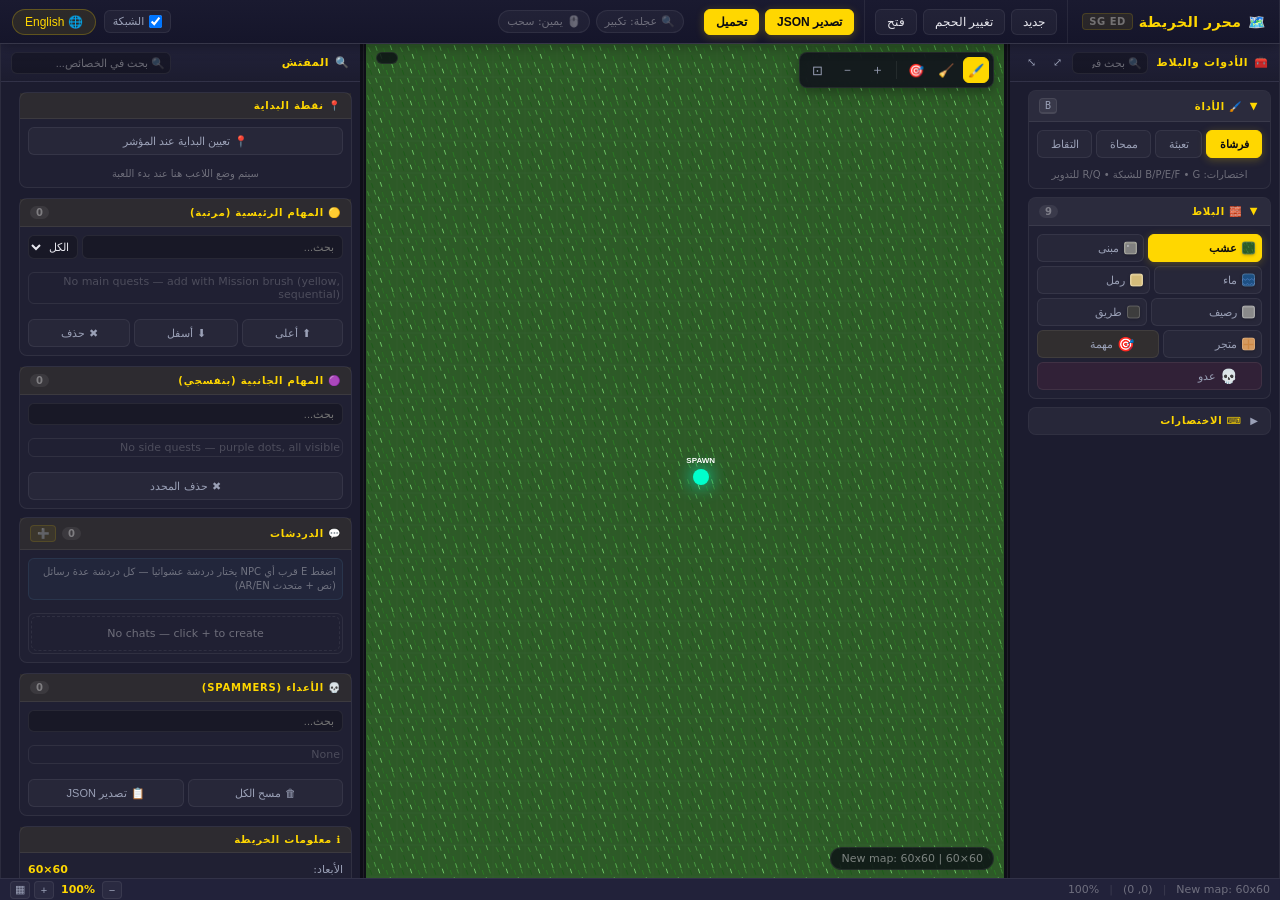
==== commit 887df540: "add sounds" ====
--- a/maps_editor.html
+++ b/maps_editor.html
@@ -30,7 +30,7 @@
   display:flex;
   flex-direction:column;
   user-select:none;
-  transition:all 0.2s ease;
+  transition:background-color 0.2s ease, color 0.2s ease, border-color 0.2s ease;
 }
 ::-webkit-scrollbar{width:6px;height:6px}
 ::-webkit-scrollbar-track{background:transparent}
@@ -179,6 +179,8 @@
   flex:1;
   overflow:hidden;
   background:var(--bg-0);
+  min-height:0;
+  min-width:0;
 }
 .panel{
   background:var(--panel);
@@ -188,6 +190,8 @@
   overflow:hidden;
   flex-shrink:0;
   position:relative;
+  min-height:0;
+  min-width:0;
 }
 #leftPanel{
   width:270px;
@@ -205,6 +209,10 @@
   border-top:none;
   border-bottom:none;
   background:var(--panel);
+}
+#leftPanel{
+  /* keep width from above, only add min-height fix */
+  min-height:0;
 }
 #canvasWrap{
   flex:1;
@@ -323,18 +331,63 @@
 }
 [dir="rtl"] .panel-search .search-icon{left:auto;right:6px}
 
-/* ===== PANEL CONTENT ===== */
+/* ===== PANEL CONTENT - SCROLL FIX ===== */
 .panel-content{
   flex:1;
+  min-height:0;
   overflow-y:auto;
   overflow-x:hidden;
+  overscroll-behavior:contain;
+  scrollbar-width:thin;
+  scrollbar-color:rgba(255,215,0,0.55) rgba(255,255,255,0.06);
+  scrollbar-gutter:stable;
   padding:8px;
+  padding-bottom:24px;
   display:flex;
   flex-direction:column;
   gap:8px;
-}
-.panel-content::-webkit-scrollbar{width:5px}
-.panel-content::-webkit-scrollbar-thumb{background:rgba(255,255,255,0.10);border-radius:3px}
+  -webkit-overflow-scrolling:touch;
+}
+.panel-content::-webkit-scrollbar{width:10px}
+.panel-content::-webkit-scrollbar-track{background:rgba(255,255,255,0.06);border-radius:5px}
+.panel-content::-webkit-scrollbar-thumb{background:rgba(255,215,0,0.55);border-radius:5px;border:1px solid rgba(255,255,255,0.12)}
+.panel-content::-webkit-scrollbar-thumb:hover{background:rgba(255,215,0,0.85)}
+/* Ensure toolbar (right inspector) always scrollable */
+#toolbar{
+  flex:1;
+  min-height:0;
+  overflow-y:auto;
+  overflow-x:hidden;
+}
+/* INSPECTOR LISTS - make lists inside inspector scrollable so properties don't disappear */
+#rightPanel .list-container{
+  max-height:260px !important;
+  overflow-y:auto !important;
+  overflow-x:hidden !important;
+  scrollbar-width:thin;
+  scrollbar-color:rgba(255,215,0,0.4) transparent;
+  border:1px solid var(--border);
+  border-radius:6px;
+  padding:2px;
+}
+#rightPanel .list-container::-webkit-scrollbar{width:6px}
+#rightPanel .list-container::-webkit-scrollbar-thumb{background:rgba(255,215,0,0.4);border-radius:3px}
+/* Inspector sections - allow scrolling when many props */
+#rightPanel .tool-group .section-body{
+  min-height:0;
+  overflow-y:auto;
+  overflow-x:hidden;
+  max-height:50vh;
+  scrollbar-width:thin;
+}
+#rightPanel .tool-group.collapsed .section-body{
+  max-height:0;
+  overflow:hidden;
+}
+.list-container{
+  /* keep lists scrollable inside panel scroll */
+  flex-shrink:0;
+}
 
 /* ===== SECTIONS - Accordion like Unity/Godot Inspector ===== */
 .tool-group{
@@ -346,6 +399,31 @@
 }
 .tool-group:hover{border-color:rgba(255,255,255,0.09)}
 .tool-group.collapsed .section-body{display:none}
+/* Inspector (rightPanel) - non-collapsible, all properties visible with heading dividers */
+#rightPanel .tool-group.collapsed .section-body{display:flex !important}
+#rightPanel .tool-group{
+  overflow:visible;
+}
+#rightPanel .section-header{
+  cursor:default !important;
+  pointer-events:none;
+  background:rgba(255,215,0,0.06) !important;
+  border-bottom:1px solid var(--border) !important;
+  margin-bottom:0;
+}
+#rightPanel .section-header .chevron{
+  display:none !important;
+}
+#rightPanel .section-header .section-action,
+#rightPanel .section-header .section-count{
+  pointer-events:auto;
+}
+#rightPanel .panel-header .icon-btn{
+  display:none !important;
+}
+#rightPanel .tool-group + .tool-group{
+  margin-top:2px;
+}
 .section-header{
   display:flex;
   align-items:center;
@@ -1033,9 +1111,13 @@
           <div id="questExtraParams" style="display:none; margin-top:6px; padding:6px; background:rgba(255,255,255,0.03); border:1px solid var(--border); border-radius:6px">
             <div id="extraItemNameRow" style="display:none" class="prop-row"><label data-i18n-editor="editor.item">الغرض</label><input type="text" id="questItemName" placeholder="اسم الغرض" maxlength="30" oninput="editor.questItemName=this.value"></div>
             <div id="extraMeetingRow" style="display:none">
-              <div style="font-size:10px;color:#c084fc;margin-bottom:3px" data-i18n-editor="editor.meetingMsg">رسالة الاجتماع</div>
-              <div class="prop-row"><label>AR</label><input type="text" id="questMeetingAr" placeholder="رسالة الاجتماع" oninput="editor.questMeetingAr=this.value"></div>
-              <div class="prop-row"><label>EN</label><input type="text" id="questMeetingEn" placeholder="Meeting message" oninput="editor.questMeetingEn=this.value"></div>
+              <div style="display:flex;justify-content:space-between;align-items:center;margin-bottom:4px">
+                <div style="font-size:10px;color:#c084fc;font-weight:700" data-i18n-editor="editor.meetingMsg">رسائل الاجتماع — Meeting Messages</div>
+                <button type="button" class="tool-btn" style="padding:2px 8px;font-size:10px" onclick="addMeetingMessageEditor()">➕ <span data-i18n-editor="editor.addMessage">إضافة رسالة</span></button>
+              </div>
+              <div id="questMeetingListEditor" style="display:flex;flex-direction:column;gap:6px;max-height:260px;overflow-y:auto;padding-right:2px"></div>
+              <div style="font-size:9px;color:var(--text-faint);margin-top:4px" data-i18n-editor="editor.meetingHint">كل رسالة تتطلب: النص والمتحدث باللغتين — Each message needs text + speaker in AR/EN</div>
+              <div style="display:none"><input type="text" id="questMeetingAr"><input type="text" id="questMeetingEn"></div>
             </div>
           </div>
           <div style="border-top:1px solid var(--border);margin:6px 0"></div>
@@ -1099,6 +1181,33 @@
       <!-- Hidden legacy list for compat (not shown) -->
       <div id="missionList" style="display:none"></div>
 
+      <!-- Chats (generic NPC chats) -->
+      <div class="tool-group" data-section="chats" data-keywords="chat chats دردشة محادثة">
+        <div class="section-header" onclick="toggleSection(this)">
+          <span class="chevron">▶</span>
+          <span class="label">💬 <span data-i18n-editor="editor.chats">الدردشات — Chats</span></span>
+          <span class="section-count" id="chatCount">0</span>
+          <span class="section-action" onclick="event.stopPropagation();addChat()">➕</span>
+        </div>
+        <div class="section-body">
+          <div style="font-size:10px;color:var(--text-faint);line-height:1.4;margin-bottom:6px;background:rgba(100,200,255,0.04);padding:6px;border-radius:6px;border:1px solid rgba(100,200,255,0.09)" data-i18n-editor="editor.chatHint">
+            اضغط E قرب أي NPC يختار دردشة عشوائيا — كل دردشة عدة رسائل (نص + متحدث AR/EN)
+          </div>
+          <div id="chatsList" class="list-container" style="max-height:180px"></div>
+          <div id="chatMessagesEditor" style="display:none; margin-top:8px; padding:8px; background:rgba(255,255,255,0.02); border:1px solid var(--border); border-radius:6px">
+            <div style="display:flex;justify-content:space-between;align-items:center;margin-bottom:6px">
+              <span style="font-size:11px;font-weight:800;color:#60a5fa" id="chatEditTitle">Chat #1 — Messages</span>
+              <button class="tool-btn" type="button" onclick="addChatMessage()" style="padding:2px 8px;font-size:10px">➕ رسالة</button>
+            </div>
+            <div id="chatMessagesList" style="display:flex;flex-direction:column;gap:6px;max-height:300px;overflow-y:auto"></div>
+            <div style="display:flex;gap:4px;margin-top:8px">
+              <button class="tool-btn danger" onclick="deleteSelectedChat()" style="flex:1">🗑 حذف الدردشة</button>
+              <button class="tool-btn" onclick="closeChatEditor()" style="flex:1">✕ إغلاق</button>
+            </div>
+          </div>
+        </div>
+      </div>
+
       <!-- Spammers -->
       <div class="tool-group" data-section="spammers" data-keywords="spammer spammers عدو أعداء">
         <div class="section-header" onclick="toggleSection(this)">
@@ -1119,7 +1228,7 @@
       </div>
 
       <!-- Map Info -->
-      <div class="tool-group collapsed" data-section="mapinfo">
+      <div class="tool-group" data-section="mapinfo">
         <div class="section-header" onclick="toggleSection(this)">
           <span class="chevron">▶</span>
           <span class="label">ℹ️ <span data-i18n-editor="editor.mapInfo">معلومات الخريطة</span></span>
@@ -1170,8 +1279,13 @@
     <div class="prop-row"><label>EN Desc</label><input type="text" id="qdDescEn" placeholder="Quest description"></div>
     <div class="prop-row" id="qdItemRow" style="display:none"><label data-i18n-editor="editor.item">الغرض</label><input type="text" id="qdItemName" placeholder="Item name / اسم الغرض"></div>
     <div id="qdMeetingRow" style="display:none">
-      <div class="prop-row"><label>AR</label><input type="text" id="qdMeetingAr" placeholder="رسالة الاجتماع"></div>
-      <div class="prop-row"><label>EN</label><input type="text" id="qdMeetingEn" placeholder="Meeting message"></div>
+      <div style="display:flex;justify-content:space-between;align-items:center;margin-bottom:4px">
+        <div style="font-size:10px;color:#c084fc;font-weight:700" data-i18n-editor="editor.meetingMsg">رسائل الاجتماع — Meeting Messages</div>
+        <button type="button" class="tool-btn" style="padding:2px 8px;font-size:10px" onclick="addMeetingMessageDialog()">➕ <span data-i18n-editor="editor.addMessage">إضافة رسالة</span></button>
+      </div>
+      <div id="qdMeetingList" style="display:flex;flex-direction:column;gap:6px;max-height:260px;overflow-y:auto;padding-right:2px"></div>
+      <div style="font-size:9px;color:var(--text-faint);margin-top:4px" data-i18n-editor="editor.meetingHint">كل رسالة: النص والمتحدث AR/EN</div>
+      <div style="display:none"><input type="text" id="qdMeetingAr"><input type="text" id="qdMeetingEn"></div>
     </div>
     <div style="display:flex;gap:8px;margin-top:8px">
       <div class="prop-row" style="flex:1"><label>Start X</label><input type="number" id="qdStartX" min="0"></div>
@@ -1297,7 +1411,11 @@
     "editor.qType":"النوع",
     "editor.reward":"المكافأة $",
     "editor.item":"الغرض",
-    "editor.meetingMsg":"رسالة الاجتماع",
+    "editor.meetingMsg":"رسائل الاجتماع — Meeting Messages",
+    "editor.addMessage":"إضافة رسالة",
+    "editor.meetingHint":"كل رسالة تتطلب: النص والمتحدث باللغتين — Each message needs text + speaker in AR/EN",
+    "editor.role":"المتحدث — Speaker",
+    "editor.message":"الرسالة — Message",
     "editor.titleLabel":"العنوان — Title",
     "editor.descLabel":"الوصف — Description",
     "editor.cancelPending":"إلغاء المعلق",
@@ -1305,6 +1423,9 @@
     "editor.mainQuests":"المهام الرئيسية (مرتبة)",
     "editor.sideQuests":"المهام الجانبية (بنفسجي)",
     "editor.spammers":"الأعداء (Spammers)",
+    "editor.chats":"الدردشات",
+    "editor.chatHint":"اضغط E قرب أي NPC يختار دردشة عشوائيا — كل دردشة عدة رسائل (نص + متحدث AR/EN)",
+    "editor.chatMessages":"الرسائل — Messages",
     "editor.clearAll":"مسح الكل",
     "editor.mapInfo":"معلومات الخريطة",
     "editor.dimensions":"الأبعاد:",
@@ -1387,7 +1508,11 @@
     "editor.qType":"Type",
     "editor.reward":"Reward $",
     "editor.item":"Item",
-    "editor.meetingMsg":"Meeting message",
+    "editor.meetingMsg":"Meeting Messages",
+    "editor.addMessage":"Add Message",
+    "editor.meetingHint":"Each message needs text + speaker in AR/EN",
+    "editor.role":"Speaker — Role",
+    "editor.message":"Message",
     "editor.titleLabel":"Title",
     "editor.descLabel":"Description",
     "editor.cancelPending":"Cancel Pending",
@@ -1395,6 +1520,9 @@
     "editor.mainQuests":"Main Quests (ordered)",
     "editor.sideQuests":"Side Quests (purple)",
     "editor.spammers":"Spammers",
+    "editor.chats":"Chats",
+    "editor.chatHint":"Press E near any NPC picks random chat — each chat has multiple messages (text + speaker AR/EN)",
+    "editor.chatMessages":"Messages",
     "editor.clearAll":"Clear All",
     "editor.mapInfo":"Map Info",
     "editor.dimensions":"Size:",
@@ -1425,14 +1553,14 @@
     "editor.load":"Load",
   }
 };
-let editorLang = localStorage.getItem('sg_editor_lang') || 'ar';
+let editorLang = 'ar'; try{ const v=localStorage.getItem('sg_editor_lang'); if(v) editorLang=v; }catch{}
 function tEditor(key){
   const d = EDITOR_TRANSLATIONS[editorLang] || EDITOR_TRANSLATIONS.ar;
   return d[key] || (EDITOR_TRANSLATIONS.en[key] || key);
 }
 function applyEditorLang(lang){
   editorLang = lang;
-  localStorage.setItem('sg_editor_lang', lang);
+  try{ localStorage.setItem('sg_editor_lang', lang); }catch{}
   document.documentElement.lang = lang;
   document.documentElement.dir = lang==='ar' ? 'rtl' : 'ltr';
   document.body.dir = lang==='ar' ? 'rtl' : 'ltr';
@@ -1464,6 +1592,7 @@
 try{ applyEditorLang(editorLang); }catch(e){}
 
 // ===== UX HELPERS - Godot/Unity Inspector behavior =====
+function escapeEditorHtml(s){ return String(s||'').replace(/[&<>"']/g, c=> ({'&':'&amp;','<':'&lt;','>':'&gt;','"':'&quot;',"'":'&#39;'}[c])); }
 function toggleSection(header){
   const group = header.closest('.tool-group');
   if(!group) return;
@@ -1593,8 +1722,8 @@
         if(el && col==='0') el.classList.remove('collapsed');
       });
     }
-    if(p.leftW) document.getElementById('leftPanel').style.width=p.leftW;
-    if(p.rightW) document.getElementById('rightPanel').style.width=p.rightW;
+    if(p.leftW && /^\d+px$/.test(p.leftW)) document.getElementById('leftPanel').style.width=p.leftW;
+    if(p.rightW && /^\d+px$/.test(p.rightW)) document.getElementById('rightPanel').style.width=p.rightW;
     if(typeof p.grid!=='undefined') { drawGrid=p.grid; const cb=document.querySelector('#topRight input[type=checkbox]'); if(cb) cb.checked=p.grid; }
     if(p.zoom) zoom=p.zoom;
   }catch{}
@@ -1624,7 +1753,7 @@
   if(cy) cy.textContent=ty;
 }
 // Resizable panels
-(function initResizers(){
+(function initResizers(){ if(window.__sgResizerInit) return; window.__sgResizerInit=true;
   function makeResizer(resizerId, panelId, isLeft){
     const resizer=document.getElementById(resizerId);
     const panel=document.getElementById(panelId);
@@ -1641,10 +1770,13 @@
       if(!dragging) return;
       const dx = e.clientX - startX;
       let newW = isLeft ? startW + dx : startW - dx;
-      newW = Math.max(200, Math.min(520, newW));
+      const minW = isLeft ? 220 : 280;
+      const maxW = isLeft ? 420 : 520;
+      newW = Math.max(minW, Math.min(maxW, newW));
       panel.style.width = newW + 'px';
       if(window.render) render();
     });
+    window.addEventListener('blur', ()=>{ if(dragging){ dragging=false; resizer.classList.remove('dragging'); document.body.style.cursor=''; document.body.style.userSelect=''; }});
     window.addEventListener('mouseup', ()=>{
       if(dragging){
         dragging=false;
@@ -1762,7 +1894,7 @@
   selMission: -1,
   missionType: 'deliverShipment',
   // Quest system (11 types now: 5 original + 6 new)
-  quests: [], // {id, category:'main'|'side', type, start:{x,y}, end:{x,y}, title:{ar,en}, desc:{ar,en}, reward, icon, order, params:{itemName, meetingAr, meetingEn}}
+  quests: [], // {id, category:'main'|'side', type, start:{x,y}, end:{x,y}, title:{ar,en}, desc:{ar,en}, reward, icon, order, params:{itemName, meetingMessages:[{ar,en,roleAr,roleEn}]}}
   questCategory: 'main',
   questTitleAr: '',
   questTitleEn: '',
@@ -1772,9 +1904,13 @@
   questItemName: '',
   questMeetingAr: '',
   questMeetingEn: '',
+  questMeetingMessages: [], // new: array of {ar,en,roleAr,roleEn} for meeting type
   pendingQuest: null, // {category,type,start:{x,y}, title,desc,reward,icon}
   selQuest: -1, // index in quests
-  questIdCounter: 1
+  questIdCounter: 1,
+  chats: [], // [{id, messages:[{ar,en,roleAr,roleEn}]}]
+  selChat: -1,
+  chatIdCounter: 1
 };
 
 let drawGrid = true;
@@ -1802,6 +1938,7 @@
   editor.tiles = []; editor.buildingColors = []; editor.buildingHeights = []; editor.buildingShapes = []; editor.buildingRotations = [];
   editor.specialBuildings = []; editor.missionGivers = []; editor.spammers = [];
   editor.quests = []; editor.pendingQuest = null; editor.selQuest = -1; editor.selMission = -1; editor.questIdCounter = 1;
+  editor.chats = []; editor.selChat = -1; editor.chatIdCounter = 1;
   editor.spawnPoint = { x: Math.floor(cols/2), y: Math.floor(rows/2) };
   for (let y = 0; y < rows; y++) {
     editor.tiles[y] = []; editor.buildingColors[y] = []; editor.buildingHeights[y] = []; editor.buildingShapes[y]=[]; editor.buildingRotations[y]=[];
@@ -1854,11 +1991,34 @@
       let desc=q.desc; if(!desc) desc={ar:questDefaultDesc(type,'ar'), en:questDefaultDesc(type,'en')}; else if(typeof desc==="string") desc={ar:desc,en:desc};
       const extra = {};
       const rawItem = (q.params && q.params.itemName) || q.itemName || "";
+      let rawMessages = null;
+      try {
+        if (q.params && Array.isArray(q.params.meetingMessages) && q.params.meetingMessages.length) rawMessages = q.params.meetingMessages;
+        else if (Array.isArray(q.meetingMessages) && q.meetingMessages.length) rawMessages = q.meetingMessages;
+        else if (q.params && Array.isArray(q.params.meetingDialogue) && q.params.meetingDialogue.length) rawMessages = q.params.meetingDialogue;
+        else if (Array.isArray(q.meetingDialogue) && q.meetingDialogue.length) rawMessages = q.meetingDialogue;
+      } catch {}
+      let meetingMessages = null;
+      if (Array.isArray(rawMessages) && rawMessages.length) {
+        meetingMessages = rawMessages.map(m=> ({ ar: String(m.ar||m.messageAr||m.textAr||m.msgAr||"").trim(), en: String(m.en||m.messageEn||m.textEn||m.msgEn||"").trim(), roleAr: String(m.roleAr||m.speakerAr||"").trim(), roleEn: String(m.roleEn||m.speakerEn||"").trim() })).filter(m=> m.ar||m.en);
+      }
       const rawMAr = (q.params && q.params.meetingAr) || q.meetingAr || "";
       const rawMEn = (q.params && q.params.meetingEn) || q.meetingEn || "";
+      const rawRoleAr = (q.params && (q.params.meetingRoleAr||q.params.speakerAr||q.params.roleAr)) || q.meetingRoleAr || q.speakerAr || q.roleAr || "";
+      const rawRoleEn = (q.params && (q.params.meetingRoleEn||q.params.speakerEn||q.params.roleEn)) || q.meetingRoleEn || q.speakerEn || q.roleEn || "";
       if(rawItem) extra.itemName = String(rawItem).trim();
-      if(rawMAr) extra.meetingAr = String(rawMAr).trim();
-      if(rawMEn) extra.meetingEn = String(rawMEn).trim();
+      if(meetingMessages && meetingMessages.length){
+        extra.meetingMessages = meetingMessages;
+        extra.meetingAr = meetingMessages[0].ar;
+        extra.meetingEn = meetingMessages[0].en;
+        extra.meetingRoleAr = meetingMessages[0].roleAr;
+        extra.meetingRoleEn = meetingMessages[0].roleEn;
+      } else {
+        if(rawMAr) extra.meetingAr = String(rawMAr).trim();
+        if(rawMEn) extra.meetingEn = String(rawMEn).trim();
+        if(rawRoleAr) extra.meetingRoleAr = String(rawRoleAr).trim();
+        if(rawRoleEn) extra.meetingRoleEn = String(rawRoleEn).trim();
+      }
       editor.quests.push({
         id: q.id || `q_${category}_${idx}_${type}`,
         category, type, icon,
@@ -1870,7 +2030,11 @@
         params: Object.keys(extra).length ? extra : undefined,
         itemName: extra.itemName,
         meetingAr: extra.meetingAr,
-        meetingEn: extra.meetingEn
+        meetingEn: extra.meetingEn,
+        meetingRoleAr: extra.meetingRoleAr,
+        meetingRoleEn: extra.meetingRoleEn,
+        meetingMessages: extra.meetingMessages,
+        meetingDialogue: extra.meetingMessages
       });
     });
     // sort mains by order
@@ -1881,6 +2045,34 @@
     editor.questIdCounter = maxId+1 + editor.quests.length;
     // keep legacy missionGivers empty (will be rebuilt on export)
     editor.missionGivers = [];
+    // Load chats (generic NPC chats)
+    editor.chats = [];
+    editor.selChat = -1;
+    if(Array.isArray(data.chats) && data.chats.length){
+      data.chats.forEach((c, idx)=>{
+        const msgs = (c.messages||c.dialogue||c.lines||[]).map(m=> ({
+          ar: String(m.ar||m.messageAr||m.textAr||'').trim(),
+          en: String(m.en||m.messageEn||m.textEn||'').trim(),
+          roleAr: String(m.roleAr||m.speakerAr||'').trim(),
+          roleEn: String(m.roleEn||m.speakerEn||'').trim()
+        })).filter(m=> m.ar||m.en);
+        if(msgs.length){
+          editor.chats.push({ id: c.id || `chat_${idx}`, messages: msgs });
+        }
+      });
+      editor.chatIdCounter = editor.chats.length + 1;
+    } else if(Array.isArray(data.dialogues) && data.dialogues.length){
+      data.dialogues.forEach((c, idx)=>{
+        const msgs = (c.messages||[]).map(m=> ({
+          ar: String(m.ar||'').trim(),
+          en: String(m.en||'').trim(),
+          roleAr: String(m.roleAr||'').trim(),
+          roleEn: String(m.roleEn||'').trim()
+        })).filter(m=> m.ar||m.en);
+        if(msgs.length) editor.chats.push({ id: c.id||`chat_${idx}`, messages: msgs });
+      });
+      editor.chatIdCounter = editor.chats.length + 1;
+    }
   } else {
     // legacy: missionGivers array of single points -> migrate to two-point quests (main)
     const legacy = (data.missionGivers||[]).filter(m => m.type !== 'spammer');
@@ -1900,11 +2092,32 @@
       let desc=m.desc; if(!desc) desc={ar:questDefaultDesc(type,'ar'), en:questDefaultDesc(type,'en')}; else if(typeof desc==="string") desc={ar:desc,en:desc};
       const extraLegacy = {};
       const rawItemL = (m.params && m.params.itemName) || m.itemName || "";
+      let rawMessagesL = null;
+      try {
+        if (m.params && Array.isArray(m.params.meetingMessages) && m.params.meetingMessages.length) rawMessagesL = m.params.meetingMessages;
+        else if (Array.isArray(m.meetingMessages) && m.meetingMessages.length) rawMessagesL = m.meetingMessages;
+      } catch {}
+      let meetingMessagesL = null;
+      if (Array.isArray(rawMessagesL) && rawMessagesL.length) {
+        meetingMessagesL = rawMessagesL.map(mm=> ({ ar: String(mm.ar||mm.messageAr||"").trim(), en: String(mm.en||mm.messageEn||"").trim(), roleAr: String(mm.roleAr||mm.speakerAr||"").trim(), roleEn: String(mm.roleEn||mm.speakerEn||"").trim() })).filter(mm=> mm.ar||mm.en);
+      }
       const rawMArL = (m.params && m.params.meetingAr) || m.meetingAr || "";
       const rawMEnL = (m.params && m.params.meetingEn) || m.meetingEn || "";
+      const rawRoleArL = (m.params && (m.params.meetingRoleAr||m.params.speakerAr)) || m.meetingRoleAr || m.speakerAr || "";
+      const rawRoleEnL = (m.params && (m.params.meetingRoleEn||m.params.speakerEn)) || m.meetingRoleEn || m.speakerEn || "";
       if(rawItemL) extraLegacy.itemName = String(rawItemL).trim();
-      if(rawMArL) extraLegacy.meetingAr = String(rawMArL).trim();
-      if(rawMEnL) extraLegacy.meetingEn = String(rawMEnL).trim();
+      if(meetingMessagesL && meetingMessagesL.length){
+        extraLegacy.meetingMessages = meetingMessagesL;
+        extraLegacy.meetingAr = meetingMessagesL[0].ar;
+        extraLegacy.meetingEn = meetingMessagesL[0].en;
+        extraLegacy.meetingRoleAr = meetingMessagesL[0].roleAr;
+        extraLegacy.meetingRoleEn = meetingMessagesL[0].roleEn;
+      } else {
+        if(rawMArL) extraLegacy.meetingAr = String(rawMArL).trim();
+        if(rawMEnL) extraLegacy.meetingEn = String(rawMEnL).trim();
+        if(rawRoleArL) extraLegacy.meetingRoleAr = String(rawRoleArL).trim();
+        if(rawRoleEnL) extraLegacy.meetingRoleEn = String(rawRoleEnL).trim();
+      }
       editor.quests.push({
         id:`q_main_${idx}_${type}_${sx}_${sy}`,
         category:'main', type, icon, reward: MISSION_REWARDS_DEFAULT[type]||300, order:idx,
@@ -1912,10 +2125,23 @@
         params: Object.keys(extraLegacy).length ? extraLegacy : undefined,
         itemName: extraLegacy.itemName,
         meetingAr: extraLegacy.meetingAr,
-        meetingEn: extraLegacy.meetingEn
+        meetingEn: extraLegacy.meetingEn,
+        meetingRoleAr: extraLegacy.meetingRoleAr,
+        meetingRoleEn: extraLegacy.meetingRoleEn,
+        meetingMessages: extraLegacy.meetingMessages,
+        meetingDialogue: extraLegacy.meetingMessages
       });
     });
     editor.missionGivers = [];
+  }
+  // Ensure chats loaded even for legacy path
+  if(!editor.chats) editor.chats=[];
+  if(!editor.chats.length && Array.isArray(data.chats) && data.chats.length){
+    data.chats.forEach((c, idx)=>{
+      const msgs=(c.messages||[]).map(m=>({ar:String(m.ar||'').trim(),en:String(m.en||'').trim(),roleAr:String(m.roleAr||'').trim(),roleEn:String(m.roleEn||'').trim()})).filter(m=>m.ar||m.en);
+      if(msgs.length) editor.chats.push({id:c.id||`chat_${idx}`,messages:msgs});
+    });
+    editor.chatIdCounter = editor.chats.length+1;
   }
   editor.spammers = (data.missionGivers||[]).filter(m => m.type === 'spammer').map(m => ({ x:m.x, y:m.y }));
   // Also handle spammers in quests? keep separate
@@ -1975,11 +2201,36 @@
   const questsOut = editor.quests.map((q, idx)=>{
     const extra = {};
     const itm = (q.params && q.params.itemName) || q.itemName || "";
+    // Prefer meetingMessages array
+    let meetingMessages = null;
+    try{
+      if (q.params && Array.isArray(q.params.meetingMessages) && q.params.meetingMessages.length) meetingMessages = q.params.meetingMessages;
+      else if (Array.isArray(q.meetingMessages) && q.meetingMessages.length) meetingMessages = q.meetingMessages;
+      else if (Array.isArray(q.meetingDialogue) && q.meetingDialogue.length) meetingMessages = q.meetingDialogue;
+      else if (q.params && Array.isArray(q.params.meetingDialogue) && q.params.meetingDialogue.length) meetingMessages = q.params.meetingDialogue;
+    }catch{}
+    if (Array.isArray(meetingMessages) && meetingMessages.length) {
+      meetingMessages = meetingMessages.map(m=> ({ ar: String(m.ar||m.messageAr||"").trim(), en: String(m.en||m.messageEn||"").trim(), roleAr: String(m.roleAr||m.speakerAr||"").trim(), roleEn: String(m.roleEn||m.speakerEn||"").trim() })).filter(m=> m.ar||m.en);
+    } else {
+      meetingMessages = null;
+    }
     const mAr = (q.params && q.params.meetingAr) || q.meetingAr || "";
     const mEn = (q.params && q.params.meetingEn) || q.meetingEn || "";
+    const mRoleAr = (q.params && (q.params.meetingRoleAr||q.params.speakerAr)) || q.meetingRoleAr || q.speakerAr || "";
+    const mRoleEn = (q.params && (q.params.meetingRoleEn||q.params.speakerEn)) || q.meetingRoleEn || q.speakerEn || "";
     if(itm) extra.itemName = String(itm).trim();
-    if(mAr) extra.meetingAr = String(mAr).trim();
-    if(mEn) extra.meetingEn = String(mEn).trim();
+    if(meetingMessages && meetingMessages.length){
+      extra.meetingMessages = meetingMessages;
+      extra.meetingAr = meetingMessages[0].ar;
+      extra.meetingEn = meetingMessages[0].en;
+      if(meetingMessages[0].roleAr) extra.meetingRoleAr = meetingMessages[0].roleAr;
+      if(meetingMessages[0].roleEn) extra.meetingRoleEn = meetingMessages[0].roleEn;
+    } else {
+      if(mAr) extra.meetingAr = String(mAr).trim();
+      if(mEn) extra.meetingEn = String(mEn).trim();
+      if(mRoleAr) extra.meetingRoleAr = String(mRoleAr).trim();
+      if(mRoleEn) extra.meetingRoleEn = String(mRoleEn).trim();
+    }
     return {
       id: q.id,
       category: q.category,
@@ -1994,9 +2245,18 @@
       params: Object.keys(extra).length ? extra : undefined,
       itemName: extra.itemName,
       meetingAr: extra.meetingAr,
-      meetingEn: extra.meetingEn
+      meetingEn: extra.meetingEn,
+      meetingRoleAr: extra.meetingRoleAr,
+      meetingRoleEn: extra.meetingRoleEn,
+      meetingMessages: extra.meetingMessages,
+      meetingDialogue: extra.meetingMessages
     };
   });
+  // Chats (generic NPC chats) - each chat multiple bilingual messages with role
+  const chatsOut = (editor.chats||[]).map((c, idx)=>{
+    const msgs = (c.messages||[]).map(m=> ({ ar: String(m.ar||'').trim(), en: String(m.en||'').trim(), roleAr: String(m.roleAr||'').trim(), roleEn: String(m.roleEn||'').trim() })).filter(m=> m.ar||m.en);
+    return { id: c.id || `chat_${idx}`, messages: msgs };
+  }).filter(c=> c.messages.length>0);
   // Backward-compat legacy missionGivers flat (start points only + spammers)
   const allMG = [
     ...questsOut.map(q=>({ x:q.start.x, y:q.start.y, type:q.type, icon:q.icon, category:q.category, title:q.title, desc:q.desc, reward:q.reward, start:q.start, end:q.end, id:q.id, order:q.order })),
@@ -2020,6 +2280,7 @@
     spawnPoint: outSpawn,
     missionGivers: allMG, // legacy
     quests: questsOut,
+    chats: chatsOut,
     spammers: editor.spammers,
     zones: editor.zones
   };
@@ -2107,7 +2368,7 @@
     h.style.display="block";
     h.style.borderColor = cat==="main" ? "rgba(255,215,0,0.3)" : "rgba(168,85,247,0.35)";
     h.style.color = col;
-    h.innerHTML = `⏳ ${catLabel} <b>${editor.pendingQuest.type}</b> — Start at (${editor.pendingQuest.start.x},${editor.pendingQuest.start.y}) selected.<br>Now <b>click End point</b> (green) to finish this quest.`;
+    h.textContent = `⏳ ${catLabel} ${editor.pendingQuest.type} — Start at (${editor.pendingQuest.start.x},${editor.pendingQuest.start.y}) selected. Now click End point (green) to finish this quest.`;
   } else {
     h.style.display="none";
   }
@@ -2140,8 +2401,123 @@
   if(t==='meeting'){
     if(meetingRow) meetingRow.style.display='block';
     show=true;
+    try{ renderMeetingEditorList(); }catch(e){}
   } else { if(meetingRow) meetingRow.style.display='none'; }
   if(container) container.style.display= show ? 'block' : 'none';
+}
+// === MEETING MULTI-MESSAGE HELPERS (bilingual message + role) ===
+function normalizeMeetingMessages(arr){
+  if(!Array.isArray(arr)) return [];
+  return arr.map(m=>{
+    if(!m || typeof m!=="object") return null;
+    const ar = String(m.ar || m.messageAr || m.textAr || m.msgAr || "").trim();
+    const en = String(m.en || m.messageEn || m.textEn || m.msgEn || "").trim();
+    const roleAr = String(m.roleAr || m.speakerAr || "").trim();
+    const roleEn = String(m.roleEn || m.speakerEn || "").trim();
+    if(!ar && !en) return null;
+    return {ar, en, roleAr, roleEn};
+  }).filter(Boolean);
+}
+function syncLegacyMeetingFields(){
+  try{
+    const msgs = Array.isArray(editor.questMeetingMessages) ? editor.questMeetingMessages : [];
+    const first = msgs[0] || {ar:"",en:"",roleAr:"",roleEn:""};
+    editor.questMeetingAr = first.ar || "";
+    editor.questMeetingEn = first.en || "";
+    const arEl=document.getElementById('questMeetingAr');
+    const enEl=document.getElementById('questMeetingEn');
+    if(arEl) arEl.value = editor.questMeetingAr;
+    if(enEl) enEl.value = editor.questMeetingEn;
+  }catch{}
+}
+function renderMeetingEditorList(){
+  const c=document.getElementById('questMeetingListEditor');
+  if(!c) return;
+  if(!Array.isArray(editor.questMeetingMessages)) editor.questMeetingMessages=[];
+  if(!editor.questMeetingMessages.length){
+    const ar=(editor.questMeetingAr||'').trim();
+    const en=(editor.questMeetingEn||'').trim();
+    if(ar||en){
+      editor.questMeetingMessages=[{ar,en,roleAr:"",roleEn:""}];
+    }
+  }
+  c.innerHTML='';
+  if(!editor.questMeetingMessages.length){
+    c.innerHTML='<div style="color:var(--text-faint);font-size:10px;text-align:center;padding:8px;border:1px dashed var(--border);border-radius:6px">No messages &mdash; click + to add (text + speaker AR/EN)</div>';
+    return;
+  }
+  editor.questMeetingMessages.forEach((m, idx)=>{
+    const wrap=document.createElement('div');
+    wrap.style.cssText='background:rgba(255,255,255,0.03);border:1px solid var(--border);border-radius:6px;padding:6px;display:flex;flex-direction:column;gap:4px';
+    const esc = s=> String(s||'').replace(/"/g,'&quot;').replace(/</g,'&lt;');
+    wrap.innerHTML=`
+      <div style="display:flex;justify-content:space-between;align-items:center">
+        <span style="font-size:10px;font-weight:800;color:#c084fc">#`+ (idx+1) + `</span>
+        <button type="button" class="tool-btn" style="padding:2px 6px;font-size:10px;background:rgba(255,51,85,0.12);border-color:rgba(255,51,85,0.3);color:#ff6688" onclick="removeMeetingMessageEditor(`+ idx + `)">&#10006; delete</button>
+      </div>
+      <div class="prop-row"><label style="min-width:60px">AR text</label><input type="text" placeholder="نص الرسالة (عربي)" value="`+ esc(m.ar) + `" oninput="updateMeetingMessageEditor(`+ idx + `,'ar',this.value)" maxlength="120"></div>
+      <div class="prop-row"><label style="min-width:60px">EN text</label><input type="text" placeholder="Message text (EN)" value="`+ esc(m.en) + `" oninput="updateMeetingMessageEditor(`+ idx + `,'en',this.value)" maxlength="120"></div>
+      <div class="prop-row"><label style="min-width:60px">AR role</label><input type="text" placeholder="المتحدث (عربي)" value="`+ esc(m.roleAr) + `" oninput="updateMeetingMessageEditor(`+ idx + `,'roleAr',this.value)" maxlength="30"></div>
+      <div class="prop-row"><label style="min-width:60px">EN role</label><input type="text" placeholder="Speaker (EN)" value="`+ esc(m.roleEn) + `" oninput="updateMeetingMessageEditor(`+ idx + `,'roleEn',this.value)" maxlength="30"></div>
+    `;
+    c.appendChild(wrap);
+  });
+}
+function addMeetingMessageEditor(){
+  if(!Array.isArray(editor.questMeetingMessages)) editor.questMeetingMessages=[];
+  editor.questMeetingMessages.push({ar:"",en:"",roleAr:"",roleEn:""});
+  syncLegacyMeetingFields();
+  renderMeetingEditorList();
+}
+function removeMeetingMessageEditor(idx){
+  if(!Array.isArray(editor.questMeetingMessages)) return;
+  editor.questMeetingMessages.splice(idx,1);
+  syncLegacyMeetingFields();
+  renderMeetingEditorList();
+}
+function updateMeetingMessageEditor(idx, field, value){
+  if(!Array.isArray(editor.questMeetingMessages)) return;
+  if(!editor.questMeetingMessages[idx]) return;
+  editor.questMeetingMessages[idx][field]=value;
+  syncLegacyMeetingFields();
+}
+let dialogMeetingMessages = [];
+function renderMeetingDialogList(){
+  const c=document.getElementById('qdMeetingList');
+  if(!c) return;
+  c.innerHTML='';
+  if(!dialogMeetingMessages.length){
+    c.innerHTML='<div style="color:var(--text-faint);font-size:10px;text-align:center;padding:8px;border:1px dashed var(--border);border-radius:6px">No messages &mdash; click + to add (text + speaker AR/EN)</div>';
+    return;
+  }
+  dialogMeetingMessages.forEach((m, idx)=>{
+    const wrap=document.createElement('div');
+    wrap.style.cssText='background:rgba(255,255,255,0.03);border:1px solid var(--border);border-radius:6px;padding:6px;display:flex;flex-direction:column;gap:4px';
+    const esc = s=> String(s||'').replace(/"/g,'&quot;').replace(/</g,'&lt;');
+    wrap.innerHTML=`
+      <div style="display:flex;justify-content:space-between;align-items:center">
+        <span style="font-size:10px;font-weight:800;color:#c084fc">#`+ (idx+1) + `</span>
+        <button type="button" class="tool-btn" style="padding:2px 6px;font-size:10px;background:rgba(255,51,85,0.12);border-color:rgba(255,51,85,0.3);color:#ff6688" onclick="removeMeetingMessageDialog(`+ idx + `)">&#10006;</button>
+      </div>
+      <div class="prop-row"><label>AR text</label><input type="text" placeholder="نص" value="`+ esc(m.ar) + `" oninput="updateMeetingMessageDialog(`+ idx + `,'ar',this.value)" maxlength="120"></div>
+      <div class="prop-row"><label>EN text</label><input type="text" placeholder="Text" value="`+ esc(m.en) + `" oninput="updateMeetingMessageDialog(`+ idx + `,'en',this.value)" maxlength="120"></div>
+      <div class="prop-row"><label>AR role</label><input type="text" placeholder="متحدث" value="`+ esc(m.roleAr) + `" oninput="updateMeetingMessageDialog(`+ idx + `,'roleAr',this.value)" maxlength="30"></div>
+      <div class="prop-row"><label>EN role</label><input type="text" placeholder="Speaker" value="`+ esc(m.roleEn) + `" oninput="updateMeetingMessageDialog(`+ idx + `,'roleEn',this.value)" maxlength="30"></div>
+    `;
+    c.appendChild(wrap);
+  });
+}
+function addMeetingMessageDialog(){
+  dialogMeetingMessages.push({ar:"",en:"",roleAr:"",roleEn:""});
+  renderMeetingDialogList();
+}
+function removeMeetingMessageDialog(idx){
+  dialogMeetingMessages.splice(idx,1);
+  renderMeetingDialogList();
+}
+function updateMeetingMessageDialog(idx, field, value){
+  if(!dialogMeetingMessages[idx]) return;
+  dialogMeetingMessages[idx][field]=value;
 }
 function updateQuestExtraVisibility(){
   const t=editor.missionType;
@@ -2156,6 +2532,7 @@
   if(t==='meeting'){
     if(meetingRow) meetingRow.style.display='block';
     show=true;
+    try{ renderMeetingEditorList(); }catch(e){}
   } else { if(meetingRow) meetingRow.style.display='none'; }
   if(container) container.style.display= show ? 'block' : 'none';
 }
@@ -2166,8 +2543,28 @@
   editor.questDescAr=q.desc.ar||""; editor.questDescEn=q.desc.en||"";
   editor.questReward=q.reward;
   editor.questItemName= (q.params && q.params.itemName) || q.itemName || "";
-  editor.questMeetingAr= (q.params && q.params.meetingAr) || q.meetingAr || "";
-  editor.questMeetingEn= (q.params && q.params.meetingEn) || q.meetingEn || "";
+  // Handle meetingMessages array (bilingual message+role)
+  let msgs = null;
+  try{
+    if (q.params && Array.isArray(q.params.meetingMessages) && q.params.meetingMessages.length) msgs = q.params.meetingMessages;
+    else if (Array.isArray(q.meetingMessages) && q.meetingMessages.length) msgs = q.meetingMessages;
+    else if (Array.isArray(q.meetingDialogue) && q.meetingDialogue.length) msgs = q.meetingDialogue;
+  }catch{}
+  if (Array.isArray(msgs) && msgs.length) {
+    editor.questMeetingMessages = msgs.map(m=> ({ ar: String(m.ar||m.messageAr||"").trim(), en: String(m.en||m.messageEn||"").trim(), roleAr: String(m.roleAr||m.speakerAr||"").trim(), roleEn: String(m.roleEn||m.speakerEn||"").trim() })).filter(m=> m.ar||m.en);
+  } else {
+    const ar = (q.params && q.params.meetingAr) || q.meetingAr || "";
+    const en = (q.params && q.params.meetingEn) || q.meetingEn || "";
+    const roleAr = (q.params && (q.params.meetingRoleAr||q.params.speakerAr)) || q.meetingRoleAr || "";
+    const roleEn = (q.params && (q.params.meetingRoleEn||q.params.speakerEn)) || q.meetingRoleEn || "";
+    if(ar||en){
+      editor.questMeetingMessages = [{ar: String(ar).trim(), en: String(en).trim(), roleAr: String(roleAr).trim(), roleEn: String(roleEn).trim()}];
+    } else {
+      editor.questMeetingMessages = [];
+    }
+  }
+  editor.questMeetingAr= (q.params && q.params.meetingAr) || q.meetingAr || (editor.questMeetingMessages[0]?.ar||"");
+  editor.questMeetingEn= (q.params && q.params.meetingEn) || q.meetingEn || (editor.questMeetingMessages[0]?.en||"");
   const catEl=document.getElementById('questCategory'); if(catEl) catEl.value=q.category;
   const typeEl=document.getElementById('missionT'); if(typeEl) typeEl.value=q.type;
   const tAr=document.getElementById('questTitleAr'); if(tAr) tAr.value=q.title.ar||"";
@@ -2179,13 +2576,14 @@
   const mArEl=document.getElementById('questMeetingAr'); if(mArEl) mArEl.value=editor.questMeetingAr;
   const mEnEl=document.getElementById('questMeetingEn'); if(mEnEl) mEnEl.value=editor.questMeetingEn;
   updateQuestExtraVisibility();
+  try{ renderMeetingEditorList(); }catch(e){}
 }
 function onDialogTypeChange(){
   const t=document.getElementById('qdType').value;
   const itemRow=document.getElementById('qdItemRow');
   const meetingRow=document.getElementById('qdMeetingRow');
   if(t==='theft' || t==='deliverLoot'){ if(itemRow) itemRow.style.display='flex'; } else { if(itemRow) itemRow.style.display='none'; }
-  if(t==='meeting'){ if(meetingRow) meetingRow.style.display='block'; } else { if(meetingRow) meetingRow.style.display='none'; }
+  if(t==='meeting'){ if(meetingRow) meetingRow.style.display='block'; try{ renderMeetingDialogList(); }catch(e){} } else { if(meetingRow) meetingRow.style.display='none'; }
 }
 function cancelPendingQuest(){
   editor.pendingQuest=null;
@@ -2277,13 +2675,34 @@
       const id = `q_${category}_${editor.questIdCounter++}_${type}_${start.x}_${start.y}`;
       // Extra params for new 6 types
       const itemName = (editor.questItemName||'').trim();
-      const meetingAr = (editor.questMeetingAr||'').trim();
-      const meetingEn = (editor.questMeetingEn||'').trim();
+      let meetingMessages = Array.isArray(editor.questMeetingMessages) ? editor.questMeetingMessages.map(m=> ({ar:String(m.ar||'').trim(), en:String(m.en||'').trim(), roleAr:String(m.roleAr||'').trim(), roleEn:String(m.roleEn||'').trim()})).filter(m=> m.ar||m.en) : [];
+      if(!meetingMessages.length){
+        const legacyAr=(editor.questMeetingAr||'').trim();
+        const legacyEn=(editor.questMeetingEn||'').trim();
+        if(legacyAr||legacyEn) meetingMessages=[{ar:legacyAr,en:legacyEn,roleAr:"",roleEn:""}];
+      }
+      if(type==='meeting' && meetingMessages.length){
+        for(let i=0;i<meetingMessages.length;i++){
+          const mm=meetingMessages[i];
+          if(!mm.ar || !mm.en || !mm.roleAr || !mm.roleEn){
+            alert((editorLang==='ar' ? `رسالة ${i+1}: يجب ملء النص والمتحدث باللغتين (AR/EN)` : `Message ${i+1}: text and speaker must be filled in both AR/EN`));
+            return;
+          }
+        }
+      }
+      if(type==='meeting' && !meetingMessages.length){
+        alert((editorLang==='ar' ? 'يجب إضافة رسالة واحدة على الأقل للاجتماع (النص والمتحدث باللغتين)' : 'Meeting requires at least one message (text + speaker in AR/EN)'));
+        return;
+      }
       const params = {};
       if(itemName) params.itemName = itemName;
-      if(meetingAr) params.meetingAr = meetingAr;
-      if(meetingEn) params.meetingEn = meetingEn;
-      // Also store meeting message as title/desc fallback if title is default? But keep params separate
+      if(meetingMessages.length){
+        params.meetingMessages = meetingMessages;
+        params.meetingAr = meetingMessages[0].ar;
+        params.meetingEn = meetingMessages[0].en;
+        if(meetingMessages[0].roleAr) params.meetingRoleAr = meetingMessages[0].roleAr;
+        if(meetingMessages[0].roleEn) params.meetingRoleEn = meetingMessages[0].roleEn;
+      }
       editor.quests.push({
         id, category, type, icon, reward, order,
         start, end,
@@ -2291,8 +2710,12 @@
         desc: {ar:descAr, en:descEn},
         params: Object.keys(params).length ? params : undefined,
         itemName: itemName||undefined,
-        meetingAr: meetingAr||undefined,
-        meetingEn: meetingEn||undefined
+        meetingAr: meetingMessages[0]?.ar || undefined,
+        meetingEn: meetingMessages[0]?.en || undefined,
+        meetingRoleAr: meetingMessages[0]?.roleAr || undefined,
+        meetingRoleEn: meetingMessages[0]?.roleEn || undefined,
+        meetingMessages: meetingMessages.length ? meetingMessages : undefined,
+        meetingDialogue: meetingMessages.length ? meetingMessages : undefined
       });
       editor.pendingQuest = null;
       editor.selQuest = editor.quests.length-1;
@@ -2358,34 +2781,46 @@
     setStatus(`Pending quest start at (${tx},${ty}) cleared`);
     return;
   }
-  // Handle shop (T.SPECIAL) 2x2 block first - erase whole shop
+  // Handle shop (T.SPECIAL) 2x2 block first - erase whole shop (greedy 2x2, avoids merging adjacent same-type shops)
   if(editor.tiles[ty]?.[tx]===T.SPECIAL){
     const sb = editor.specialBuildings.find(s=>s.x===tx&&s.y===ty);
     const shopName = sb?.name || null;
     if(shopName){
-      // find 2x2 origin containing this tile with same shop name
-      let ox=tx, oy=ty, found=false;
-      for(let candY=ty-1; candY<=ty; candY++){
-        for(let candX=tx-1; candX<=tx; candX++){
-          if(!ib(candX,candY)) continue;
-          let ok=true;
-          for(let dy=0;dy<2;dy++){
-            for(let dx=0;dx<2;dx++){
-              const nx=candX+dx, ny=candY+dy;
-              if(!ib(nx,ny) || editor.tiles[ny][nx]!==T.SPECIAL) ok=false;
-              else if(!editor.specialBuildings.some(s=>s.x===nx&&s.y===ny&&s.name===shopName)) ok=false;
-            }
-          }
-          if(ok && candX<=tx && tx < candX+2 && candY<=ty && ty < candY+2){
-            ox=candX; oy=candY; found=true; break;
+      // Reconstruct shop instances via greedy 2x2 scan and find which contains (tx,ty)
+      const sbMap = new Map();
+      for(const s of editor.specialBuildings) sbMap.set(s.x+','+s.y, s);
+      const visited = new Set();
+      let targetOrigin = null;
+      // Greedy scan to build instances
+      const instances = [];
+      for(const s of editor.specialBuildings){
+        const k=s.x+','+s.y;
+        if(visited.has(k)) continue;
+        const r=sbMap.get((s.x+1)+','+s.y);
+        const d=sbMap.get(s.x+','+(s.y+1));
+        const diag=sbMap.get((s.x+1)+','+(s.y+1));
+        if(r && d && diag && r.name===s.name && d.name===s.name && diag.name===s.name){
+          if(!visited.has((s.x+1)+','+s.y) && !visited.has(s.x+','+(s.y+1)) && !visited.has((s.x+1)+','+(s.y+1))){
+            instances.push({ox:s.x, oy:s.y, name:s.name});
+            visited.add(k); visited.add((s.x+1)+','+s.y); visited.add(s.x+','+(s.y+1)); visited.add((s.x+1)+','+(s.y+1));
+            continue;
           }
         }
-        if(found) break;
+        visited.add(k);
+        instances.push({ox:s.x, oy:s.y, name:s.name, single:true});
       }
-      if(found){
-        // Erase the 2x2 shop block
-        for(let dy=0; dy<2; dy++){
-          for(let dx=0; dx<2; dx++){
+      for(const inst of instances){
+        if(inst.single){
+          if(inst.ox===tx && inst.oy===ty){ targetOrigin={ox:tx,oy:ty, w:1,h:1, name:inst.name}; break; }
+        } else {
+          if(tx>=inst.ox && tx<inst.ox+2 && ty>=inst.oy && ty<inst.oy+2){ targetOrigin={ox:inst.ox, oy:inst.oy, w:2,h:2, name:inst.name}; break; }
+        }
+      }
+      if(targetOrigin){
+        const ox=targetOrigin.ox, oy=targetOrigin.oy;
+        const w=targetOrigin.w, h=targetOrigin.h;
+        for(let dy=0; dy<h; dy++){
+          for(let dx=0; dx<w; dx++){
             const nx=ox+dx, ny=oy+dy;
             if(!ib(nx,ny)) continue;
             editor.tiles[ny][nx]=T.WATER;
@@ -2395,16 +2830,15 @@
             editor.buildingRotations[ny][nx]=0;
           }
         }
-        editor.specialBuildings = editor.specialBuildings.filter(s=> !(s.x>=ox && s.x<ox+2 && s.y>=oy && s.y<oy+2 && s.name===shopName));
+        editor.specialBuildings = editor.specialBuildings.filter(s=> !(s.x>=ox && s.x<ox+w && s.y>=oy && s.y<oy+h && s.name===targetOrigin.name));
         editor.missionGivers = editor.missionGivers.filter(m=>!(Math.floor(m.x)===tx&&Math.floor(m.y)===ty));
-        // also remove any quest at that tile (already handled) and spammers
         editor.spammers = editor.spammers.filter(s=>!(Math.floor(s.x)===tx&&Math.floor(s.y)===ty));
         if (editor.spawnPoint && editor.spawnPoint.x===tx && editor.spawnPoint.y===ty) {
           editor.spawnPoint = { x: Math.floor(editor.cols/2), y: Math.floor(editor.rows/2) };
           setStatus(`Spawn was at erased tile (${tx},${ty}) - reset to center (${editor.spawnPoint.x},${editor.spawnPoint.y})`);
         }
         refreshUI(); render();
-        setStatus(`Erased shop ${shopName} 2x2 at (${ox},${oy})`);
+        setStatus(`Erased shop ${targetOrigin.name} ${w}x${h} at (${ox},${oy})`);
         return;
       }
     }
@@ -2514,12 +2948,12 @@
   const target = editor.tiles[ty][tx];
   const newTile = editor.curTile;
   if (target === newTile) return;
-  // Don't flood over special buildings with non-special tiles, or vice versa
   if (target === T.SPECIAL && newTile !== T.SPECIAL) { setStatus('Cannot flood over shops'); return; }
   if (target !== T.SPECIAL && newTile === T.SPECIAL) { setStatus('Cannot flood shops onto other tiles'); return; }
   const stack = [[tx, ty]];
   const visited = new Uint8Array(editor.cols * editor.rows);
   let count = 0;
+  const affected = [];
   while (stack.length > 0 && count < 50000) {
     const [cx, cy] = stack.pop();
     if (!ib(cx,cy)) continue;
@@ -2527,10 +2961,23 @@
     if (visited[idx]) continue;
     if (editor.tiles[cy][cx] !== target) continue;
     visited[idx] = 1;
-    paint(cx, cy, newTile);
+    // Direct assignment without per-tile render (batch)
+    editor.tiles[cy][cx] = newTile;
+    if (newTile !== T.BUILDING) { editor.buildingColors[cy][cx]=null; editor.buildingHeights[cy][cx]=0; editor.buildingShapes[cy][cx]=null; editor.buildingRotations[cy][cx]=0; }
+    else {
+      editor.buildingColors[cy][cx]=editor.bldC; editor.buildingHeights[cy][cx]=editor.bldH; editor.buildingShapes[cy][cx]=editor.bldShape; editor.buildingRotations[cy][cx]=editor.bldRot;
+    }
+    if(newTile===T.SPECIAL){
+      if (!editor.specialBuildings.some(s=>s.x===cx&&s.y===cy)) editor.specialBuildings.push({x:cx, y:cy, color:editor.shopC, name:editor.shopT});
+      editor.buildingRotations[cy][cx]=editor.shopRot;
+    } else {
+      editor.specialBuildings = editor.specialBuildings.filter(s=>!(s.x===cx&&s.y===cy));
+    }
+    affected.push([cx,cy]);
     count++;
     stack.push([cx+1,cy],[cx-1,cy],[cx,cy+1],[cx,cy-1]);
   }
+  refreshUI();
   render();
   setStatus(`Flood fill: ${count} tiles`);
 }
@@ -2604,22 +3051,36 @@
   const sb = editor.specialBuildings.find(s=>s.x===tx&&s.y===ty);
   const shopName = sb?.name || null;
   if(!shopName){ editor.shopRot = (editor.shopRot + dir + 4)%4; document.getElementById('shopRotV').textContent=(editor.shopRot*90)+'°'; render(); return; }
-  let ox=tx, oy=ty, found=false;
-  for(let candY=ty-1;candY<=ty;candY++) for(let candX=tx-1;candX<=tx;candX++){
-    if(!ib(candX,candY)) continue;
-    let ok=true;
-    for(let dy=0;dy<2;dy++) for(let dx=0;dx<2;dx++){
-      const nx=candX+dx, ny=candY+dy;
-      if(!ib(nx,ny)||editor.tiles[ny][nx]!==T.SPECIAL) ok=false;
-      else if(!editor.specialBuildings.some(s=>s.x===nx&&s.y===ny&&s.name===shopName)) ok=false;
+  // Find shop instance containing (tx,ty) via greedy 2x2 reconstruction
+  const sbMap = new Map();
+  for(const s of editor.specialBuildings) sbMap.set(s.x+','+s.y, s);
+  const visited = new Set();
+  let target = null;
+  for(const s of editor.specialBuildings){
+    const k=s.x+','+s.y;
+    if(visited.has(k)) continue;
+    const r=sbMap.get((s.x+1)+','+s.y);
+    const d=sbMap.get(s.x+','+(s.y+1));
+    const diag=sbMap.get((s.x+1)+','+(s.y+1));
+    if(r && d && diag && r.name===s.name && d.name===s.name && diag.name===s.name){
+      if(!visited.has((s.x+1)+','+s.y) && !visited.has(s.x+','+(s.y+1)) && !visited.has((s.x+1)+','+(s.y+1))){
+        // Found a 2x2 at s
+        if(tx>=s.x && tx<s.x+2 && ty>=s.y && ty<s.y+2) target={ox:s.x, oy:s.y, w:2,h:2, name:s.name};
+        visited.add(k); visited.add((s.x+1)+','+s.y); visited.add(s.x+','+(s.y+1)); visited.add((s.x+1)+','+(s.y+1));
+        if(target) break;
+        continue;
+      }
     }
-    if(ok && candX<=tx && tx<candX+2 && candY<=ty && ty<candY+2){ ox=candX; oy=candY; found=true; break; }
-  }
-  if(!found){ ox=tx; oy=ty; }
-  for(let dy=0;dy<2;dy++) for(let dx=0;dx<2;dx++){
+    visited.add(k);
+    if(s.x===tx && s.y===ty && !target) target={ox:tx, oy:ty, w:1,h:1, name:s.name};
+  }
+  let ox, oy, w, h;
+  if(target){ ox=target.ox; oy=target.oy; w=target.w; h=target.h; }
+  else { ox=tx; oy=ty; w=1; h=1; }
+  for(let dy=0;dy<h;dy++) for(let dx=0;dx<w;dx++){
     const nx=ox+dx, ny=oy+dy;
     if(!ib(nx,ny)) continue;
-    if(editor.tiles[ny][nx]===T.SPECIAL && editor.specialBuildings.some(s=>s.x===nx&&s.y===ny&&s.name===shopName)){
+    if(editor.tiles[ny][nx]===T.SPECIAL && sbMap.has(nx+','+ny) && sbMap.get(nx+','+ny).name===shopName){
       editor.buildingRotations[ny][nx] = ((editor.buildingRotations[ny][nx]||0) + dir + 4)%4;
     }
   }
@@ -2655,9 +3116,12 @@
       const sel = globalIdx===editor.selQuest;
       const d=document.createElement('div');
       d.className='mi' + (sel?' selected':'');
-      d.style.borderColor = q.category==="main" ? "rgba(255,215,0,0.25)" : "rgba(168,85,247,0.25)";
-      d.innerHTML=`<span class="mi-num" style="color:#ffd700">#${idx+1}</span><span class="mi-type">${q.icon||'⭐'} ${q.title&&(q.title.ar||q.title.en)||questDefaultTitle(q.type,'ar')} <span style="color:#999;font-size:10px">${q.type}</span></span><span class="mi-pos" title="Start→End">(${q.start.x},${q.start.y})→(${q.end.x},${q.end.y})</span><span class="mi-del">✖</span>`;
-      d.querySelector('.mi-del').onclick = e=>{ e.stopPropagation(); editor.quests.splice(globalIdx,1); if(editor.selQuest===globalIdx) editor.selQuest=-1; else if(editor.selQuest>globalIdx) editor.selQuest--; let mo=0; editor.quests.forEach(qq=>{ if(qq.category==='main') qq.order=mo++; }); refreshUI(); render(); };
+      d.style.borderColor = q.category==="main" ? "rgba(255,215,0,0.25)" : "rgba(168,85,247,0.25)";      const numSpan=document.createElement('span'); numSpan.className='mi-num'; numSpan.style.color='#ffd700'; numSpan.textContent='#'+(idx+1);
+      const typeSpan=document.createElement('span'); typeSpan.className='mi-type'; typeSpan.textContent=(q.icon||'⭐')+' '+(q.title&&(q.title.ar||q.title.en)||questDefaultTitle(q.type,'ar'))+' ';
+      const typeSmall=document.createElement('span'); typeSmall.style.color='#999'; typeSmall.style.fontSize='10px'; typeSmall.textContent=q.type; typeSpan.appendChild(typeSmall);
+      const posSpan=document.createElement('span'); posSpan.className='mi-pos'; posSpan.title='Start→End'; posSpan.textContent=`(${q.start.x},${q.start.y})→(${q.end.x},${q.end.y})`;
+      const delSpan=document.createElement('span'); delSpan.className='mi-del'; delSpan.textContent='✖';
+      d.append(numSpan, typeSpan, posSpan, delSpan);d.querySelector('.mi-del').onclick = e=>{ e.stopPropagation(); editor.quests.splice(globalIdx,1); if(editor.selQuest===globalIdx) editor.selQuest=-1; else if(editor.selQuest>globalIdx) editor.selQuest--; let mo=0; editor.quests.forEach(qq=>{ if(qq.category==='main') qq.order=mo++; }); refreshUI(); render(); };
       d.onclick = ()=>{ editor.selQuest=globalIdx; const qq=editor.quests[globalIdx]; if(qq) syncToolbarFromQuest(qq); refreshQuestLists(); render(); };
       d.ondblclick = ()=> openQuestDialog(globalIdx);
       mainEl.appendChild(d);
@@ -2672,9 +3136,12 @@
       const sel = globalIdx===editor.selQuest;
       const d=document.createElement('div');
       d.className='mi' + (sel?' selected':'');
-      d.style.borderColor="rgba(168,85,247,0.25)";
-      d.innerHTML=`<span class="mi-num" style="color:#c084fc">●</span><span class="mi-type">${q.icon||'⭐'} ${q.title&&(q.title.ar||q.title.en)||questDefaultTitle(q.type,'ar')} <span style="color:#999;font-size:10px">${q.type}</span></span><span class="mi-pos">(${q.start.x},${q.start.y})→(${q.end.x},${q.end.y})</span><span class="mi-del">✖</span>`;
-      d.querySelector('.mi-del').onclick = e=>{ e.stopPropagation(); editor.quests.splice(globalIdx,1); if(editor.selQuest===globalIdx) editor.selQuest=-1; else if(editor.selQuest>globalIdx) editor.selQuest--; refreshUI(); render(); };
+      d.style.borderColor="rgba(168,85,247,0.25)";      const numSpan=document.createElement('span'); numSpan.className='mi-num'; numSpan.style.color='#ffd700'; numSpan.textContent='#'+(idx+1);
+      const typeSpan=document.createElement('span'); typeSpan.className='mi-type'; typeSpan.textContent=(q.icon||'⭐')+' '+(q.title&&(q.title.ar||q.title.en)||questDefaultTitle(q.type,'ar'))+' ';
+      const typeSmall=document.createElement('span'); typeSmall.style.color='#999'; typeSmall.style.fontSize='10px'; typeSmall.textContent=q.type; typeSpan.appendChild(typeSmall);
+      const posSpan=document.createElement('span'); posSpan.className='mi-pos'; posSpan.title='Start→End'; posSpan.textContent=`(${q.start.x},${q.start.y})→(${q.end.x},${q.end.y})`;
+      const delSpan=document.createElement('span'); delSpan.className='mi-del'; delSpan.textContent='✖';
+      d.append(numSpan, typeSpan, posSpan, delSpan);d.querySelector('.mi-del').onclick = e=>{ e.stopPropagation(); editor.quests.splice(globalIdx,1); if(editor.selQuest===globalIdx) editor.selQuest=-1; else if(editor.selQuest>globalIdx) editor.selQuest--; refreshUI(); render(); };
       d.onclick = ()=>{ editor.selQuest=globalIdx; const qq=editor.quests[globalIdx]; if(qq) syncToolbarFromQuest(qq); refreshQuestLists(); render(); };
       d.ondblclick = ()=> openQuestDialog(globalIdx);
       sideEl.appendChild(d);
@@ -2734,17 +3201,35 @@
   document.getElementById('qdDescAr').value=q.desc.ar||"";
   document.getElementById('qdDescEn').value=q.desc.en||"";
   const item = (q.params && q.params.itemName) || q.itemName || "";
-  const mAr = (q.params && q.params.meetingAr) || q.meetingAr || "";
-  const mEn = (q.params && q.params.meetingEn) || q.meetingEn || "";
+  let msgs = null;
+  try{
+    if (q.params && Array.isArray(q.params.meetingMessages) && q.params.meetingMessages.length) msgs = q.params.meetingMessages;
+    else if (Array.isArray(q.meetingMessages) && q.meetingMessages.length) msgs = q.meetingMessages;
+    else if (Array.isArray(q.meetingDialogue) && q.meetingDialogue.length) msgs = q.meetingDialogue;
+  }catch{}
+  if (Array.isArray(msgs) && msgs.length) {
+    dialogMeetingMessages = msgs.map(m=> ({ ar: String(m.ar||m.messageAr||"").trim(), en: String(m.en||m.messageEn||"").trim(), roleAr: String(m.roleAr||m.speakerAr||"").trim(), roleEn: String(m.roleEn||m.speakerEn||"").trim() })).filter(m=> m.ar||m.en);
+  } else {
+    const mAr = (q.params && q.params.meetingAr) || q.meetingAr || "";
+    const mEn = (q.params && q.params.meetingEn) || q.meetingEn || "";
+    const roleAr = (q.params && (q.params.meetingRoleAr||q.params.speakerAr)) || q.meetingRoleAr || "";
+    const roleEn = (q.params && (q.params.meetingRoleEn||q.params.speakerEn)) || q.meetingRoleEn || "";
+    if(mAr||mEn){
+      dialogMeetingMessages = [{ar: String(mAr).trim(), en: String(mEn).trim(), roleAr: String(roleAr).trim(), roleEn: String(roleEn).trim()}];
+    } else {
+      dialogMeetingMessages = [];
+    }
+  }
   const qdItem = document.getElementById('qdItemName'); if(qdItem) qdItem.value=item;
-  const qdMAr = document.getElementById('qdMeetingAr'); if(qdMAr) qdMAr.value=mAr;
-  const qdMEn = document.getElementById('qdMeetingEn'); if(qdMEn) qdMEn.value=mEn;
+  const qdMAr = document.getElementById('qdMeetingAr'); if(qdMAr) qdMAr.value=dialogMeetingMessages[0]?.ar||"";
+  const qdMEn = document.getElementById('qdMeetingEn'); if(qdMEn) qdMEn.value=dialogMeetingMessages[0]?.en||"";
   document.getElementById('qdStartX').value=q.start.x;
   document.getElementById('qdStartY').value=q.start.y;
   document.getElementById('qdEndX').value=q.end.x;
   document.getElementById('qdEndY').value=q.end.y;
   document.getElementById('questDialog').style.display='flex';
   onDialogTypeChange();
+  try{ renderMeetingDialogList(); }catch(e){}
   refreshQuestLists();
 }
 function saveQuestDialog(){
@@ -2763,20 +3248,47 @@
   const ex=+document.getElementById('qdEndX').value;
   const ey=+document.getElementById('qdEndY').value;
   const itemName=(document.getElementById('qdItemName')?.value||'').trim();
-  const meetingAr=(document.getElementById('qdMeetingAr')?.value||'').trim();
-  const meetingEn=(document.getElementById('qdMeetingEn')?.value||'').trim();
+  let meetingMessages = Array.isArray(dialogMeetingMessages) ? dialogMeetingMessages.map(m=> ({ar:String(m.ar||'').trim(), en:String(m.en||'').trim(), roleAr:String(m.roleAr||'').trim(), roleEn:String(m.roleEn||'').trim()})).filter(m=> m.ar||m.en) : [];
+  // Fallback to legacy single inputs if array empty but inputs have data (backward compat)
+  if(!meetingMessages.length){
+    const legacyAr=(document.getElementById('qdMeetingAr')?.value||'').trim();
+    const legacyEn=(document.getElementById('qdMeetingEn')?.value||'').trim();
+    if(legacyAr||legacyEn) meetingMessages=[{ar:legacyAr,en:legacyEn,roleAr:"",roleEn:""}];
+  }
+  if(type==='meeting' && meetingMessages.length){
+    for(let i=0;i<meetingMessages.length;i++){
+      const mm=meetingMessages[i];
+      if(!mm.ar || !mm.en || !mm.roleAr || !mm.roleEn){
+        alert((editorLang==='ar' ? `رسالة ${i+1}: يجب ملء النص والمتحدث باللغتين` : `Message ${i+1}: text and speaker must be filled in both AR/EN`));
+        return;
+      }
+    }
+  }
+  if(type==='meeting' && !meetingMessages.length){
+    alert((editorLang==='ar' ? 'يجب إضافة رسالة واحدة على الأقل للاجتماع' : 'Meeting requires at least one message'));
+    return;
+  }
   if(sx<0||sx>=editor.cols||sy<0||sy>=editor.rows||ex<0||ex>=editor.cols||ey<0||ey>=editor.rows){ alert("Start/End out of bounds"); return; }
   if(sx===ex && sy===ey){ alert("Start and End cannot be same tile"); return; }
   q.category=cat; q.type=type; q.icon=MISSION_ICONS[type]||'⭐'; q.reward=reward;
   q.title={ar:titleAr,en:titleEn}; q.desc={ar:descAr,en:descEn};
   q.start={x:sx,y:sy}; q.end={x:ex,y:ey};
   q.itemName = itemName || undefined;
-  q.meetingAr = meetingAr || undefined;
-  q.meetingEn = meetingEn || undefined;
+  q.meetingAr = meetingMessages[0]?.ar || undefined;
+  q.meetingEn = meetingMessages[0]?.en || undefined;
+  q.meetingRoleAr = meetingMessages[0]?.roleAr || undefined;
+  q.meetingRoleEn = meetingMessages[0]?.roleEn || undefined;
+  q.meetingMessages = meetingMessages.length ? meetingMessages : undefined;
+  q.meetingDialogue = meetingMessages.length ? meetingMessages : undefined;
   q.params = {};
   if(itemName) q.params.itemName=itemName;
-  if(meetingAr) q.params.meetingAr=meetingAr;
-  if(meetingEn) q.params.meetingEn=meetingEn;
+  if(meetingMessages.length){
+    q.params.meetingMessages = meetingMessages;
+    q.params.meetingAr = meetingMessages[0].ar;
+    q.params.meetingEn = meetingMessages[0].en;
+    if(meetingMessages[0].roleAr) q.params.meetingRoleAr = meetingMessages[0].roleAr;
+    if(meetingMessages[0].roleEn) q.params.meetingRoleEn = meetingMessages[0].roleEn;
+  }
   if(!Object.keys(q.params).length) q.params=undefined;
   let mo=0; editor.quests.forEach(qq=>{ if(qq.category==="main") qq.order=mo++; });
   editor.quests.sort((a,b)=>{ if(a.category!==b.category) return a.category==="main"?-1:1; if(a.category==="main") return (a.order||0)-(b.order||0); return 0; });
@@ -2813,16 +3325,134 @@
   editor.spammers.forEach((s, i) => {
     const d = document.createElement('div');
     d.className = 'si';
-    d.innerHTML = `<span>💀 #${i+1}</span><span class="si-pos">(${s.x},${s.y})</span><span class="si-del">✖</span>`;
+    const skull=document.createElement('span'); skull.textContent=`💀 #${i+1}`; const pos=document.createElement('span'); pos.className='si-pos'; pos.textContent=`(${s.x},${s.y})`; const del=document.createElement('span'); del.className='si-del'; del.textContent='✖'; d.append(skull, pos, del);
     d.querySelector('.si-del').onclick = () => { editor.spammers.splice(i,1); refreshUI(); render(); };
     el.appendChild(d);
   });
   document.getElementById('spammerCount').textContent = editor.spammers.length;
 }
 
+// ================ CHATS (generic NPC chats) ================
+function refreshChatList(){
+  const el=document.getElementById('chatsList');
+  const countEl=document.getElementById('chatCount');
+  if(countEl) countEl.textContent = (editor.chats||[]).length;
+  if(!el) return;
+  el.innerHTML='';
+  if(!editor.chats || !editor.chats.length){
+    el.innerHTML='<div style="color:var(--text-faint);font-size:11px;text-align:center;padding:10px;border:1px dashed var(--border);border-radius:6px">No chats — click + to create</div>';
+    document.getElementById('chatMessagesEditor').style.display='none';
+    return;
+  }
+  editor.chats.forEach((c, idx)=>{
+    const d=document.createElement('div');
+    d.className='mi' + (editor.selChat===idx ? ' selected' : '');
+    const num=document.createElement('span'); num.className='mi-num'; num.textContent='#'+(idx+1);
+    const type=document.createElement('span'); type.className='mi-type'; type.textContent='💬 Chat '+ (idx+1) + ' (' + (c.messages?c.messages.length:0) + ' msgs)';
+    const del=document.createElement('span'); del.className='mi-del'; del.textContent='✖';
+    del.onclick=(e)=>{ e.stopPropagation(); editor.chats.splice(idx,1); if(editor.selChat===idx) { editor.selChat=-1; document.getElementById('chatMessagesEditor').style.display='none'; } else if(editor.selChat>idx) editor.selChat--; refreshChatList(); };
+    d.append(num,type,del);
+    d.onclick=()=>{ editor.selChat=idx; refreshChatList(); showChatEditor(idx); };
+    el.appendChild(d);
+  });
+  if(editor.selChat>=0 && editor.selChat<editor.chats.length){
+    showChatEditor(editor.selChat);
+  }
+}
+function showChatEditor(idx){
+  const editorDiv=document.getElementById('chatMessagesEditor');
+  if(!editorDiv) return;
+  if(idx<0 || idx>=editor.chats.length){ editorDiv.style.display='none'; return; }
+  editorDiv.style.display='block';
+  const title=document.getElementById('chatEditTitle');
+  if(title) title.textContent=`Chat #${idx+1} — ${editor.chats[idx].messages.length} messages`;
+  renderChatMessages();
+}
+function closeChatEditor(){
+  const ed=document.getElementById('chatMessagesEditor');
+  if(ed) ed.style.display='none';
+  editor.selChat=-1;
+  refreshChatList();
+}
+function addChat(){
+  if(!Array.isArray(editor.chats)) editor.chats=[];
+  const id=`chat_${editor.chatIdCounter++}`;
+  editor.chats.push({ id, messages: [{ ar: "", en: "", roleAr: "", roleEn: "" }] });
+  editor.selChat = editor.chats.length-1;
+  refreshChatList();
+}
+function deleteSelectedChat(){
+  const idx=editor.selChat;
+  if(idx<0 || idx>=editor.chats.length) return;
+  if(!confirm(editorLang==='ar' ? 'حذف هذه الدردشة؟' : 'Delete this chat?')) return;
+  editor.chats.splice(idx,1);
+  editor.selChat=-1;
+  document.getElementById('chatMessagesEditor').style.display='none';
+  refreshChatList();
+  render();
+}
+function renderChatMessages(){
+  const c=document.getElementById('chatMessagesList');
+  if(!c) return;
+  c.innerHTML='';
+  const idx=editor.selChat;
+  if(idx<0 || idx>=editor.chats.length) return;
+  const chat=editor.chats[idx];
+  if(!chat.messages || !chat.messages.length){
+    chat.messages=[{ar:"",en:"",roleAr:"",roleEn:""}];
+  }
+  chat.messages.forEach((m, midx)=>{
+    const wrap=document.createElement('div');
+    wrap.style.cssText='background:rgba(255,255,255,0.03);border:1px solid var(--border);border-radius:6px;padding:6px;display:flex;flex-direction:column;gap:4px';
+    const esc=s=> String(s||'').replace(/"/g,'&quot;').replace(/</g,'&lt;');
+    wrap.innerHTML=`
+      <div style="display:flex;justify-content:space-between;align-items:center">
+        <span style="font-size:10px;font-weight:800;color:#60a5fa">Msg #`+ (midx+1) + `</span>
+        <button type="button" class="tool-btn" style="padding:2px 6px;font-size:10px;background:rgba(255,51,85,0.12);border-color:rgba(255,51,85,0.3);color:#ff6688" onclick="removeChatMessage(`+ midx + `)">✖</button>
+      </div>
+      <div class="prop-row"><label style="min-width:60px">AR text</label><input type="text" placeholder="نص الرسالة (عربي)" value="`+ esc(m.ar) + `" oninput="updateChatMessage(`+ midx + `,'ar',this.value)" maxlength="120"></div>
+      <div class="prop-row"><label style="min-width:60px">EN text</label><input type="text" placeholder="Message text (EN)" value="`+ esc(m.en) + `" oninput="updateChatMessage(`+ midx + `,'en',this.value)" maxlength="120"></div>
+      <div class="prop-row"><label style="min-width:60px">AR role</label><input type="text" placeholder="المتحدث (عربي)" value="`+ esc(m.roleAr) + `" oninput="updateChatMessage(`+ midx + `,'roleAr',this.value)" maxlength="30"></div>
+      <div class="prop-row"><label style="min-width:60px">EN role</label><input type="text" placeholder="Speaker (EN)" value="`+ esc(m.roleEn) + `" oninput="updateChatMessage(`+ midx + `,'roleEn',this.value)" maxlength="30"></div>
+    `;
+    c.appendChild(wrap);
+  });
+}
+function addChatMessage(){
+  const idx=editor.selChat;
+  if(idx<0) return;
+  if(!Array.isArray(editor.chats[idx].messages)) editor.chats[idx].messages=[];
+  editor.chats[idx].messages.push({ar:"",en:"",roleAr:"",roleEn:""});
+  renderChatMessages();
+  refreshChatList();
+}
+function removeChatMessage(midx){
+  const idx=editor.selChat;
+  if(idx<0) return;
+  const msgs=editor.chats[idx].messages;
+  if(!msgs) return;
+  msgs.splice(midx,1);
+  if(!msgs.length) msgs.push({ar:"",en:"",roleAr:"",roleEn:""});
+  renderChatMessages();
+  refreshChatList();
+}
+function updateChatMessage(midx, field, value){
+  const idx=editor.selChat;
+  if(idx<0) return;
+  const chat=editor.chats[idx];
+  if(!chat || !chat.messages || !chat.messages[midx]) return;
+  chat.messages[midx][field]=value;
+  // Update count display
+  const title=document.getElementById('chatEditTitle');
+  if(title) title.textContent=`Chat #${idx+1} — ${chat.messages.length} messages`;
+  // Update list count
+  refreshChatList();
+}
+
 function refreshUI() {
   refreshMissionList();
   refreshSpammerList();
+  refreshChatList();
 }
 
 // ================ EXPORT / IMPORT ================
@@ -2833,10 +3463,14 @@
   document.getElementById('exportDialog').style.display = 'flex';
 }
 
-function copyExport() {
+async function copyExport() {
   const ta = document.getElementById('exportText');
-  ta.select(); document.execCommand('copy');
-  setStatus('Copied!');
+  try{
+    if(navigator.clipboard && navigator.clipboard.writeText) await navigator.clipboard.writeText(ta.value);
+    else { ta.select(); document.execCommand('copy'); }
+    setStatus('Copied!');
+  }catch{ ta.select(); try{document.execCommand('copy'); setStatus('Copied!');}catch{}
+  }
 }
 
 function downloadMap() {
@@ -2984,7 +3618,7 @@
   const topSame = y>0 && editor.buildingColors[y-1]?.[x]===col && editor.buildingHeights[y-1]?.[x]===h;
   return !leftSame && !topSame;
 }
-function drawShopEditor(px, py, S, shopName, rotOverride=0){
+function drawShopEditor(px, py, S, shopName, rotOverride=0, skipAwning=false){
   const rot = ((rotOverride||0)%4+4)%4;
   let drawPx=px, drawPy=py;
   let needsRestore=false;
@@ -3074,37 +3708,39 @@
     ctx.fill();
   }
   // Awning - striped rectangle below building
-  const awningW = Math.round(S*0.86);
-  const awningH = Math.round(S*0.16);
-  const awningX = drawPx + Math.round((S - awningW)/2);
-  const awningY = drawPy + S; // directly below building
-  // awning background (dark)
-  ctx.fillStyle = awningDark;
-  // draw with slight bottom radius
-  const awR = Math.max(2, Math.round(awningH*0.18));
-  ctx.beginPath();
-  ctx.moveTo(awningX, awningY);
-  ctx.lineTo(awningX+awningW, awningY);
-  ctx.lineTo(awningX+awningW, awningY+awningH-awR);
-  ctx.quadraticCurveTo(awningX+awningW, awningY+awningH, awningX+awningW-awR, awningY+awningH);
-  ctx.lineTo(awningX+awR, awningY+awningH);
-  ctx.quadraticCurveTo(awningX, awningY+awningH, awningX, awningY+awningH-awR);
-  ctx.lineTo(awningX, awningY);
-  ctx.closePath();
-  ctx.fill();
-  // stripes
-  const numStripes = 12;
-  const stripeW = awningW / numStripes;
-  for(let i=0;i<numStripes;i++){
-    if(i%2===0) continue; // keep dark for even, light for odd - dark already background
-    ctx.fillStyle = awningLight;
-    const sx = awningX + i*stripeW;
-    // clip to awning shape
-    ctx.fillRect(sx+1, awningY+1, stripeW-1, awningH-2);
-  }
-  // awning top edge highlight (where it meets building)
-  ctx.fillStyle = "rgba(0,0,0,0.18)";
-  ctx.fillRect(awningX, awningY, awningW, Math.max(1, Math.round(awningH*0.12)));
+  if(!skipAwning){
+    const awningW = Math.round(S*0.86);
+    const awningH = Math.round(S*0.16);
+    const awningX = drawPx + Math.round((S - awningW)/2);
+    const awningY = drawPy + S; // directly below building
+    // awning background (dark)
+    ctx.fillStyle = awningDark;
+    // draw with slight bottom radius
+    const awR = Math.max(2, Math.round(awningH*0.18));
+    ctx.beginPath();
+    ctx.moveTo(awningX, awningY);
+    ctx.lineTo(awningX+awningW, awningY);
+    ctx.lineTo(awningX+awningW, awningY+awningH-awR);
+    ctx.quadraticCurveTo(awningX+awningW, awningY+awningH, awningX+awningW-awR, awningY+awningH);
+    ctx.lineTo(awningX+awR, awningY+awningH);
+    ctx.quadraticCurveTo(awningX, awningY+awningH, awningX, awningY+awningH-awR);
+    ctx.lineTo(awningX, awningY);
+    ctx.closePath();
+    ctx.fill();
+    // stripes
+    const numStripes = 12;
+    const stripeW = awningW / numStripes;
+    for(let i=0;i<numStripes;i++){
+      if(i%2===0) continue; // keep dark for even, light for odd - dark already background
+      ctx.fillStyle = awningLight;
+      const sx = awningX + i*stripeW;
+      // clip to awning shape
+      ctx.fillRect(sx+1, awningY+1, stripeW-1, awningH-2);
+    }
+    // awning top edge highlight (where it meets building)
+    ctx.fillStyle = "rgba(0,0,0,0.18)";
+    ctx.fillRect(awningX, awningY, awningW, Math.max(1, Math.round(awningH*0.12)));
+  }
   if(needsRestore) ctx.restore();
 }
 function drawLowEditor(px,py,col,tx,ty,h, span=1, shapeOverride=null, rotOverride=0){
@@ -3314,66 +3950,76 @@
   for (const sb of editor.specialBuildings) {
     const key = sb.x+','+sb.y;
     if (sbVisited.has(key)) continue;
-    // Collect connected group
-    const group = [];
-    const stack = [sb];
-    sbVisited.add(key);
-    while (stack.length > 0) {
-      const cur = stack.pop();
-      group.push(cur);
-      for (const [dx,dy] of [[0,-1],[0,1],[-1,0],[1,0]]) {
-        const nk = (cur.x+dx)+','+(cur.y+dy);
-        if (!sbVisited.has(nk)) {
-          const n = sbMap.get(nk);
-          if (n && n.name === cur.name) { sbVisited.add(nk); stack.push(n); }
-        }
+    // Try to detect a valid 2x2 shop with this tile as top-left (greedy, avoids merging adjacent same-type shops)
+    const right = sbMap.get((sb.x+1)+','+sb.y);
+    const down = sbMap.get(sb.x+','+(sb.y+1));
+    const diag = sbMap.get((sb.x+1)+','+(sb.y+1));
+    let isOrigin2x2 = false;
+    let group = null;
+    if (right && down && diag && right.name===sb.name && down.name===sb.name && diag.name===sb.name) {
+      if (!sbVisited.has((sb.x+1)+','+sb.y) && !sbVisited.has(sb.x+','+(sb.y+1)) && !sbVisited.has((sb.x+1)+','+(sb.y+1))) {
+        isOrigin2x2 = true;
+        group = [sb, right, down, diag];
+        for (const g of group) sbVisited.add(g.x+','+g.y);
       }
     }
-    // Render group as 4 sqm shop (2x2) with reference design - striped awning, door, bars
-    const minX = Math.min(...group.map(g=>g.x));
-    const maxX = Math.max(...group.map(g=>g.x));
-    const minYg = Math.min(...group.map(g=>g.y));
-    const maxYg = Math.max(...group.map(g=>g.y));
-    const groupW = maxX - minX + 1;
-    const groupH = maxYg - minYg + 1;
-    // Check if group is valid 2x2 (4 sqm) - use custom shop renderer, else fallback per-tile
-    const isShop2x2 = groupW===2 && groupH===2 && group.length===4;
-    // Also check if viewport cull - if shop completely outside view, skip
-    const shopPx = minX*TS, shopPy = minYg*TS;
-    const shopS = groupW*TS; // for 2x2, S=64; includes awning below
-    // simple viewport check expanded for awning
-    if(shopPx + shopS < (cam.x - (canvas.width/zoom)/2) - 20 || shopPx > (cam.x + (canvas.width/zoom)/2) + 20 ||
-       shopPy + shopS + Math.round(shopS*0.16) < (cam.y - (canvas.height/zoom)/2) - 20 || shopPy > (cam.y + (canvas.height/zoom)/2) + 20){
-      // outside view, skip drawing but still need label later
-    } else if(isShop2x2){
+    if (isOrigin2x2 && group) {
+      const minX = sb.x, minYg = sb.y;
+      const shopPx = minX*TS, shopPy = minYg*TS;
+      const shopS = 2*TS;
       const rot = editor.buildingRotations[minYg]?.[minX] ?? editor.shopRot ?? 0;
-      drawShopEditor(shopPx, shopPy, shopS, sb.name, rot);
+      // Check adjacent shop in awning direction to avoid overlap
+      let hasShopInAwningDir = false;
+      const r = ((rot%4)+4)%4;
+      let cx1, cy1, cx2, cy2;
+      if (r===0) { cx1=minX; cy1=minYg+2; cx2=minX+1; cy2=minYg+2; }
+      else if (r===1) { cx1=minX-1; cy1=minYg; cx2=minX-1; cy2=minYg+1; }
+      else if (r===2) { cx1=minX; cy1=minYg-1; cx2=minX+1; cy2=minYg-1; }
+      else { cx1=minX+2; cy1=minYg; cx2=minX+2; cy2=minYg+1; }
+      if (sbMap.has(cx1+','+cy1) || sbMap.has(cx2+','+cy2)) hasShopInAwningDir = true;
+      if(shopPx + shopS < (cam.x - (canvas.width/zoom)/2) - 20 || shopPx > (cam.x + (canvas.width/zoom)/2) + 20 ||
+         shopPy + shopS + (hasShopInAwningDir?0:Math.round(shopS*0.16)) < (cam.y - (canvas.height/zoom)/2) - 20 || shopPy > (cam.y + (canvas.height/zoom)/2) + 20){
+        // culled
+      } else {
+        drawShopEditor(shopPx, shopPy, shopS, sb.name, rot, hasShopInAwningDir);
+      }
+      const cx = (minX+1)*TS;
+      const cy = minYg*TS;
+      ctx.fillStyle = 'rgba(0,0,0,0.7)';
+      const name = sb.name;
+      ctx.font = 'bold 8px Arial';
+      const tw = ctx.measureText(name).width + 8;
+      ctx.fillRect(cx - tw/2, cy - 18, tw, 14);
+      ctx.fillStyle = '#fff';
+      ctx.textAlign = 'center';
+      ctx.fillText(name, cx, cy - 8);
     } else {
-      // Fallback per-tile for irregular groups
-      for (const g of group) {
-        if (g.x<sx || g.x>ex || g.y<sy || g.y>ey) continue;
-        const px=g.x*TS, py=g.y*TS;
-        ctx.fillStyle=g.color; ctx.fillRect(px,py,TS,TS);
-        ctx.strokeStyle='rgba(255,255,255,0.4)'; ctx.lineWidth=1;
-        ctx.strokeRect(px+1,py+1,TS-2,TS-2);
-        ctx.fillStyle='rgba(255,255,255,0.2)';
-        ctx.fillRect(px+3,py+3,TS/2-6,TS/2-6);
-        ctx.fillRect(px+TS/2+3,py+3,TS/2-6,TS/2-6);
-        ctx.fillRect(px+3,py+TS/2+3,TS/2-6,TS/2-6);
-        ctx.fillRect(px+TS/2+3,py+TS/2+3,TS/2-6,TS/2-6);
-      }
+      if (sbVisited.has(key)) continue;
+      sbVisited.add(key);
+      const px=sb.x*TS, py=sb.y*TS;
+      if (sb.x<sx || sb.x>ex || sb.y<sy || sb.y>ey) continue;
+      if (px + TS < (cam.x - (canvas.width/zoom)/2) - 20 || px > (cam.x + (canvas.width/zoom)/2) + 20 ||
+          py + TS < (cam.y - (canvas.height/zoom)/2) - 20 || py > (cam.y + (canvas.height/zoom)/2) + 20) continue;
+      ctx.fillStyle=sb.color; ctx.fillRect(px,py,TS,TS);
+      ctx.strokeStyle='rgba(255,255,255,0.4)'; ctx.lineWidth=1;
+      ctx.strokeRect(px+1,py+1,TS-2,TS-2);
+      ctx.fillStyle='rgba(255,255,255,0.2)';
+      ctx.fillRect(px+3,py+3,TS/2-6,TS/2-6);
+      ctx.fillRect(px+TS/2+3,py+3,TS/2-6,TS/2-6);
+      ctx.fillRect(px+3,py+TS/2+3,TS/2-6,TS/2-6);
+      ctx.fillRect(px+TS/2+3,py+TS/2+3,TS/2-6,TS/2-6);
+      const cx = px+TS/2;
+      const cy = py+TS/2;
+      // single tile label
+      ctx.fillStyle = 'rgba(0,0,0,0.7)';
+      const name = sb.name;
+      ctx.font = 'bold 8px Arial';
+      const tw = ctx.measureText(name).width + 8;
+      ctx.fillRect(cx - tw/2, cy - 18, tw, 14);
+      ctx.fillStyle = '#fff';
+      ctx.textAlign = 'center';
+      ctx.fillText(name, cx, cy - 8);
     }
-    // Render name label centered above group (reuse minX/maxX/minYg)
-    const cx = (minX+maxX+1)/2*TS;
-    const cy = minYg*TS;
-    ctx.fillStyle = 'rgba(0,0,0,0.7)';
-    const name = sb.name;
-    ctx.font = 'bold 8px Arial';
-    const tw = ctx.measureText(name).width + 8;
-    ctx.fillRect(cx - tw/2, cy - 18, tw, 14);
-    ctx.fillStyle = '#fff';
-    ctx.textAlign = 'center';
-    ctx.fillText(name, cx, cy - 8);
   }
 
   // Spawn
@@ -3540,15 +4186,16 @@
 
 // Keyboard shortcuts
 document.addEventListener('keydown', e => {
+  if(e.target && e.target.matches && e.target.matches('input,textarea,select,[contenteditable]')) return;
   if (e.key === '1') selectTile(4);
   else if (e.key === '2') selectTile(3);
   else if (e.key === '3') selectTile(1);
   else if (e.key === '4') selectTile(0);
   else if (e.key === '5') selectTile(2);
-  else if (e.key === 'b') setTool('brush');
-  else if (e.key === 'f') setTool('bucket');
-  else if (e.key === 'e') setTool('eraser');
-  else if (e.key === 'p') setTool('picker');
+  else if (e.key.toLowerCase() === 'b') setTool('brush');
+  else if (e.key.toLowerCase() === 'f') setTool('bucket');
+  else if (e.key.toLowerCase() === 'e') setTool('eraser');
+  else if (e.key.toLowerCase() === 'p') setTool('picker');
   else if (e.key === 'g') { drawGrid=!drawGrid; document.querySelector('#topBar input[type=checkbox]').checked=drawGrid; render(); }
   else if (e.key === 'r' || e.key === 'R') { rotateBuilding(1); }
   else if (e.key === 'q' || e.key === 'Q') { rotateBuilding(-1); }
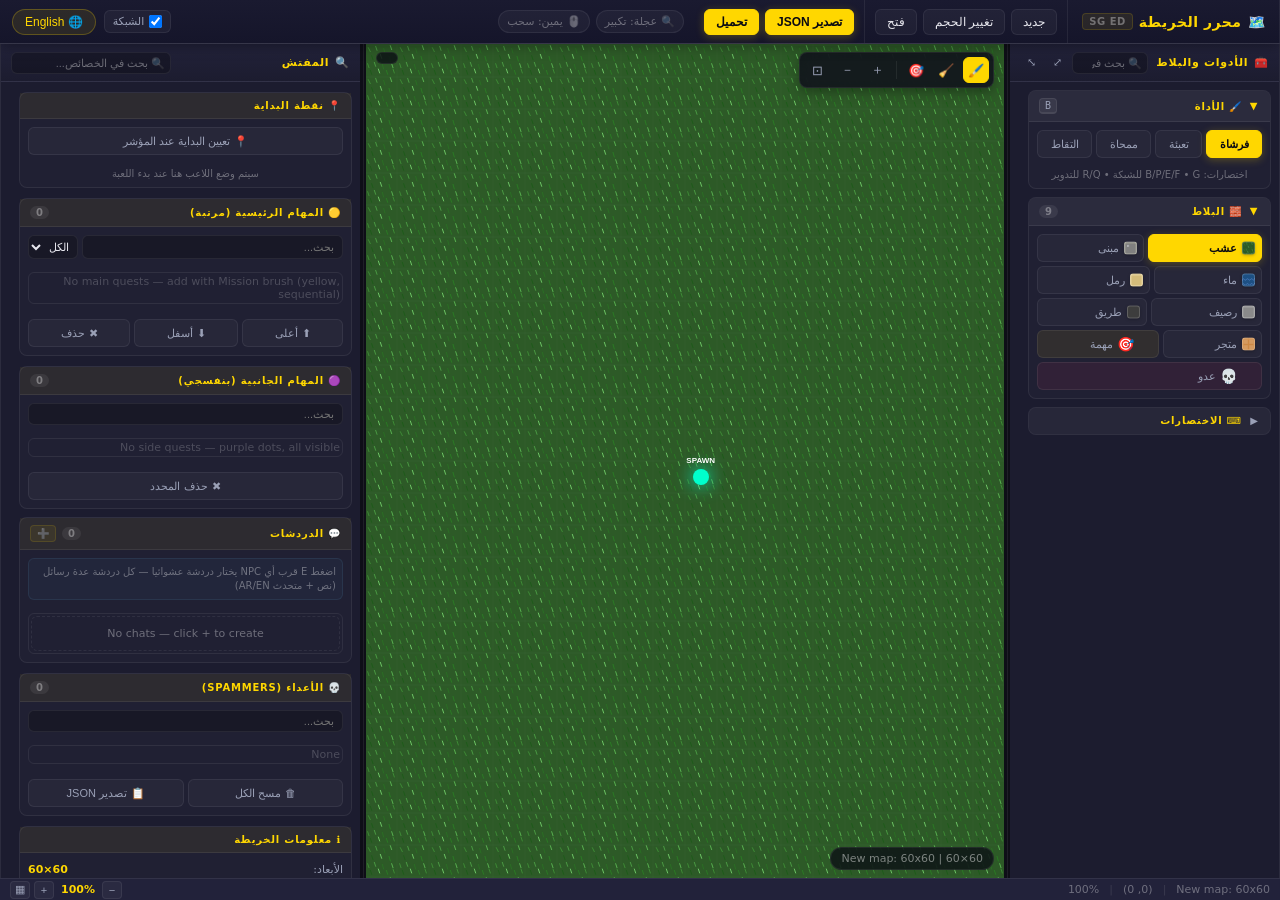
==== commit 21632dc3: "add more tasks and change buildings" ====
--- a/maps_editor.html
+++ b/maps_editor.html
@@ -1029,7 +1029,7 @@
         <div class="section-body">
           <div class="prop-row">
             <label data-i18n-editor="editor.qType">النوع</label>
-            <select id="shopT" onchange="editor.shopT=this.value;saveEditorPrefs()">
+            <select id="shopT" onchange="editor.shopT=this.value;saveEditorPrefs();updateShopDesignVisibility();">
               <option value="🔫 Ammu-Nation">🔫 Ammu-Nation</option>
               <option value="👕 Binco">👕 Binco</option>
               <option value="🚗 Car Showroom">🚗 Car Showroom</option>
@@ -1046,6 +1046,13 @@
           <div class="prop-row">
             <label data-i18n-editor="editor.color">اللون</label>
             <input type="color" id="shopC" value="#cc8844" oninput="editor.shopC=this.value">
+          </div>
+          <div class="prop-row" id="shopDesignRow">
+            <label>التصميم</label>
+            <select id="shopDesignSel" onchange="editor.shopDesign=this.value;saveEditorPrefs();render();">
+              <option value="old">Old - Classic</option>
+              <option value="new">New - Striped (as in images)</option>
+            </select>
           </div>
           <div class="prop-row">
             <label data-i18n-editor="editor.rotate">تدوير</label>
@@ -1707,6 +1714,18 @@
     localStorage.setItem('sg_editor_prefs', JSON.stringify(prefs));
   }catch{}
 }
+function updateShopDesignVisibility(){
+  const sel = document.getElementById('shopT');
+  const row = document.getElementById('shopDesignRow');
+  if(!sel || !row) return;
+  const v = sel.value||'';
+  const n = v.toLowerCase();
+  const eligible = n.includes('car') || n.includes('binco') || n.includes('clothing') || n.includes('casino') || n.includes('كازينو') || n.includes('caligula') || n.includes('general');
+  row.style.display = eligible ? 'flex' : 'none';
+  // also sync editor.shopDesign value to select
+  const desSel = document.getElementById('shopDesignSel');
+  if(desSel) desSel.value = editor.shopDesign || 'old';
+}
 function loadEditorPrefs(){
   try{
     const raw = localStorage.getItem('sg_editor_prefs');
@@ -1738,8 +1757,8 @@
     let bc=0; for(let y=0;y<editor.rows;y++) for(let x=0;x<editor.cols;x++) if(editor.tiles[y]?.[x]===3) bc++;
     bCountEl.textContent = Math.floor(bc/4);
   }
-  if(sCountEl) sCountEl.textContent = editor?.specialBuildings?.length ? Math.floor(editor.specialBuildings.length/4) : 0;
-  if(qCountEl) qCountEl.textContent = editor?.quests?.length||0;
+  if(sCountEl && typeof editor !== 'undefined') sCountEl.textContent = editor.specialBuildings?.length ? Math.floor(editor.specialBuildings.length/4) : 0;
+  if(qCountEl && typeof editor !== 'undefined') qCountEl.textContent = editor.quests?.length||0;
   const zv = document.getElementById('zoomVal');
   const bvz = document.getElementById('bottomZoom');
   const pct = Math.round((typeof zoom!=='undefined'?zoom:1)*100);
@@ -1793,6 +1812,7 @@
     makeResizer('resizerRight','rightPanel', false);
     loadEditorPrefs();
     updateBottomStatus();
+    updateShopDesignVisibility();
   });
   // also try immediately if DOM already loaded
   if(document.readyState!=='loading'){
@@ -1850,6 +1870,7 @@
     [T.PAVEMENT]: { name: 'pavement', src: 'assets/pavement.svg', img: null }
 };
 const SAND_IMG = { src: 'assets/sand.svg', img: null };
+const SHOP_BUILDING_1_IMG = { src: 'assets/shop_building_1.svg?v=26', img: null };
 
 function preloadAssets() {
     return Promise.all([
@@ -1864,6 +1885,12 @@
             SAND_IMG.img.onload = resolve;
             SAND_IMG.img.onerror = resolve;
             SAND_IMG.img.src = SAND_IMG.src;
+        }),
+        new Promise(resolve => {
+            SHOP_BUILDING_1_IMG.img = new Image();
+            SHOP_BUILDING_1_IMG.img.onload = resolve;
+            SHOP_BUILDING_1_IMG.img.onerror = resolve;
+            SHOP_BUILDING_1_IMG.img.src = SHOP_BUILDING_1_IMG.src;
         })
     ]);
 }
@@ -1890,7 +1917,7 @@
   zones: [],
   curTile: 4, curTool: 'brush',
   bldH: 2, bldC: '#808080', bldShape: 0, bldRot: 0,
-  shopT: '🔫 Ammu-Nation', shopC: '#cc8844', shopRot: 0,
+  shopT: '🔫 Ammu-Nation', shopC: '#cc8844', shopRot: 0, shopDesign: 'old',
   selMission: -1,
   missionType: 'deliverShipment',
   // Quest system (11 types now: 5 original + 6 new)
@@ -2299,6 +2326,7 @@
   document.querySelectorAll('[data-tile]').forEach(b => b.classList.toggle('active', +b.dataset.tile===t));
   document.getElementById('buildingProps').style.display = t===3?'block':'none';
   document.getElementById('shopProps').style.display = t===6?'block':'none';
+  if(t===6) setTimeout(updateShopDesignVisibility, 0);
   document.getElementById('missionProps').style.display = t===8?'block':'none';
   const names = {0:'Water',1:'Road',2:'Sand',3:'Building',4:'Grass',5:'Parking',6:'Shop',7:'Pavement',8:'Mission',9:'Spammer'};
   setStatus('Tile: '+ (names[t]||t));
@@ -2625,12 +2653,17 @@
         if(!ib(nx,ny)) continue;
         editor.tiles[ny][nx] = T.SPECIAL;
         editor.buildingRotations[ny][nx] = editor.shopRot;
+        const isEligibleForNew = (function(nm){
+            const n=(nm||'').toLowerCase();
+            return n.includes('car')||n.includes('binco')||n.includes('clothing')||n.includes('casino')||n.includes('كازينو')||n.includes('caligula')||n.includes('general');
+          })(editor.shopT);
+        const designToStore = isEligibleForNew ? (editor.shopDesign||'old') : 'old';
         if (!editor.specialBuildings.some(s=>s.x===nx&&s.y===ny))
-          editor.specialBuildings.push({x:nx, y:ny, color:editor.shopC, name:editor.shopT});
+          editor.specialBuildings.push({x:nx, y:ny, color:editor.shopC, name:editor.shopT, design: designToStore});
         else {
-          // Update existing shop tile to new type/color
+          // Update existing shop tile to new type/color/design
           const sb = editor.specialBuildings.find(s=>s.x===nx&&s.y===ny);
-          if(sb){ sb.color=editor.shopC; sb.name=editor.shopT; }
+          if(sb){ sb.color=editor.shopC; sb.name=editor.shopT; sb.design=designToStore; }
         }
       }
     }
@@ -2922,6 +2955,7 @@
   document.querySelectorAll('[data-tile]').forEach(b => b.classList.toggle('active', +b.dataset.tile===t));
   document.getElementById('buildingProps').style.display = t===3?'block':'none';
   document.getElementById('shopProps').style.display = t===6?'block':'none';
+  if(t===6) setTimeout(updateShopDesignVisibility, 0);
   if (t===3) {
     const h = editor.buildingHeights[ty][tx]||2, c = editor.buildingColors[ty][tx]||'#808080';
     const sh = editor.buildingShapes[ty][tx] ?? 0;
@@ -3595,6 +3629,13 @@
     const nc=Math.round(c+(255-c)*amt);
     return Math.min(255,nc).toString(16).padStart(2,"0");
   }).join("");
+}
+function darkenHex2(hex,amt){
+  const {r,g,b}=hexToRgb2(hex);
+  const nr=Math.round(r*(1-amt));
+  const ng=Math.round(g*(1-amt));
+  const nb=Math.round(b*(1-amt));
+  return "#" + [nr,ng,nb].map(v=> Math.min(255,Math.max(0,v)).toString(16).padStart(2,"0")).join("");
 }
 function hashTile2(x,y){
   let h=(x*374761393) ^ (y*668265263);
@@ -3743,6 +3784,55 @@
   }
   if(needsRestore) ctx.restore();
 }
+function isNewShopDesignEditor(sb){
+  if(!sb || (sb.design !== "new" && sb.shopDesign !== "new")) return false;
+  const n = (sb.name||"").toLowerCase();
+  if(n.includes("car") || n.includes("سيارات") || n.includes("showroom")) return true;
+  if(n.includes("binco") || n.includes("clothing") || n.includes("ملابس")) return true;
+  if(n.includes("casino") || n.includes("كازينو") || n.includes("caligula")) return true;
+  if(n.includes("general")) return true;
+  return false;
+}
+function drawShopNewEditor(px, py, S, shopName, rotOverride=0, skipAwning=false){
+  const rot = ((rotOverride||0)%4+4)%4;
+  let drawPx = px, drawPy = py;
+  let needsRestore = false;
+  if(rot!==0){
+    const cx = px+S/2, cy = py+S/2;
+    ctx.save();
+    ctx.translate(cx, cy);
+    ctx.rotate(rot*Math.PI/2);
+    ctx.translate(-S/2, -S/2);
+    drawPx = 0; drawPy = 0;
+    needsRestore = true;
+  }
+  const img = SHOP_BUILDING_1_IMG.img;
+  if(img && img.complete && img.naturalWidth){
+    if(!skipAwning){
+      ctx.drawImage(img, drawPx, drawPy, S, S);
+    } else {
+      ctx.save();
+      ctx.beginPath();
+      ctx.rect(drawPx, drawPy, S, Math.round(S*0.78));
+      ctx.clip();
+      ctx.drawImage(img, drawPx, drawPy, S, S);
+      ctx.restore();
+    }
+  } else {
+    const bw = Math.max(3, Math.round(S*0.04));
+    ctx.fillStyle = "#c3c3c3";
+    ctx.fillRect(drawPx, drawPy, S, S);
+    ctx.fillStyle = "#353639";
+    ctx.fillRect(drawPx+2, drawPy+2, S-4, S-4);
+    ctx.fillStyle = "#353639";
+    ctx.fillRect(drawPx+bw, drawPy+bw, S-bw*2, S-bw*2);
+    ctx.fillStyle = "#fff";
+    ctx.font = `bold ${Math.max(8, Math.round(S*0.08))}px Arial`;
+    ctx.textAlign = "center";
+    ctx.fillText("SHOP", drawPx+S/2, drawPy+S/2);
+  }
+  if(needsRestore) ctx.restore();
+}
 function drawLowEditor(px,py,col,tx,ty,h, span=1, shapeOverride=null, rotOverride=0){
   const S=TS*span;
   const rot = ((rotOverride||0)%4+4)%4;
@@ -3804,7 +3894,386 @@
   }
   if(needsRestore) ctx.restore();
 }
-
+function drawFourStoryEditor(px,py,col,tx,ty,span, shapeOverride, rotOverride){
+  const S=TS*span;
+  const rot = ((rotOverride||0)%4+4)%4;
+  let needsRestore=false;
+  let ox=px, oy=py;
+  if(rot!==0){
+    const cx=px+S/2, cy=py+S/2;
+    ctx.save();
+    ctx.translate(cx,cy);
+    ctx.rotate(rot*Math.PI/2);
+    ctx.translate(-S/2,-S/2);
+    ox=0; oy=0;
+    needsRestore=true;
+  }
+  const borderCol = lightenHex2(col, 0.20);
+  const wallCol = col;
+  const roofCol = "#1E2026";
+  const winCol = "#1A2F4A";
+  const acWhite = "#E6EAF0";
+  const acGray = "#8D8F93";
+  const acBlack = "#070A0F";
+  const outerBorder = Math.max(2, Math.round(S*0.04));
+  ctx.fillStyle = borderCol;
+  ctx.fillRect(ox, oy, S, S);
+  const innerX = ox + outerBorder;
+  const innerY = oy + outerBorder;
+  const innerW = S - outerBorder*2;
+  const innerH = S - outerBorder*2;
+  const roofH = Math.round(innerH * 0.48);
+  const wallH = innerH - roofH;
+  const wallY = innerY + roofH;
+  ctx.fillStyle = roofCol;
+  ctx.fillRect(innerX, innerY, innerW, roofH);
+  ctx.fillStyle = wallCol;
+  ctx.fillRect(innerX, wallY, innerW, wallH);
+  const sepH = Math.max(2, Math.round(S*0.012));
+  ctx.fillStyle = borderCol;
+  ctx.fillRect(innerX, wallY - Math.floor(sepH/2), innerW, sepH);
+  const floorCount = 4;
+  const topMargin = Math.round(wallH*0.06);
+  const doorH = Math.round(wallH*0.13);
+  const doorW = Math.round(innerW*0.14);
+  const doorMargin = Math.round(wallH*0.04);
+  const usableH = wallH - topMargin - doorH - doorMargin - Math.round(wallH*0.03);
+  const winH = Math.round(usableH * 0.18);
+  const winGapV = Math.round(usableH * 0.06);
+  const totalWinH = floorCount*winH + (floorCount-1)*winGapV;
+  const startY = wallY + topMargin + Math.max(0, Math.floor((usableH - totalWinH)/2));
+  const sideMargin = Math.round(innerW*0.07);
+  const midGap = Math.round(innerW*0.06);
+  const winW = Math.round((innerW - sideMargin*2 - midGap)/2);
+  const leftX = innerX + sideMargin;
+  const rightX = leftX + winW + midGap;
+  ctx.fillStyle = winCol;
+  for(let i=0;i<floorCount;i++){
+    const y = startY + i*(winH+winGapV);
+    ctx.fillRect(leftX, y, winW, winH);
+    ctx.fillRect(rightX, y, winW, winH);
+    ctx.fillStyle = "rgba(255,255,255,0.04)";
+    ctx.fillRect(leftX, y, winW, 1);
+    ctx.fillRect(rightX, y, winW, 1);
+    ctx.fillStyle = winCol;
+  }
+  const doorX = innerX + (innerW - doorW)/2;
+  const doorY = innerY + innerH - doorH - Math.round(wallH*0.03);
+  ctx.fillStyle = "#0F1115";
+  ctx.fillRect(doorX, doorY, doorW, doorH);
+  const acW = Math.round(innerW * 0.11);
+  const acH = Math.round(roofH * 0.20);
+  const acGapX = Math.round(innerW * 0.016);
+  const acGapY = Math.round(roofH * 0.08);
+  let variant;
+  if(shapeOverride!==null && shapeOverride!==undefined) variant = ((shapeOverride%3)+3)%3;
+  else variant = ((tx + ty) % 2);
+  if(variant===0){
+    const totalAcW = 4*acW + 3*acGapX;
+    const totalAcH = 2*acH + acGapY;
+    const acStartX = innerX + (innerW - totalAcW)/2;
+    const acStartY = innerY + (roofH - totalAcH)/2;
+    for(let r=0;r<2;r++){
+      for(let c=0;c<4;c++){
+        const ax = acStartX + c*(acW+acGapX);
+        const ay = acStartY + r*(acH+acGapY);
+        ctx.fillStyle = acWhite; ctx.fillRect(ax, ay, acW, acH);
+        ctx.fillStyle = acGray; ctx.fillRect(ax, ay + acH*0.70, acW, acH*0.30);
+        ctx.fillStyle = acBlack; ctx.beginPath(); ctx.ellipse(ax+acW/2, ay+acH*0.36, acW*0.36, acH*0.28, 0,0,Math.PI*2); ctx.fill();
+      }
+    }
+  } else if(variant===1){
+    const groupW = 2*acW + acGapX;
+    const groupH = 2*acH + acGapY;
+    const groupGap = Math.round(innerW*0.18);
+    const totalW2 = groupW*2 + groupGap;
+    const acStartX2 = innerX + (innerW - totalW2)/2;
+    const acStartY2 = innerY + (roofH - groupH)/2;
+    for(let g=0;g<2;g++){
+      const gx = acStartX2 + g*(groupW+groupGap);
+      for(let r=0;r<2;r++){
+        for(let c=0;c<2;c++){
+          const ax = gx + c*(acW+acGapX);
+          const ay = acStartY2 + r*(acH+acGapY);
+          ctx.fillStyle = acWhite; ctx.fillRect(ax, ay, acW, acH);
+          ctx.fillStyle = acGray; ctx.fillRect(ax, ay + acH*0.70, acW, acH*0.30);
+          ctx.fillStyle = acBlack; ctx.beginPath(); ctx.ellipse(ax+acW/2, ay+acH*0.36, acW*0.36, acH*0.28, 0,0,Math.PI*2); ctx.fill();
+        }
+      }
+    }
+  } else {
+    // variant 2 : right-clustered 2x4 (like 5-story primary) but with 4-story split windows
+    const totalAcW = 4*acW + 3*acGapX;
+    const totalAcH = 2*acH + acGapY;
+    const acStartX = innerX + innerW - totalAcW - Math.round(innerW*0.07);
+    const acStartY = innerY + (roofH - totalAcH)/2;
+    for(let r=0;r<2;r++){
+      for(let c=0;c<4;c++){
+        const ax = acStartX + c*(acW+acGapX);
+        const ay = acStartY + r*(acH+acGapY);
+        ctx.fillStyle = acWhite; ctx.fillRect(ax, ay, acW, acH);
+        ctx.fillStyle = acGray; ctx.fillRect(ax, ay + acH*0.70, acW, acH*0.30);
+        ctx.fillStyle = acBlack; ctx.beginPath(); ctx.ellipse(ax+acW/2, ay+acH*0.36, acW*0.36, acH*0.28, 0,0,Math.PI*2); ctx.fill();
+      }
+    }
+  }
+  ctx.fillStyle = "rgba(0,0,0,0.18)";
+  ctx.fillRect(ox + S - Math.max(2, Math.round(S*0.015)), oy, Math.max(2, Math.round(S*0.015)), S);
+  ctx.fillRect(ox, oy + S - Math.max(2, Math.round(S*0.015)), S, Math.max(2, Math.round(S*0.015)));
+  if(needsRestore) ctx.restore();
+}
+function drawFiveStoryEditor(px,py,col,tx,ty,span, shapeOverride, rotOverride){
+  const S=TS*span;
+  const rot = ((rotOverride||0)%4+4)%4;
+  let needsRestore=false;
+  let ox=px, oy=py;
+  if(rot!==0){
+    const cx=px+S/2, cy=py+S/2;
+    ctx.save();
+    ctx.translate(cx,cy);
+    ctx.rotate(rot*Math.PI/2);
+    ctx.translate(-S/2,-S/2);
+    ox=0; oy=0;
+    needsRestore=true;
+  }
+  const borderCol = lightenHex2(col, 0.18);
+  const wallCol = col;
+  const roofCol = "#23262D";
+  const winCol = "#5B8FD4";
+  const acWhite = "#E9EEF3";
+  const acGray = "#8A8D93";
+  const acBlack = "#05070A";
+  const outerBorder = Math.max(2, Math.round(S*0.04));
+  ctx.fillStyle = borderCol;
+  ctx.fillRect(ox, oy, S, S);
+  const innerX = ox + outerBorder;
+  const innerY = oy + outerBorder;
+  const innerW = S - outerBorder*2;
+  const innerH = S - outerBorder*2;
+  const roofH = Math.round(innerH * 0.46);
+  const wallH = innerH - roofH;
+  const wallY = innerY + roofH;
+  ctx.fillStyle = roofCol;
+  ctx.fillRect(innerX, innerY, innerW, roofH);
+  ctx.fillStyle = wallCol;
+  ctx.fillRect(innerX, wallY, innerW, wallH);
+  const sepH = Math.max(2, Math.round(S*0.012));
+  ctx.fillStyle = borderCol;
+  ctx.fillRect(innerX, wallY - Math.floor(sepH/2), innerW, sepH);
+  const floorCount = 5;
+  const topMargin = Math.round(wallH*0.05);
+  const doorH = Math.round(wallH*0.11);
+  const doorW = Math.round(innerW*0.13);
+  const doorMargin = Math.round(wallH*0.04);
+  const usableH = wallH - topMargin - doorH - doorMargin - Math.round(wallH*0.02);
+  const winH = Math.round(usableH * 0.14);
+  const winGapV = Math.round(usableH * 0.045);
+  const totalWinH = floorCount*winH + (floorCount-1)*winGapV;
+  const startY = wallY + topMargin + Math.max(0, Math.floor((usableH - totalWinH)/2));
+  const sideMargin = Math.round(innerW*0.06);
+  const winW = innerW - sideMargin*2;
+  const winX = innerX + sideMargin;
+  ctx.fillStyle = winCol;
+  for(let i=0;i<floorCount;i++){
+    const y = startY + i*(winH+winGapV);
+    ctx.fillRect(winX, y, winW, winH);
+    ctx.fillStyle = "rgba(255,255,255,0.05)";
+    ctx.fillRect(winX, y, winW, 1);
+    ctx.fillStyle = winCol;
+  }
+  const doorX = innerX + (innerW - doorW)/2;
+  const doorY = innerY + innerH - doorH - Math.round(wallH*0.03);
+  ctx.fillStyle = "#0F1115";
+  ctx.fillRect(doorX, doorY, doorW, doorH);
+  const acW = Math.round(innerW * 0.105);
+  const acH = Math.round(roofH * 0.20);
+  const acGapX = Math.round(innerW * 0.015);
+  const acGapY = Math.round(roofH * 0.08);
+  let variant;
+  if(shapeOverride!==null && shapeOverride!==undefined) variant = ((shapeOverride%3)+3)%3;
+  else variant = ((tx + ty) % 2);
+  if(variant===0){
+    const totalAcW = 4*acW + 3*acGapX;
+    const totalAcH = 2*acH + acGapY;
+    const acStartX = innerX + innerW - totalAcW - Math.round(innerW*0.07);
+    const acStartY = innerY + (roofH - totalAcH)/2;
+    for(let r=0;r<2;r++){
+      for(let c=0;c<4;c++){
+        const ax = acStartX + c*(acW+acGapX);
+        const ay = acStartY + r*(acH+acGapY);
+        ctx.fillStyle = acWhite; ctx.fillRect(ax, ay, acW, acH);
+        ctx.fillStyle = acGray; ctx.fillRect(ax, ay + acH*0.70, acW, acH*0.30);
+        ctx.fillStyle = acBlack; ctx.beginPath(); ctx.ellipse(ax+acW/2, ay+acH*0.36, acW*0.34, acH*0.27, 0,0,Math.PI*2); ctx.fill();
+      }
+    }
+  } else if(variant===1){
+    const totalAcW = 4*acW + 3*acGapX;
+    const totalAcH = 2*acH + acGapY;
+    const acStartX = innerX + (innerW - totalAcW)/2;
+    const acStartY = innerY + (roofH - totalAcH)/2;
+    for(let r=0;r<2;r++){
+      for(let c=0;c<4;c++){
+        const ax = acStartX + c*(acW+acGapX);
+        const ay = acStartY + r*(acH+acGapY);
+        ctx.fillStyle = acWhite; ctx.fillRect(ax, ay, acW, acH);
+        ctx.fillStyle = acGray; ctx.fillRect(ax, ay + acH*0.70, acW, acH*0.30);
+        ctx.fillStyle = acBlack; ctx.beginPath(); ctx.ellipse(ax+acW/2, ay+acH*0.36, acW*0.34, acH*0.27, 0,0,Math.PI*2); ctx.fill();
+      }
+    }
+  } else {
+    // variant 2 : split left/right 2x2 groups
+    const groupW = 2*acW + acGapX;
+    const groupH = 2*acH + acGapY;
+    const groupGap = Math.round(innerW*0.18);
+    const totalW2 = groupW*2 + groupGap;
+    const acStartX2 = innerX + (innerW - totalW2)/2;
+    const acStartY2 = innerY + (roofH - groupH)/2;
+    for(let g=0;g<2;g++){
+      const gx = acStartX2 + g*(groupW+groupGap);
+      for(let r=0;r<2;r++){
+        for(let c=0;c<2;c++){
+          const ax = gx + c*(acW+acGapX);
+          const ay = acStartY2 + r*(acH+acGapY);
+          ctx.fillStyle = acWhite; ctx.fillRect(ax, ay, acW, acH);
+          ctx.fillStyle = acGray; ctx.fillRect(ax, ay + acH*0.70, acW, acH*0.30);
+          ctx.fillStyle = acBlack; ctx.beginPath(); ctx.ellipse(ax+acW/2, ay+acH*0.36, acW*0.34, acH*0.27, 0,0,Math.PI*2); ctx.fill();
+        }
+      }
+    }
+  }
+  ctx.fillStyle = "rgba(0,0,0,0.18)";
+  ctx.fillRect(ox + S - Math.max(2, Math.round(S*0.015)), oy, Math.max(2, Math.round(S*0.015)), S);
+  ctx.fillRect(ox, oy + S - Math.max(2, Math.round(S*0.015)), S, Math.max(2, Math.round(S*0.015)));
+  if(needsRestore) ctx.restore();
+}
+function drawSingleStoryEditor(px,py,col,tx,ty,span, shapeOverride, rotOverride){
+  const S=TS*span;
+  const rot = ((rotOverride||0)%4+4)%4;
+  let needsRestore=false;
+  let ox=px, oy=py;
+  if(rot!==0){
+    const cx=px+S/2, cy=py+S/2;
+    ctx.save();
+    ctx.translate(cx,cy);
+    ctx.rotate(rot*Math.PI/2);
+    ctx.translate(-S/2,-S/2);
+    ox=0; oy=0;
+    needsRestore=true;
+  }
+  const borderCol = lightenHex2(col, 0.18);
+  const roofCol = col;
+  const wallCol = darkenHex2(col, 0.06);
+  const outerBorder = Math.max(2, Math.round(S*0.04));
+  ctx.fillStyle = borderCol;
+  ctx.fillRect(ox, oy, S, S);
+  const innerX = ox + outerBorder;
+  const innerY = oy + outerBorder;
+  const innerW = S - outerBorder*2;
+  const innerH = S - outerBorder*2;
+  const roofH = Math.round(innerH * 0.80);
+  const wallH = innerH - roofH;
+  const wallY = innerY + roofH;
+  ctx.fillStyle = roofCol;
+  ctx.fillRect(innerX, innerY, innerW, roofH);
+  ctx.fillStyle = wallCol;
+  ctx.fillRect(innerX, wallY, innerW, wallH);
+  const sepH = Math.max(2, Math.round(S*0.012));
+  ctx.fillStyle = borderCol;
+  ctx.fillRect(innerX, wallY - Math.floor(sepH/2), innerW, sepH);
+  let variant;
+  if(shapeOverride!==null && shapeOverride!==undefined) variant = ((shapeOverride%3)+3)%3;
+  else {
+    const seed = (hashTile2(tx, ty) ^ 0x9e3779b9) >>> 0;
+    variant = seed % 3;
+  }
+  const sideWinW = Math.round(innerW * 0.22);
+  const sideWinH = Math.round(wallH * 0.55);
+  const sideY = wallY + Math.round(wallH * 0.20);
+  const leftX = innerX + Math.round(innerW * 0.12);
+  const rightX = innerX + innerW - sideWinW - Math.round(innerW * 0.12);
+  const doorW = Math.round(innerW * 0.13);
+  const doorH = Math.round(wallH * 0.75);
+  const doorX = innerX + (innerW - doorW)/2;
+  const doorY = innerY + innerH - doorH - Math.max(1, Math.round(S*0.01));
+  let sideCol, doorCol;
+  if(variant===2){
+    sideCol = "#1A1E22";
+    doorCol = "#3D2814";
+  } else {
+    sideCol = "#3D2814";
+    doorCol = "#0F1115";
+  }
+  ctx.fillStyle = sideCol;
+  ctx.fillRect(leftX, sideY, sideWinW, sideWinH);
+  ctx.fillRect(rightX, sideY, sideWinW, sideWinH);
+  ctx.fillStyle = doorCol;
+  ctx.fillRect(doorX, doorY, doorW, doorH);
+  const acWhite = "#E6EAF0";
+  const acGray = "#8D8F93";
+  const acBlack = "#070A0F";
+  if(variant===0){
+    const acW = Math.round(innerW * 0.13);
+    const acH = Math.round(innerW * 0.13);
+    const acX = innerX + Math.round(innerW * 0.30);
+    const acY = innerY + Math.round(roofH * 0.45);
+    ctx.fillStyle = acWhite;
+    ctx.fillRect(acX, acY, acW, acH);
+    ctx.fillStyle = acGray;
+    ctx.fillRect(acX, acY + acH*0.78, acW, acH*0.22);
+    ctx.fillStyle = acBlack;
+    ctx.beginPath();
+    ctx.ellipse(acX+acW/2, acY+acH*0.40, acW*0.38, acH*0.32, 0,0,Math.PI*2);
+    ctx.fill();
+    const ventW = Math.round(innerW * 0.07);
+    const ventH = Math.round(innerW * 0.055);
+    const ventY = innerY + Math.round(roofH * 0.08);
+    const ventX1 = innerX + innerW - ventW*2 - Math.round(innerW*0.04) - Math.round(innerW*0.02);
+    const ventX2 = ventX1 + ventW + Math.round(innerW*0.01);
+    ctx.fillStyle = acBlack;
+    ctx.beginPath(); ctx.ellipse(ventX1+ventW/2, ventY+ventH/2, ventW/2, ventH/2, 0,0,Math.PI*2); ctx.fill();
+    ctx.beginPath(); ctx.ellipse(ventX2+ventW/2, ventY+ventH/2, ventW/2, ventH/2, 0,0,Math.PI*2); ctx.fill();
+  } else if(variant===1){
+    const brW = Math.round(innerW * 0.52);
+    const brH = Math.round(roofH * 0.32);
+    const brX = innerX + Math.round(innerW * 0.06);
+    const brY = innerY + Math.round(roofH * 0.08);
+    ctx.fillStyle = "#8B5A2B";
+    ctx.fillRect(brX, brY, brW, brH);
+    ctx.fillStyle = "#5C3A16";
+    ctx.fillRect(brX, brY + brH*0.78, brW, brH*0.22);
+    const acW = Math.round(innerW * 0.11);
+    const acH = Math.round(innerW * 0.11);
+    const acGap = Math.round(innerW * 0.015);
+    const acX = innerX + innerW - acW - Math.round(innerW * 0.08);
+    const acY1 = innerY + Math.round(roofH * 0.35);
+    const acY2 = acY1 + acH + acGap;
+    for(const ay of [acY1, acY2]){
+      ctx.fillStyle = acWhite; ctx.fillRect(acX, ay, acW, acH);
+      ctx.fillStyle = acGray; ctx.fillRect(acX, ay + acH*0.76, acW, acH*0.24);
+      ctx.fillStyle = acBlack; ctx.beginPath(); ctx.ellipse(acX+acW/2, ay+acH*0.40, acW*0.34, acH*0.30, 0,0,Math.PI*2); ctx.fill();
+    }
+  } else {
+    const grayW = Math.round(innerW * 0.20);
+    const grayH = Math.round(roofH * 0.52);
+    const grayX = innerX + Math.round(innerW * 0.14);
+    const grayY = innerY + Math.round(roofH * 0.30);
+    ctx.fillStyle = "#9AA0A6";
+    ctx.fillRect(grayX, grayY, grayW, grayH);
+    ctx.fillStyle = "#5A5E62";
+    ctx.fillRect(grayX, grayY + grayH*0.78, grayW, grayH*0.22);
+    const acW = Math.round(innerW * 0.12);
+    const acH = Math.round(innerW * 0.12);
+    const acX = innerX + innerW - acW - Math.round(innerW * 0.14);
+    const acY = innerY + Math.round(roofH * 0.45);
+    ctx.fillStyle = acWhite; ctx.fillRect(acX, acY, acW, acH);
+    ctx.fillStyle = acGray; ctx.fillRect(acX, acY + acH*0.76, acW, acH*0.24);
+    ctx.fillStyle = acBlack; ctx.beginPath(); ctx.ellipse(acX+acW/2, acY+acH*0.40, acW*0.36, acH*0.30, 0,0,Math.PI*2); ctx.fill();
+  }
+  ctx.fillStyle = "rgba(0,0,0,0.14)";
+  ctx.fillRect(ox + S - Math.max(2, Math.round(S*0.015)), oy, Math.max(2, Math.round(S*0.015)), S);
+  ctx.fillRect(ox, oy + S - Math.max(2, Math.round(S*0.015)), S, Math.max(2, Math.round(S*0.015)));
+  if(needsRestore) ctx.restore();
+}
 function render() {
   const W = canvas.width, H = canvas.height;
   ctx.clearRect(0,0,W,H);
@@ -3894,49 +4363,17 @@
           (editor.buildingRotations[y][x + 1] ?? 0) === rot && (editor.buildingRotations[y + 1][x] ?? 0) === rot && (editor.buildingRotations[y + 1][x + 1] ?? 0) === rot;
         if (can2x2) {
           const px = x * TS, py = y * TS;
-          if (h <= 3) drawLowEditor(px, py, col, x, y, h, 2, shape, rot);
-          else {
-            const S = TS * 2;
-            if(rot!==0){
-              const cx=px+S/2, cy=py+S/2;
-              ctx.save(); ctx.translate(cx,cy); ctx.rotate(rot*Math.PI/2); ctx.translate(-S/2,-S/2);
-              ctx.fillStyle = col; ctx.fillRect(0, 0, S, S);
-              ctx.fillStyle = 'rgba(0,0,0,0.2)';
-              ctx.fillRect(S - 3, 0, 3, S); ctx.fillRect(0, S - 3, S, 3);
-              const ba = TILE_ASSETS[T.BUILDING];
-              if (ba.img && ba.img.complete) for (let dy = 0; dy < 2; dy++) for (let dx = 0; dx < 2; dx++) ctx.drawImage(ba.img, dx * TS, dy * TS, TS, TS);
-              ctx.restore();
-            } else {
-              ctx.fillStyle = col; ctx.fillRect(px, py, S, S);
-              ctx.fillStyle = 'rgba(0,0,0,0.2)';
-              ctx.fillRect(px + S - 3, py, 3, S); ctx.fillRect(px, py + S - 3, S, 3);
-              const ba = TILE_ASSETS[T.BUILDING];
-              if (ba.img && ba.img.complete) for (let dy = 0; dy < 2; dy++) for (let dx = 0; dx < 2; dx++) ctx.drawImage(ba.img, px + dx * TS, py + dy * TS, TS, TS);
-            }
-          }
+          if (h === 1) drawSingleStoryEditor(px, py, col, x, y, 2, shape, rot);
+          else if (h <= 3) drawLowEditor(px, py, col, x, y, h, 2, shape, rot);
+          else if (h === 4) drawFourStoryEditor(px, py, col, x, y, 2, shape, rot);
+          else drawFiveStoryEditor(px, py, col, x, y, 2, shape, rot);
           visited.add(key); visited.add((x + 1) + "," + y); visited.add(x + "," + (y + 1)); visited.add((x + 1) + "," + (y + 1));
         } else {
           const px = x * TS, py = y * TS;
-          if (h <= 3) drawLowEditor(px, py, col, x, y, h, 1, shape, rot);
-          else {
-            if(rot!==0){
-              const S=TS;
-              const cx=px+S/2, cy=py+S/2;
-              ctx.save(); ctx.translate(cx,cy); ctx.rotate(rot*Math.PI/2); ctx.translate(-S/2,-S/2);
-              ctx.fillStyle = col; ctx.fillRect(0, 0, S, S);
-              ctx.fillStyle = 'rgba(0,0,0,0.2)';
-              ctx.fillRect(S - 3, 0, 3, S); ctx.fillRect(0, S - 3, S, 3);
-              const ba = TILE_ASSETS[T.BUILDING];
-              if (ba.img && ba.img.complete) ctx.drawImage(ba.img, 0, 0, TS, TS);
-              ctx.restore();
-            } else {
-              ctx.fillStyle = col; ctx.fillRect(px, py, TS, TS);
-              ctx.fillStyle = 'rgba(0,0,0,0.2)';
-              ctx.fillRect(px + TS - 3, py, 3, TS); ctx.fillRect(px, py + TS - 3, TS, 3);
-              const ba = TILE_ASSETS[T.BUILDING];
-              if (ba.img && ba.img.complete) ctx.drawImage(ba.img, px, py, TS, TS);
-            }
-          }
+          if (h === 1) drawSingleStoryEditor(px, py, col, x, y, 1, shape, rot);
+          else if (h <= 3) drawLowEditor(px, py, col, x, y, h, 1, shape, rot);
+          else if (h === 4) drawFourStoryEditor(px, py, col, x, y, 1, shape, rot);
+          else drawFiveStoryEditor(px, py, col, x, y, 1, shape, rot);
           visited.add(key);
         }
       }
@@ -3977,11 +4414,16 @@
       else if (r===2) { cx1=minX; cy1=minYg-1; cx2=minX+1; cy2=minYg-1; }
       else { cx1=minX+2; cy1=minYg; cx2=minX+2; cy2=minYg+1; }
       if (sbMap.has(cx1+','+cy1) || sbMap.has(cx2+','+cy2)) hasShopInAwningDir = true;
+      const awningExtraEditor = hasShopInAwningDir ? 0 : Math.round(shopS*0.30);
       if(shopPx + shopS < (cam.x - (canvas.width/zoom)/2) - 20 || shopPx > (cam.x + (canvas.width/zoom)/2) + 20 ||
-         shopPy + shopS + (hasShopInAwningDir?0:Math.round(shopS*0.16)) < (cam.y - (canvas.height/zoom)/2) - 20 || shopPy > (cam.y + (canvas.height/zoom)/2) + 20){
+         shopPy + shopS + awningExtraEditor < (cam.y - (canvas.height/zoom)/2) - 20 || shopPy > (cam.y + (canvas.height/zoom)/2) + 20){
         // culled
       } else {
-        drawShopEditor(shopPx, shopPy, shopS, sb.name, rot, hasShopInAwningDir);
+        if(isNewShopDesignEditor(sb)){
+          drawShopNewEditor(shopPx, shopPy, shopS, sb.name, rot, hasShopInAwningDir);
+        } else {
+          drawShopEditor(shopPx, shopPy, shopS, sb.name, rot, hasShopInAwningDir);
+        }
       }
       const cx = (minX+1)*TS;
       const cy = minYg*TS;
